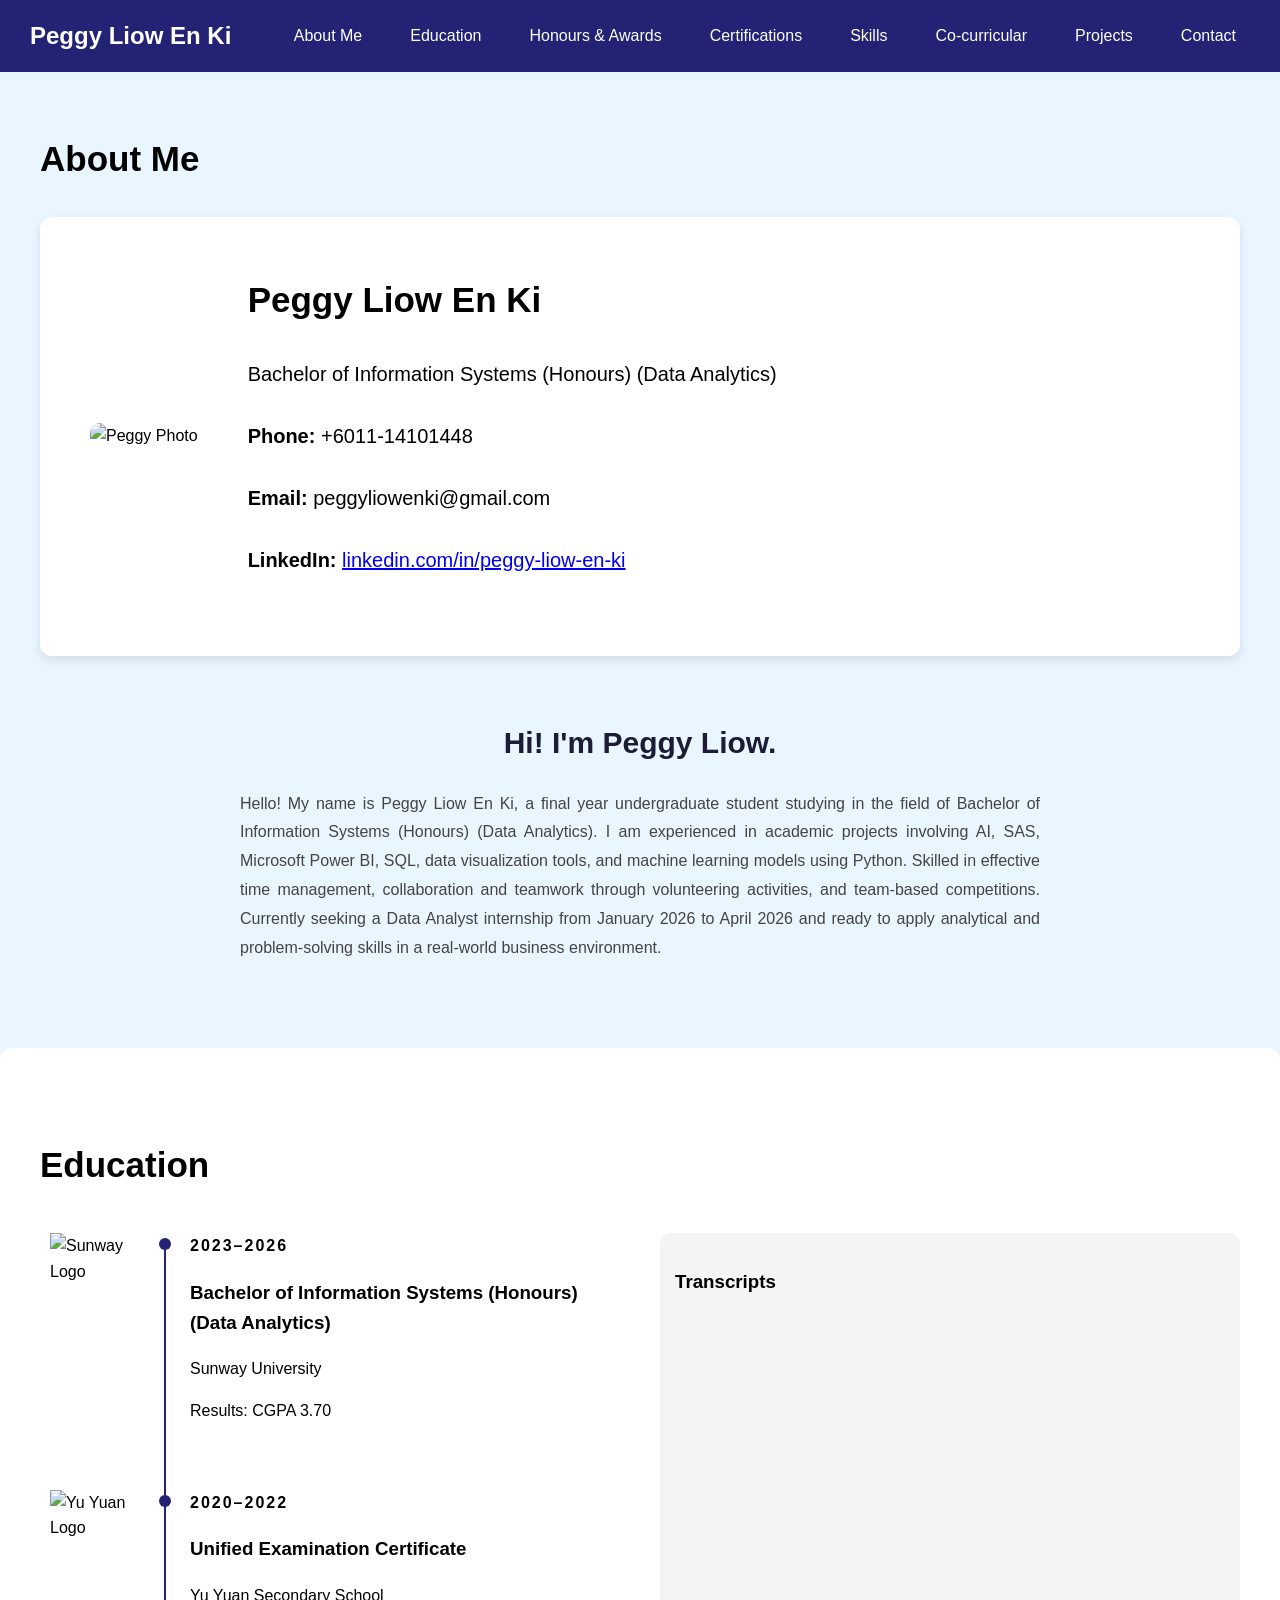
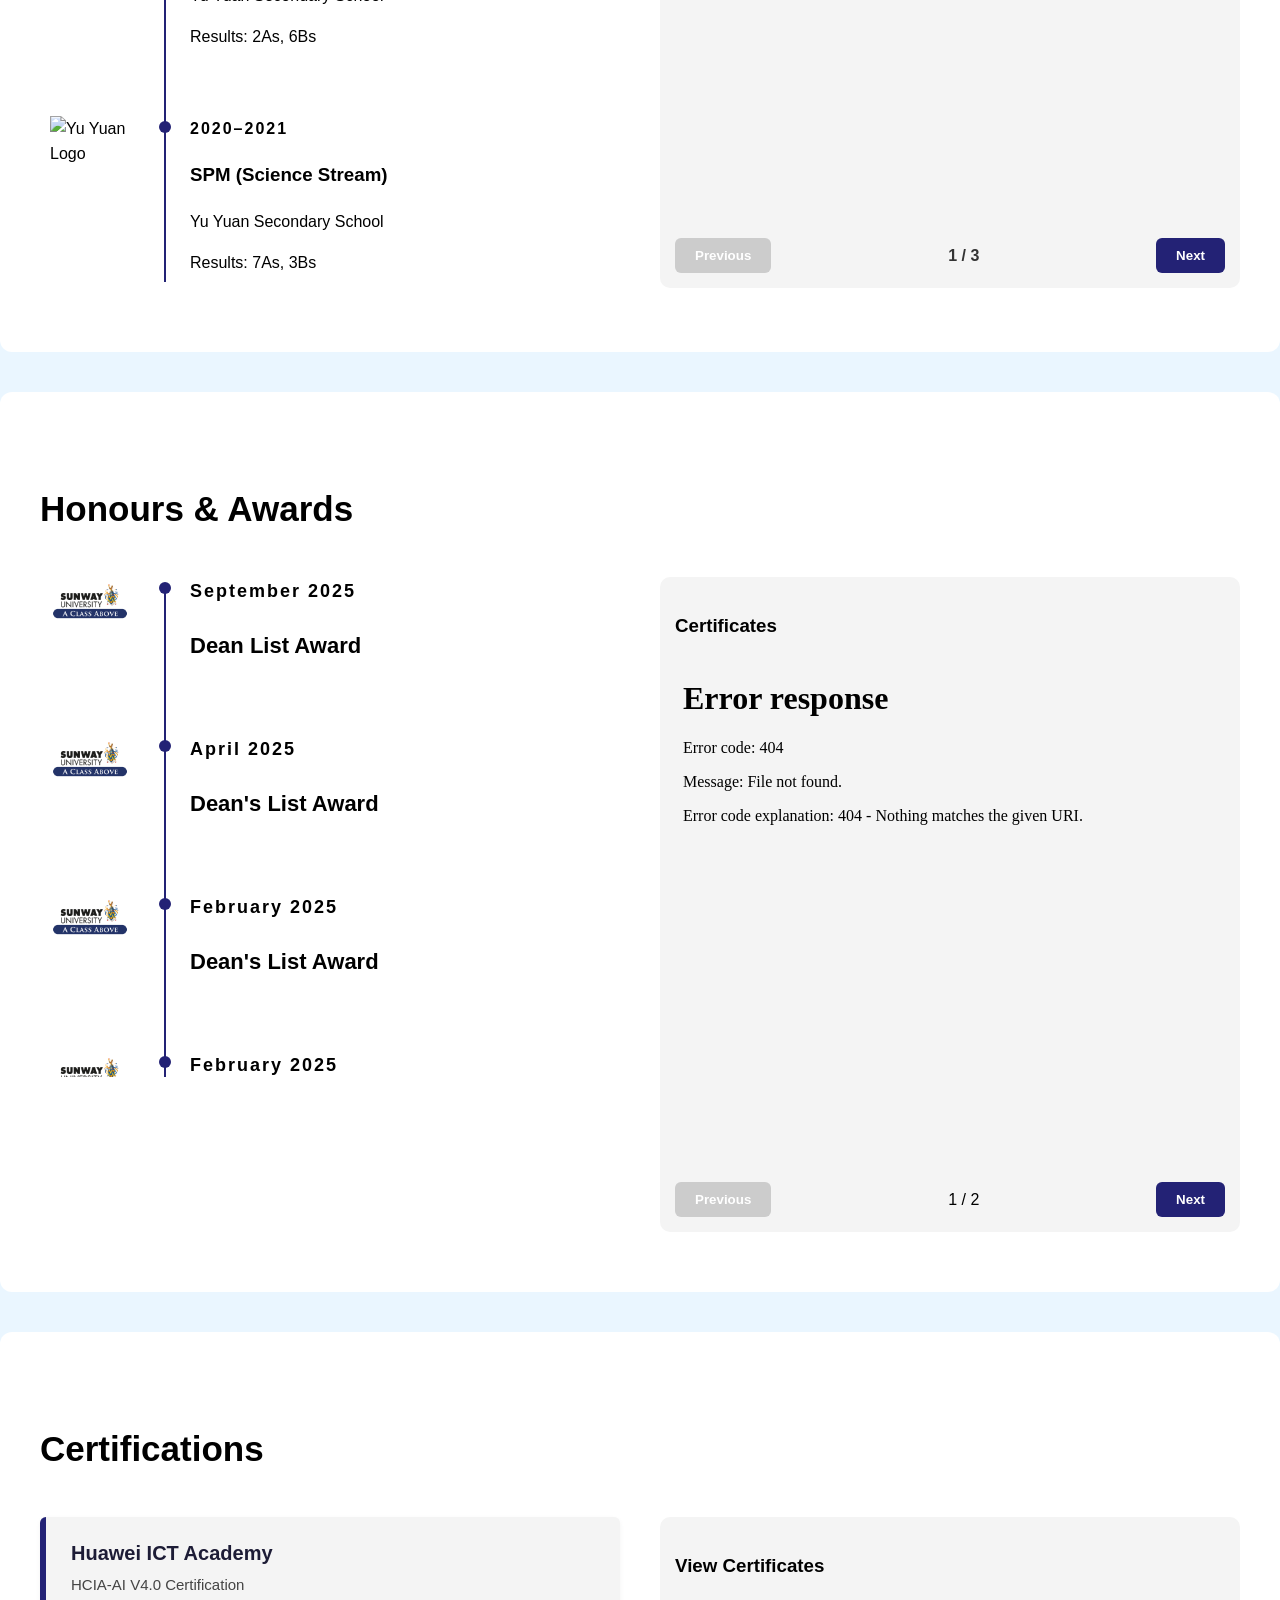
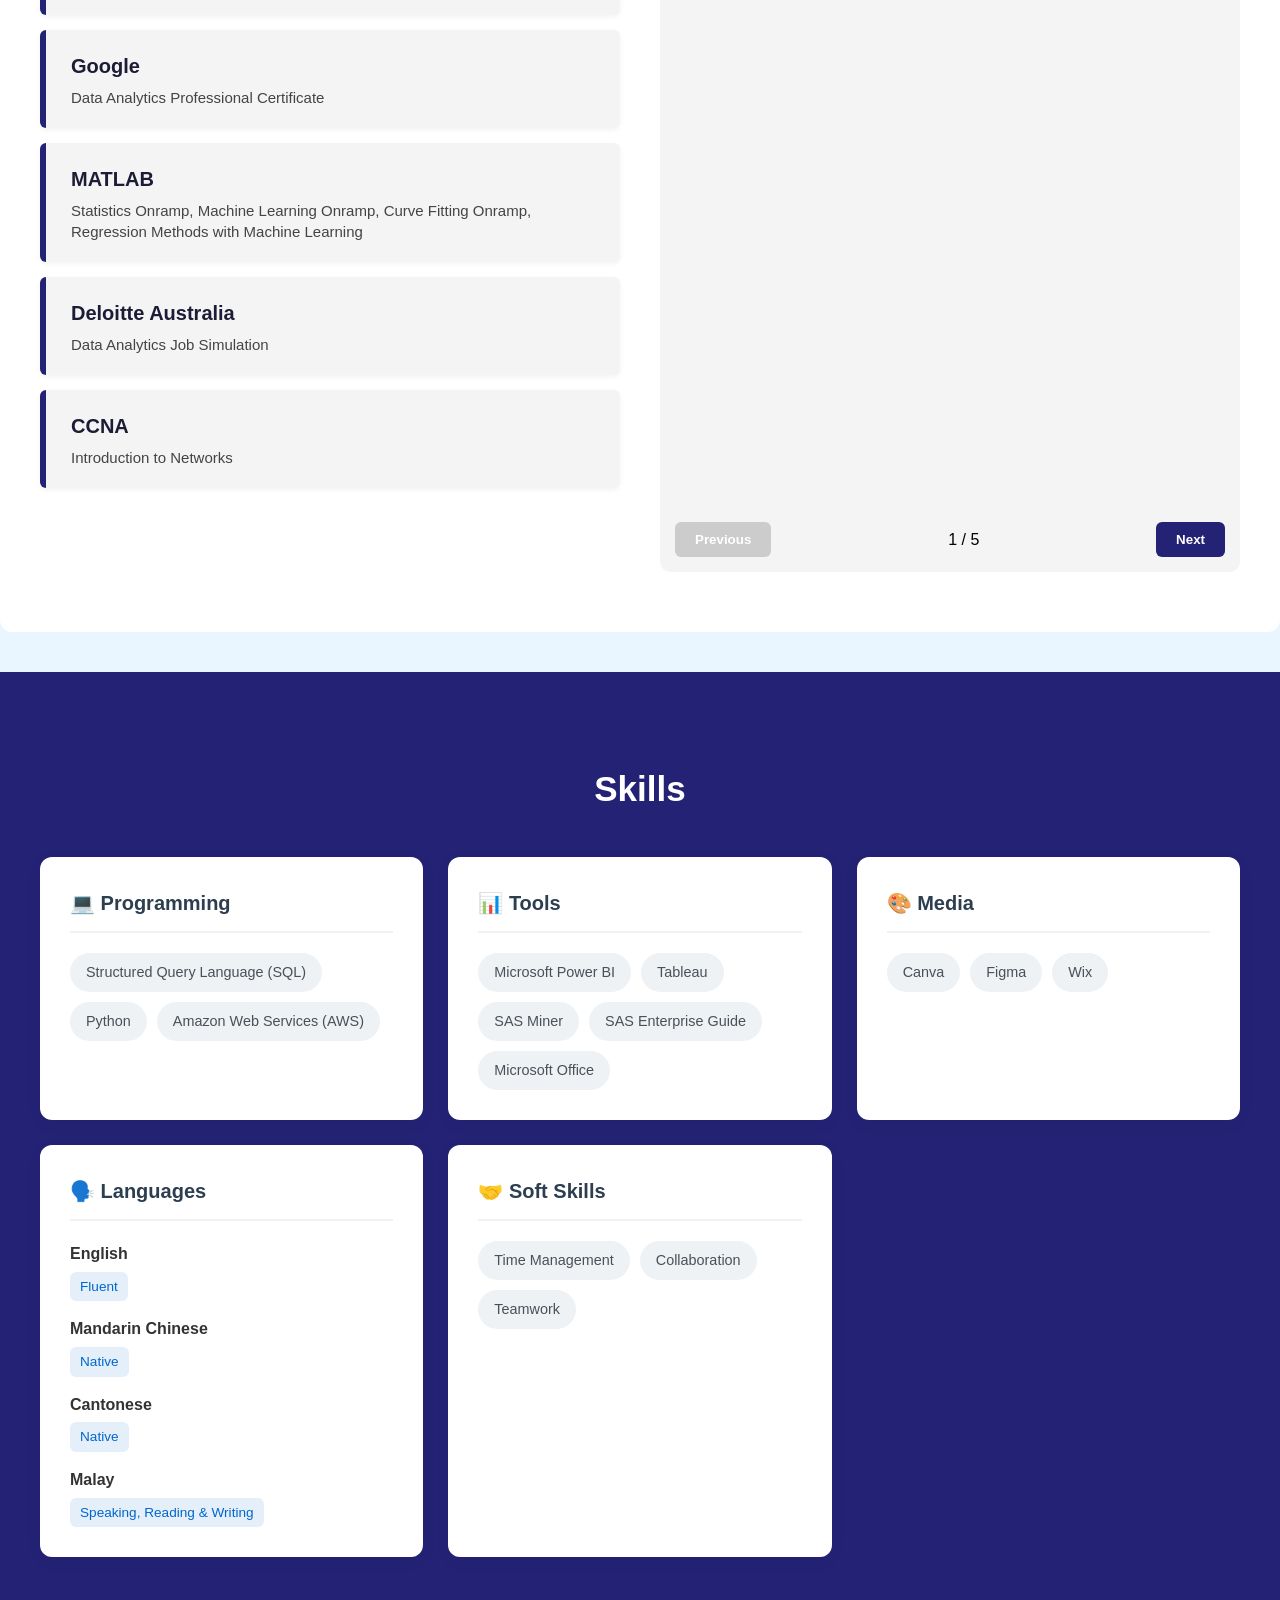
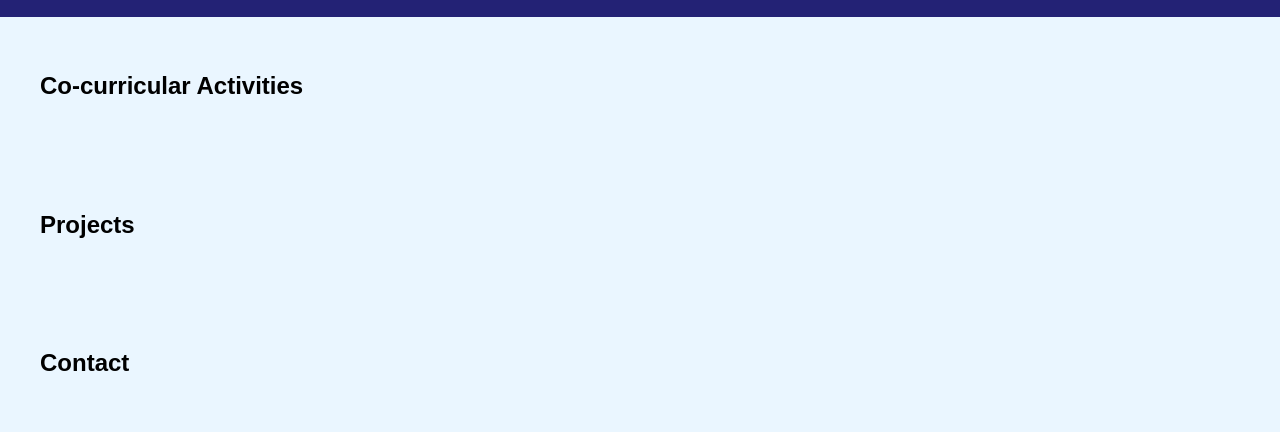
==== index.html @ f46263e5 "Amendments" ====
<!DOCTYPE html>
<html lang="en">
<head>
    <meta charset="UTF-8">
    <meta name="viewport" content="width=device-width, initial-scale=1.0">
    <title>Peggy Liow En Ki | Portfolio</title>
    <!-- This links to your CSS file below -->
    <link rel="stylesheet" href="style.css">
</head>
<body>

    <!-- Navigation -->
    <nav class="navbar">
        <h1>Peggy Liow En Ki</h1>
        <ul class="nav-links">
            <li><a href="#about">About Me</a></li>
            <li><a href="#education">Education</a></li>
            <li><a href="#awards">Honours & Awards</a></li>
            <li><a href="#certifications">Certifications</a></li>
            <li><a href="#skills">Skills</a></li>
            <li><a href="#activities">Co-curricular</a></li>
            <li><a href="#projects">Projects</a></li>
            <li><a href="#contact">Contact</a></li>
        </ul>
    </nav>

    <!-- About Section -->
    <section id="about">
        <h2>About Me</h2>

        <div class="about-container">
            <div class="about-card">
                <!-- Left: Image -->
                <div class="about-image">
                    <!-- Note: Consider changing this to a relative path like "Asset/Images/photo.avif" for web hosting -->
                    <img src="C:\Users\User\Documents\GitHub\PeggyL.github.io\Asset\Images\WhatsApp Image 2025-10-18 at 13_edited_e.avif" alt="Peggy Photo">
                </div>

                <!-- Right: Info -->
                <div class="about-info">
                    <h3>Peggy Liow En Ki</h3>
                    <p>Bachelor of Information Systems (Honours) (Data Analytics)</p>
                    <p><strong>Phone:</strong> +6011-14101448</p>
                    <p><strong>Email:</strong> peggyliowenki@gmail.com</p>
                    <p><strong>LinkedIn:</strong> 
                        <a href="https://www.linkedin.com/in/peggy-liow-en-ki-9a70a2280/" target="_blank">
                            linkedin.com/in/peggy-liow-en-ki
                        </a>
                    </p>
                </div>
            </div>
        </div>

        <div class="about-description">
            <h3 class="about-subtitle">Hi! I'm Peggy Liow.</h3>
            <p>
                Hello! My name is Peggy Liow En Ki, a final year undergraduate student studying in the field of Bachelor of Information Systems (Honours) (Data Analytics). I am experienced in academic projects involving AI, SAS, Microsoft Power BI, SQL, data visualization tools, and machine learning models using Python. 
                Skilled in effective time management, collaboration and teamwork through volunteering activities, and team-based competitions. Currently seeking a Data Analyst internship from January 2026 to April 2026 and ready to apply analytical and problem-solving skills in a real-world business environment.
            </p>
        </div>
    </section>

    <!-- Education Section -->
    <section id="education">
        <h2>Education</h2>
        
        <div class="education-container">

            <!-- LEFT: Timeline Grid -->
            <div class="education-timeline">

                <!-- Item 1 -->
                <div class="edu-item">
                    <img src="C:\Users\User\Documents\GitHub\PeggyL.github.io\Asset\Images\ea-inst-logo-sunway-uni.png" class="edu-logo" alt="Sunway Logo">
                    <div class="edu-text">
                        <div class="edu-date">2023–2026</div>
                        <div class="edu-content">
                            <h3>Bachelor of Information Systems (Honours) (Data Analytics)</h3>
                            <p>Sunway University</p>
                            <p>Results: CGPA 3.70</p>
                        </div>
                    </div>
                </div>

                <!-- Item 2 -->
                <div class="edu-item">
                    <img src="C:\Users\User\Documents\GitHub\PeggyL.github.io\Asset\Images\山打根育源独立中学-校徽.jpg" class="edu-logo" alt="Yu Yuan Logo">
                    <div class="edu-text">
                        <div class="edu-date">2020–2022</div>
                        <div class="edu-content">
                            <h3>Unified Examination Certificate</h3>
                            <p>Yu Yuan Secondary School</p>
                            <p>Results: 2As, 6Bs</p>
                        </div>
                    </div>
                </div>

                <!-- Item 3 -->
                <div class="edu-item">
                    <img src="C:\Users\User\Documents\GitHub\PeggyL.github.io\Asset\Images\山打根育源独立中学-校徽.jpg" class="edu-logo" alt="Yu Yuan Logo">
                    <div class="edu-text">
                        <div class="edu-date">2020–2021</div>
                        <div class="edu-content">
                            <h3>SPM (Science Stream)</h3>
                            <p>Yu Yuan Secondary School</p>
                            <p>Results: 7As, 3Bs</p>
                        </div>
                    </div>
                </div>

            </div>

            <!-- RIGHT: Transcript -->
            <div class="education-right">
                <h3>Transcripts</h3>
                <div class="transcript-viewer">
                    <!-- Added an ID here so JavaScript can find it -->
                    <iframe id="transcript-frame" src="Asset/Images/transcript.pdf" class="transcript-frame"></iframe>
                    
                    <!-- The Buttons -->
                    <div class="transcript-controls">
                        <button id="prev-btn" onclick="changeTranscript(-1)">Previous</button>
                        <span id="page-indicator">1 / 3</span>
                        <button id="next-btn" onclick="changeTranscript(1)">Next</button>
                    </div>
                </div>
            </div>

        </div> <!-- Closing education-container -->
    </section>

<!-- Honours & Awards Section -->
    <section id="awards">
        <h2>Honours & Awards</h2>
        
        <!-- Reusing the education-container class to keep the layout consistent -->
        <div class="education-container">

<!-- LEFT: Timeline Grid Wrapped for Scrolling -->
            <div class="timeline-scroll-area">
                <div class="education-timeline">

                    <!-- Award Item 1 -->
                    <div class="edu-item">
                        <img src="Asset/Images/ea-inst-logo-sunway-uni.png" class="edu-logo" alt="Award Logo">
                        <div class="edu-text">
                            <div class="edu-date">September 2025 </div>
                            <div class="edu-content">
                                <h3>Dean List Award</h3>
                            </div>
                        </div>
                    </div>

                    <!-- Award Item 2 -->
                    <div class="edu-item">
                        <img src="Asset/Images/ea-inst-logo-sunway-uni.png" class="edu-logo" alt="Award Logo">
                        <div class="edu-text">
                            <div class="edu-date">April 2025</div>
                            <div class="edu-content">
                                <h3>Dean's List Award</h3>
                            </div>
                        </div>
                    </div>

                    <!-- Award Item 3 -->
                    <div class="edu-item">
                        <img src="Asset/Images/ea-inst-logo-sunway-uni.png" class="edu-logo" alt="Award Logo">
                        <div class="edu-text">
                            <div class="edu-date">February 2025</div>
                            <div class="edu-content">
                                <h3>Dean's List Award</h3>                            </div>
                        </div>
                    </div>

                    <!-- Award Item 4 -->
                    <div class="edu-item">
                        <img src="Asset/Images/ea-inst-logo-sunway-uni.png" class="edu-logo" alt="Award Logo">
                        <div class="edu-text">
                            <div class="edu-date">February 2025</div>
                            <div class="edu-content">
                                <h3>Top Team in Paradox of Theron</h3>
                            </div>
                        </div>
                    </div>
                    <!-- Award Item 5 -->
                    <div class="edu-item">
                        <img src="Asset/Images/ea-inst-logo-sunway-uni.png" class="edu-logo" alt="Award Logo">
                        <div class="edu-text">
                            <div class="edu-date">September 2024</div>
                            <div class="edu-content">
                                <h3>Dean's List Award</h3>
                            </div>
                        </div>
                    </div>

<!-- Award Item 6 -->
                    <div class="edu-item">
                        <img src="Asset/Images/ea-inst-logo-sunway-uni.png" class="edu-logo" alt="Award Logo">
                        <div class="edu-text">
                            <div class="edu-date">April 2024</div>
                            <div class="edu-content">
                                <h3>Dean's List Award</h3>
                            </div>
                        </div>
                    </div>

                </div> <!-- This closes the education-timeline -->
            </div> <!-- ADD THIS MISSING TAG! This closes the timeline-scroll-area -->

            <!-- RIGHT: Certificate Viewer -->
            <div class="education-right">
                <h3>Certificates</h3>
                <div class="transcript-viewer">
                    <!-- Notice these IDs start with "award-" so they don't clash with education -->
                    <iframe id="award-frame" src="Asset/Images/award1.pdf" class="transcript-frame"></iframe>

                    <div class="transcript-controls">
                        <button id="award-prev-btn" onclick="changeAward(-1)">Previous</button>
                        <span id="award-page-indicator">1 / 2</span>
                        <button id="award-next-btn" onclick="changeAward(1)">Next</button>
                    </div>
                </div>
            </div>

        </div> <!-- Closing container -->
    </section>
    
<!-- Certifications Section -->
    <section id="certifications">
        <h2>Certifications</h2>
        
        <!-- Reusing the 50/50 split container -->
        <div class="education-container">

            <!-- LEFT: 5 Box Cards -->
            <div class="cert-cards-column">
                
                <div class="cert-card">
                    <h3>Huawei ICT Academy</h3>
                    <p>HCIA-AI V4.0 Certification</p>
                </div>
                
                <div class="cert-card">
                    <h3>Google</h3>
                    <p>Data Analytics Professional Certificate</p>
                </div>
                
                <div class="cert-card">
                    <h3>MATLAB</h3>
                    <p>Statistics Onramp, Machine Learning Onramp, Curve Fitting Onramp, Regression Methods with Machine Learning</p>
                </div>
                
                <div class="cert-card">
                    <h3>Deloitte Australia</h3>
                    <p>Data Analytics Job Simulation</p>
                </div>
                
                <div class="cert-card">
                    <h3>CCNA</h3>
                    <p>Introduction to Networks</p>
                </div>

            </div>

            <!-- RIGHT: Certificate Viewer -->
            <div class="education-right">
                <h3>View Certificates</h3>
                <div class="transcript-viewer">
                    <!-- Notice these IDs start with "cert-" -->
                    <iframe id="cert-frame" src="Asset/Images/cert1.pdf" class="transcript-frame"></iframe>
                    
                    <div class="transcript-controls">
                        <button id="cert-prev-btn" onclick="changeCert(-1)">Previous</button>
                        <span id="cert-page-indicator">1 / 5</span>
                        <button id="cert-next-btn" onclick="changeCert(1)">Next</button>
                    </div>
                </div>
            </div>

        </div>
    </section>

<section id="skills">
        <h2>Skills</h2>
        
        <div class="skills-container">
            
            <div class="skill-card">
                <h3>💻 Programming</h3>
                <div class="skill-tags">
                    <span>Structured Query Language (SQL)</span>
                    <span>Python</span>
                    <span>Amazon Web Services (AWS)</span>
                </div>
            </div>

            <div class="skill-card">
                <h3>📊 Tools</h3>
                <div class="skill-tags">
                    <span>Microsoft Power BI</span>
                    <span>Tableau</span>
                    <span>SAS Miner</span>
                    <span>SAS Enterprise Guide</span>
                    <span>Microsoft Office</span>
                </div>
            </div>

            <div class="skill-card">
                <h3>🎨 Media</h3>
                <div class="skill-tags">
                    <span>Canva</span>
                    <span>Figma</span>
                    <span>Wix</span>
                </div>
            </div>

            <div class="skill-card">
                <h3>🗣️ Languages</h3>
                <ul class="language-list">
                    <li>
                        <strong>English</strong> 
                        <span class="prof-level">Fluent</span>
                    </li>
                    <li>
                        <strong>Mandarin Chinese</strong> 
                        <span class="prof-level">Native</span>
                    </li>
                    <li>
                        <strong>Cantonese</strong> 
                        <span class="prof-level">Native</span>
                    </li>
                    <li>
                        <strong>Malay</strong> 
                        <span class="prof-level">Speaking, Reading & Writing</span>
                    </li>
                </ul>
            </div>

            <div class="skill-card">
                <h3>🤝 Soft Skills</h3>
                <div class="skill-tags">
                    <span>Time Management</span>
                    <span>Collaboration</span>
                    <span>Teamwork</span>
                </div>
            </div>

        </div>
    </section>
    
    <section id="activities">
        <h2>Co-curricular Activities</h2>
    </section>

    <section id="projects">
        <h2>Projects</h2>
    </section>

    <section id="contact">
        <h2>Contact</h2>
    </section>

    <!-- JavaScript for Transcripts placed right before the closing body tag -->
    <!-- JavaScript for Transcripts and Awards placed right before the closing body tag -->
   <script>
    // --- 1. EDUCATION TRANSCRIPTS SCRIPT ---
    const transcripts = [
        "Asset/Images/transcript.pdf",
        "Asset/Images/09c6f9_85825ce63dc04aa18d9d462241501646.pdf", 
        "Asset/Images/09c6f9_e9f26c7b61c24a979c395601b611374f.pdf"
    ];
    
    let currentIndex = 0;

    function changeTranscript(direction) {
        currentIndex += direction;
        
        if (currentIndex < 0) currentIndex = 0;
        if (currentIndex >= transcripts.length) currentIndex = transcripts.length - 1;

        document.getElementById('transcript-frame').src = transcripts[currentIndex];
        document.getElementById('page-indicator').innerText = (currentIndex + 1) + " / " + transcripts.length;
        document.getElementById('prev-btn').disabled = (currentIndex === 0);
        document.getElementById('next-btn').disabled = (currentIndex === transcripts.length - 1);
    }

    // --- 2. HONOURS & AWARDS SCRIPT ---
    // Make sure you put the correct award PDF names here!
    const awards = [
        "Asset/Images/award1.pdf", // Update this with your real award file name
        "Asset/Images/award2.pdf"  // Update this with your real award file name
    ];
    
    let currentAwardIndex = 0;

    function changeAward(direction) {
        currentAwardIndex += direction;
        
        if (currentAwardIndex < 0) currentAwardIndex = 0;
        if (currentAwardIndex >= awards.length) currentAwardIndex = awards.length - 1;

        document.getElementById('award-frame').src = awards[currentAwardIndex];
        document.getElementById('award-page-indicator').innerText = (currentAwardIndex + 1) + " / " + awards.length;
        document.getElementById('award-prev-btn').disabled = (currentAwardIndex === 0);
        document.getElementById('award-next-btn').disabled = (currentAwardIndex === awards.length - 1);
    }

    // --- 3. CERTIFICATIONS SCRIPT (This was missing!) ---
    // Moved your certification files here and fixed the slashes
    const certs = [
        "Asset/Images/Huawai Certificate.pdf", 
        "Asset/Images/GoogleDataAnalyticsProfessionalCertificatev2_Badge20251019-32-6caya5.pdf",
        "Asset/Images/Doc1.pdf",
        "Asset/Images/09c6f9_98a3c3f8e1014362b4f8fc11ae4580de~mv2.jpeg",
        "Asset/Images/CCNAITNUpdated20250927-31-i82h4q.pdf"

    ];

    let currentCertIndex = 0;

    function changeCert(direction) {
        currentCertIndex += direction;
        
        if (currentCertIndex < 0) currentCertIndex = 0;
        if (currentCertIndex >= certs.length) currentCertIndex = certs.length - 1;

        document.getElementById('cert-frame').src = certs[currentCertIndex];
        document.getElementById('cert-page-indicator').innerText = (currentCertIndex + 1) + " / " + certs.length;
        document.getElementById('cert-prev-btn').disabled = (currentCertIndex === 0);
        document.getElementById('cert-next-btn').disabled = (currentCertIndex === certs.length - 1);
    }

    // --- 4. INITIALIZE ALL ON PAGE LOAD ---
    document.addEventListener("DOMContentLoaded", function() {
        changeTranscript(0);
        changeAward(0);
        changeCert(0); // Initialize certifications too
    });
</script>

</body>
</html>
---- style.css ----
html {
    scroll-behavior: smooth;
}

body {
    font-family: Arial, sans-serif;
    background-color: #eaf6ff;
    margin: 0;
    line-height: 1.6;
}

/* --- Navigation --- */
.navbar {
    display: flex;
    justify-content: space-between;
    align-items: center;
    background-color: #232275;
    padding: 15px 30px;
    position: sticky;
    top: 0;
    z-index: 1000; /* Added to keep nav above scrolling content */
}

.navbar h1 {
    color: white;
    margin: 0;
}

.nav-links {
    list-style: none;
    display: flex;
    gap: 20px;
    margin: 0;
    padding: 0;
}

.nav-links a {
    display: inline-block;
    text-decoration: none;
    color: white;
    font-weight: 500;
    padding: 8px 14px;
    border-radius: 6px;
    transition: 0.3s;
}

.nav-links a:hover {
    background-color: #3b3a9c; /* Slightly lightened for better hover effect */
}

section {
    padding: 30px 40px;
}

/* --- About Section --- */
#about h2 {
    font-size: 35px;
    font-weight: 600;
    text-align: left;
    margin-bottom: 10px;
}

.about-container {
    display: flex;
    justify-content: center;
    margin-top: 30px;
}

.about-card {
    display: flex;
    align-items: center;
    background-color: rgb(255, 255, 255);
    padding: 50px;
    width: 1200px;
    border-radius: 12px;
    box-shadow: 0 4px 10px rgba(0,0,0,0.1);
}

.about-image img {
    width: 300px;
    height: 400px;
    object-fit: cover;
    border-radius: 10px;
    margin-right: 50px;
}

.about-info h3 {
    margin: 5px 0;
    font-size: 35px;
    font-family: Arial, sans-serif;
}

.about-info p {
    margin: 30px 0;
    font-size: 20px;
    font-family: Arial, sans-serif;
}

.about-description {
    max-width: 800px;
    margin: 30px auto 10px;      
    font-size: 16px;
    line-height: 1.8;
    text-align: justify;    
    color: #444;            
}

.about-subtitle {
    font-size: 30px;
    font-weight: 600;
    text-align: center;
    margin-top: 60px;
    margin-bottom: 20px;
    color: #1d1c36;
}

/* --- Education Section --- */
#education {
    background-color: white;
    padding: 60px 40px;
    margin: 40px auto;
    max-width: 1220px;
    border-radius: 12px;
}

#education h2 {
    font-size: 35px;
    font-weight: 600;
    text-align: left;
    margin-bottom: 10px;
}

.education-container {
    display: grid;
    /* Change this line to make both columns take exactly half the space (1 fraction each) */
    grid-template-columns: 1fr 1fr; 
    gap: 40px; /* Slightly increased the gap so the text doesn't touch the grey box */
    align-items: start;
    margin-top: 40px;
}

/* Timeline Wrapper */
.education-timeline {
    position: relative;
    display: flex;
    flex-direction: column;
    gap: 50px; /* Space between each school entry */
}

/* The long vertical line */
.education-timeline::before {
    content: "";
    position: absolute;
    left: 124px; /* Perfectly positioned between the logos and the text */
    top: 10px;
    bottom: 10px;
    width: 2px;
    background-color: #232275;
}

/* Individual School Layout */
.edu-item {
    display: grid;
    /* Logo gets 100px, Text gets the remaining space */
    grid-template-columns: 100px 1fr; 
    gap: 50px; /* Space pushing text away from the logo */
    position: relative;
}

/* The dot on the timeline */
.edu-item::before {
    content: "";
    position: absolute;
    left: 119px; /* Mathematical center overlapping the vertical line */
    top: 5px;
    width: 12px;
    height: 12px;
    background-color: #232275;
    border-radius: 50%;
    z-index: 1; /* Keeps dot above the line */
}

/* Logos */
.edu-logo {
    width: 80px;
    justify-self: center; /* Centers the logo neatly inside its 100px column */
}

/* Text Styling */
.edu-date {
    font-weight: bold;
    margin-bottom: 5px;
    letter-spacing: 2px;
}

.education-right {
    background: #f4f4f4;
    padding: 15px;
    border-radius: 10px;
}

.transcript-frame {
    width: 100%;
    height: 500px;
    border: none;
}

/* --- Transcript Controls --- */
.transcript-controls {
    display: flex;
    justify-content: space-between;
    align-items: center;
    margin-top: 15px;
}

.transcript-controls button {
    background-color: #232275;
    color: white;
    border: none;
    padding: 10px 20px;
    border-radius: 6px;
    cursor: pointer;
    font-weight: 600;
    transition: background-color 0.3s;
}

.transcript-controls button:hover {
    background-color: #3b3a9c;
}

/* Make the button look faded when it's disabled (e.g., clicking "Previous" on page 1) */
.transcript-controls button:disabled {
    background-color: #cccccc;
    cursor: not-allowed;
}

#page-indicator {
    font-weight: 600;
    color: #333;
}

#education, #awards, #certifications {
    background-color: white;
    padding: 60px 40px;
    margin: 40px auto;
    max-width: 1220px;
    border-radius: 12px;
}

/* 1. The main "Honours & Awards" title at the top */
#awards h2 {
    font-size: 35px; /* Change this number to make the main title bigger or smaller */
}

/* 2. The title of the specific award (e.g., "Best Presenter Award") */
#awards .edu-content h3 {
    font-size: 22px; 
}

/* 3. The description text under the award */
#awards .edu-content p {
    font-size: 16px; 
}

/* 4. The year/date of the award */
#awards .edu-date {
    font-size: 18px; 
}

/* --- Make Honours & Awards Timeline Scrollable --- */
#awards .timeline-scroll-area {
    max-height: 500px;   /* Limits the height so it matches the PDF viewer */
    overflow-y: auto;    /* Adds the vertical scrollbar */
    padding-right: 20px; /* Adds breathing room so the scrollbar doesn't touch the text */
}

/* Custom Scrollbar Styling */
#awards .timeline-scroll-area::-webkit-scrollbar {
    width: 8px;
}

#awards .timeline-scroll-area::-webkit-scrollbar-track {
    background: #f4f4f4; 
    border-radius: 10px;
}

#awards .timeline-scroll-area::-webkit-scrollbar-thumb {
    background: #232275; /* Matches your navbar and buttons */
    border-radius: 10px;
}

#awards .timeline-scroll-area::-webkit-scrollbar-thumb:hover {
    background: #3b3a9c; 
}

/* --- Certifications Section Styling --- */
#certifications h2 {
    font-size: 35px;
    font-weight: 600;
    text-align: left;
    margin-bottom: 10px;
}

.cert-cards-column {
    display: flex;
    flex-direction: column;
    gap: 15px; /* Space between each card */
}

/* Individual Box Card */
.cert-card {
    background-color: #f4f4f4;
    border-left: 6px solid #232275; /* Adds a nice dark blue stripe on the left */
    padding: 20px 25px;
    border-radius: 6px;
    box-shadow: 0 2px 5px rgba(0,0,0,0.05);
    transition: transform 0.2s ease, box-shadow 0.2s ease;
}

/* Make the cards pop out slightly when hovered */
.cert-card:hover {
    transform: translateX(5px);
    box-shadow: 0 4px 8px rgba(0,0,0,0.1);
}

.cert-card h3 {
    margin: 0 0 5px 0;
    font-size: 20px;
    color: #1d1c36;
}

.cert-card p {
    margin: 0;
    font-size: 15px;
    color: #444;
    line-height: 1.4;
}

/* =========================================
   SKILLS SECTION
   ========================================= */

#skills {
    padding: 60px 20px;
    background-color: #232275; /* Light grey background to make white cards pop */
}

#skills h2 {
    text-align: center;
    margin-bottom: 40px;
    font-size: 35px;
    color: #ffffff;
}

/* The Grid Layout for the Cards */
.skills-container {
    display: grid;
    /* This creates responsive columns: 
       Cards will be at least 300px wide, and will fill available space */
    grid-template-columns: repeat(auto-fit, minmax(300px, 1fr));
    gap: 25px;
    max-width: 1200px;
    margin: 0 auto;
}

/* The White Card Styling */
.skill-card {
    background-color: #ffffff;
    border-radius: 12px; /* Rounded corners */
    padding: 30px;
    box-shadow: 0 4px 15px rgba(0, 0, 0, 0.05); /* Soft shadow */
    transition: transform 0.3s ease, box-shadow 0.3s ease;
}

/* Subtle lift effect when you hover over a card */
.skill-card:hover {
    transform: translateY(-5px);
    box-shadow: 0 8px 25px rgba(0, 0, 0, 0.1);
}

.skill-card h3 {
    margin-top: 0;
    margin-bottom: 20px;
    font-size: 1.25rem;
    color: #2c3e50;
    border-bottom: 2px solid #eef2f5; /* Subtle dividing line under the title */
    padding-bottom: 12px;
}

/* Pill-shaped Tags for Skills */
.skill-tags {
    display: flex;
    flex-wrap: wrap; /* Allows tags to wrap to the next line */
    gap: 10px;
}

.skill-tags span {
    background-color: #eef2f5; /* Light blue-grey background */
    color: #495057;
    padding: 8px 16px;
    border-radius: 20px; /* Makes them pill-shaped */
    font-size: 0.9rem;
    font-weight: 500;
    transition: background-color 0.2s;
}

/* Highlight the tag slightly when hovered */
.skill-tags span:hover {
    background-color: #dfdceb; 
}

/* Custom List for Languages */
.language-list {
    list-style-type: none;
    padding: 0;
    margin: 0;
    display: flex;
    flex-direction: column;
    gap: 15px;
}

.language-list li {
    display: flex;
    flex-direction: column;
    gap: 5px;
}

.language-list strong {
    color: #333;
    font-size: 1rem;
}

/* The proficiency label */
.prof-level {
    font-size: 0.85rem;
    color: #0066cc; /* A nice professional blue */
    background-color: rgba(0, 102, 204, 0.1);
    padding: 4px 10px;
    border-radius: 6px;
    width: fit-content;
}
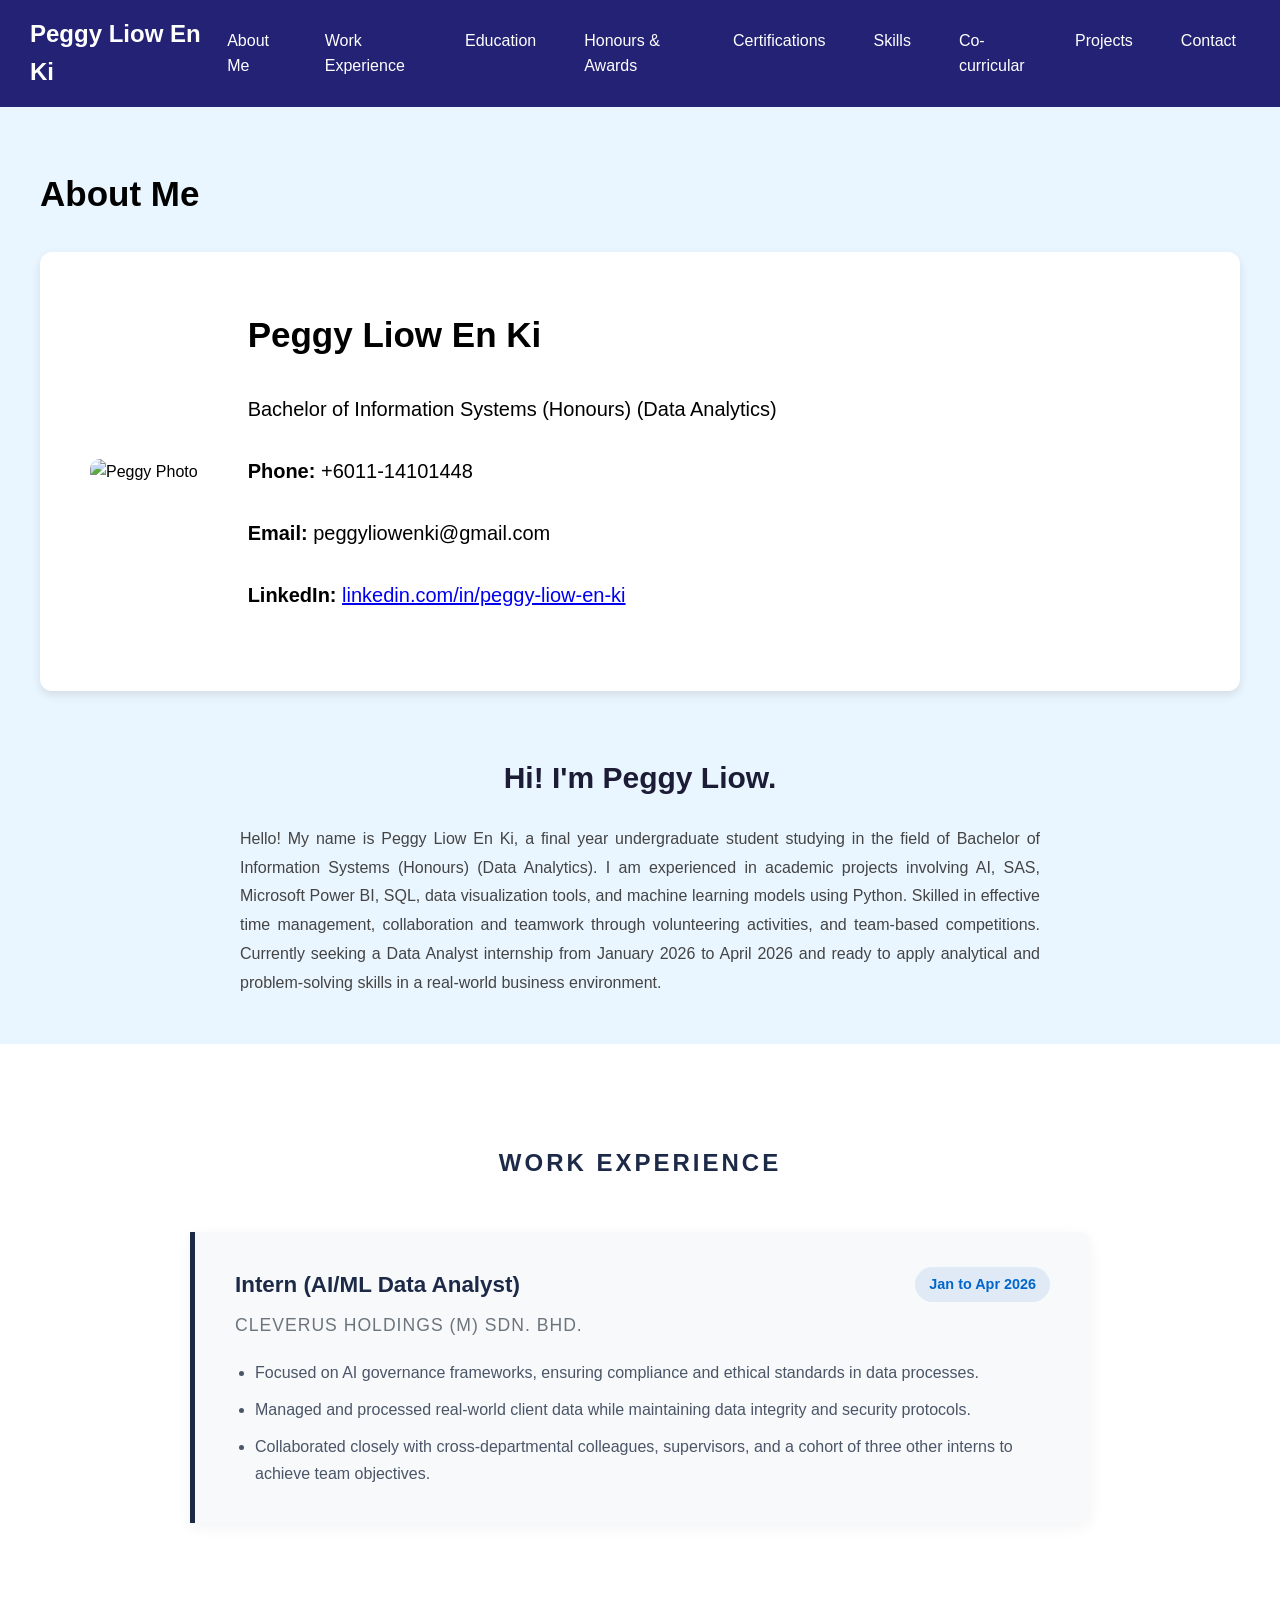
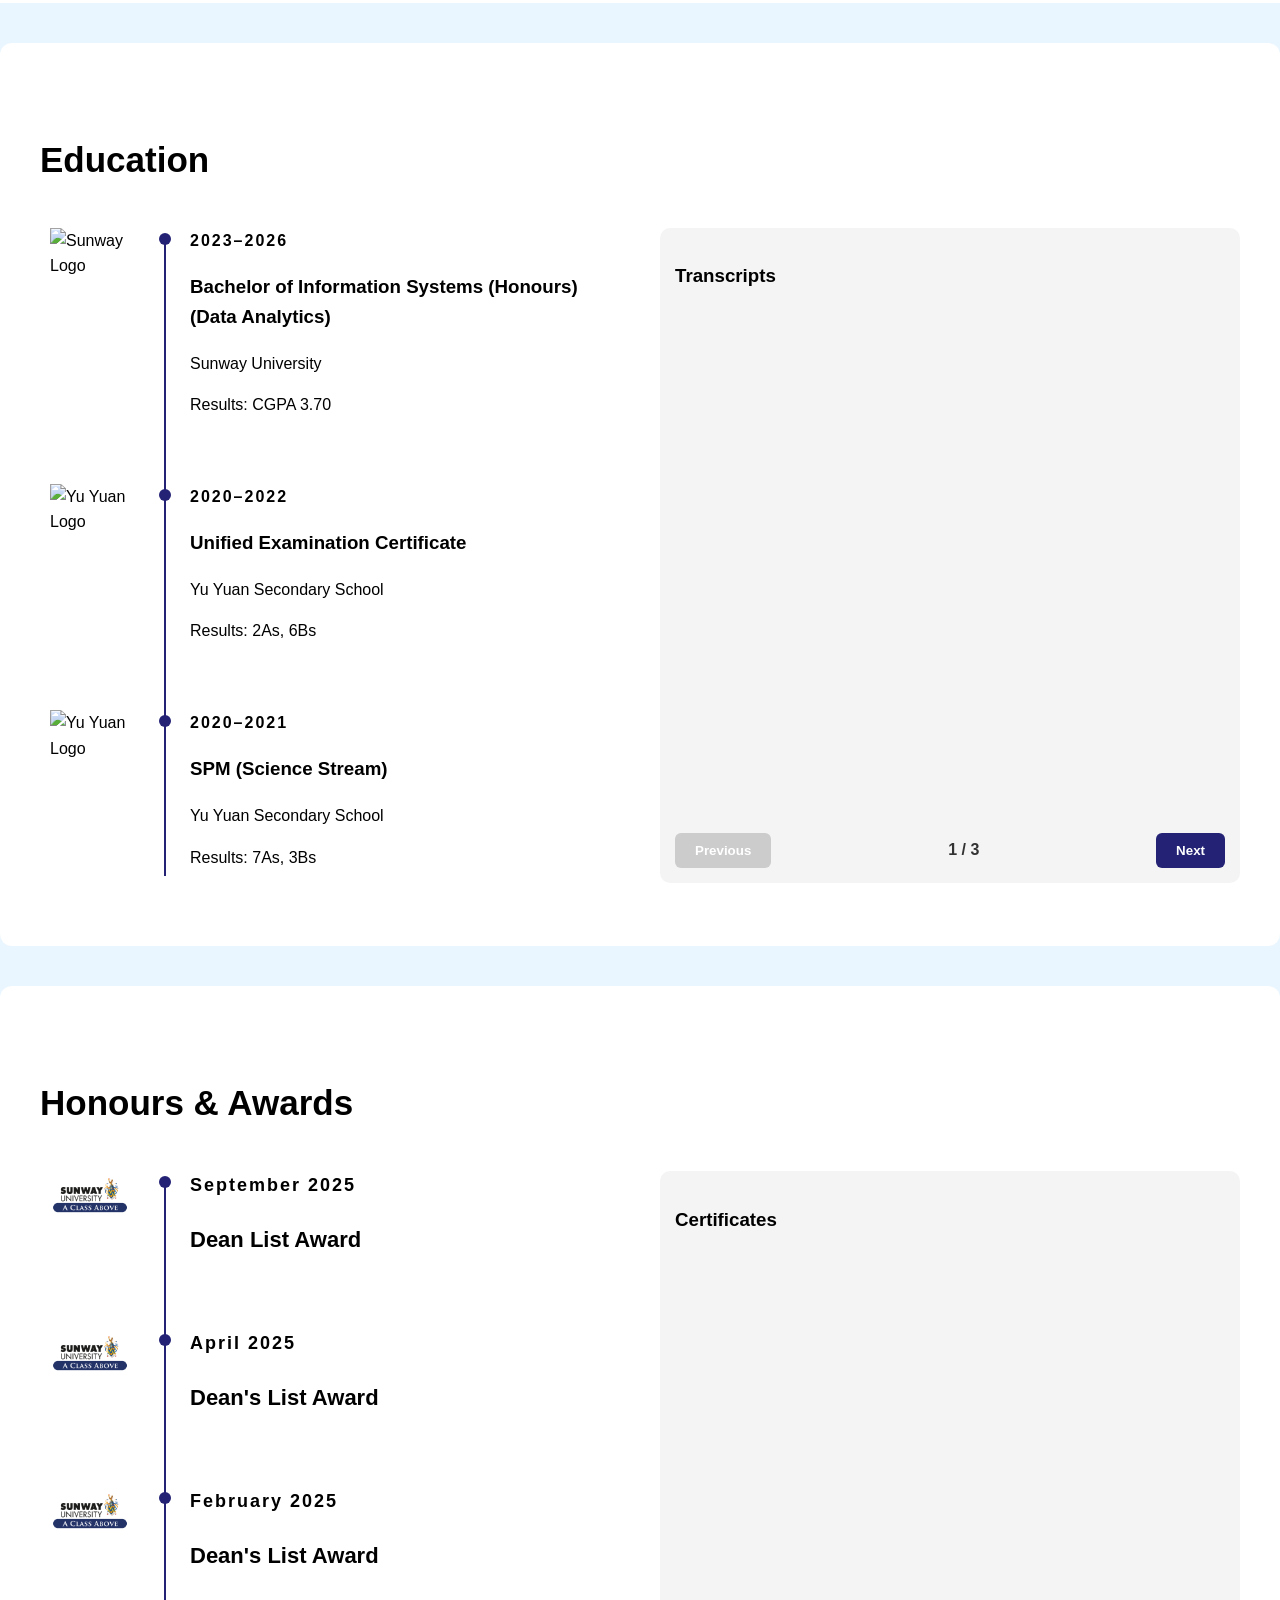
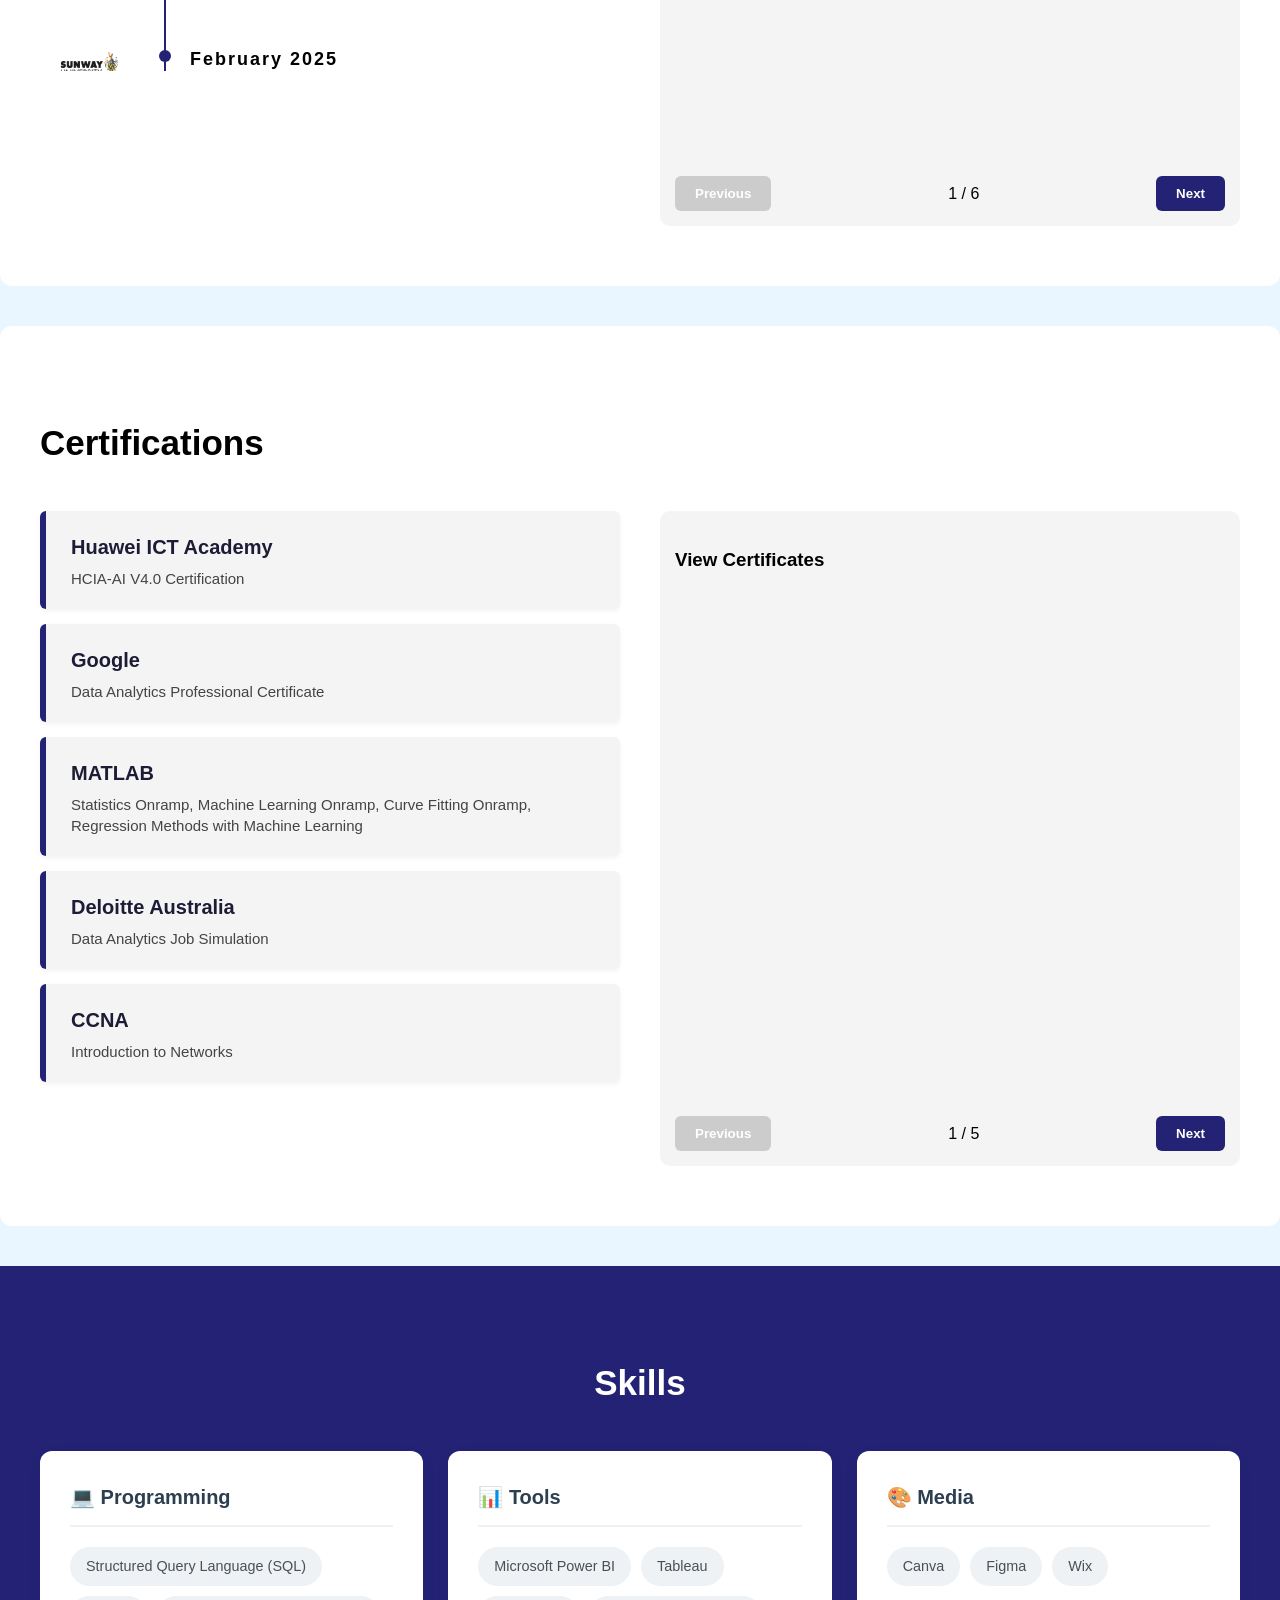
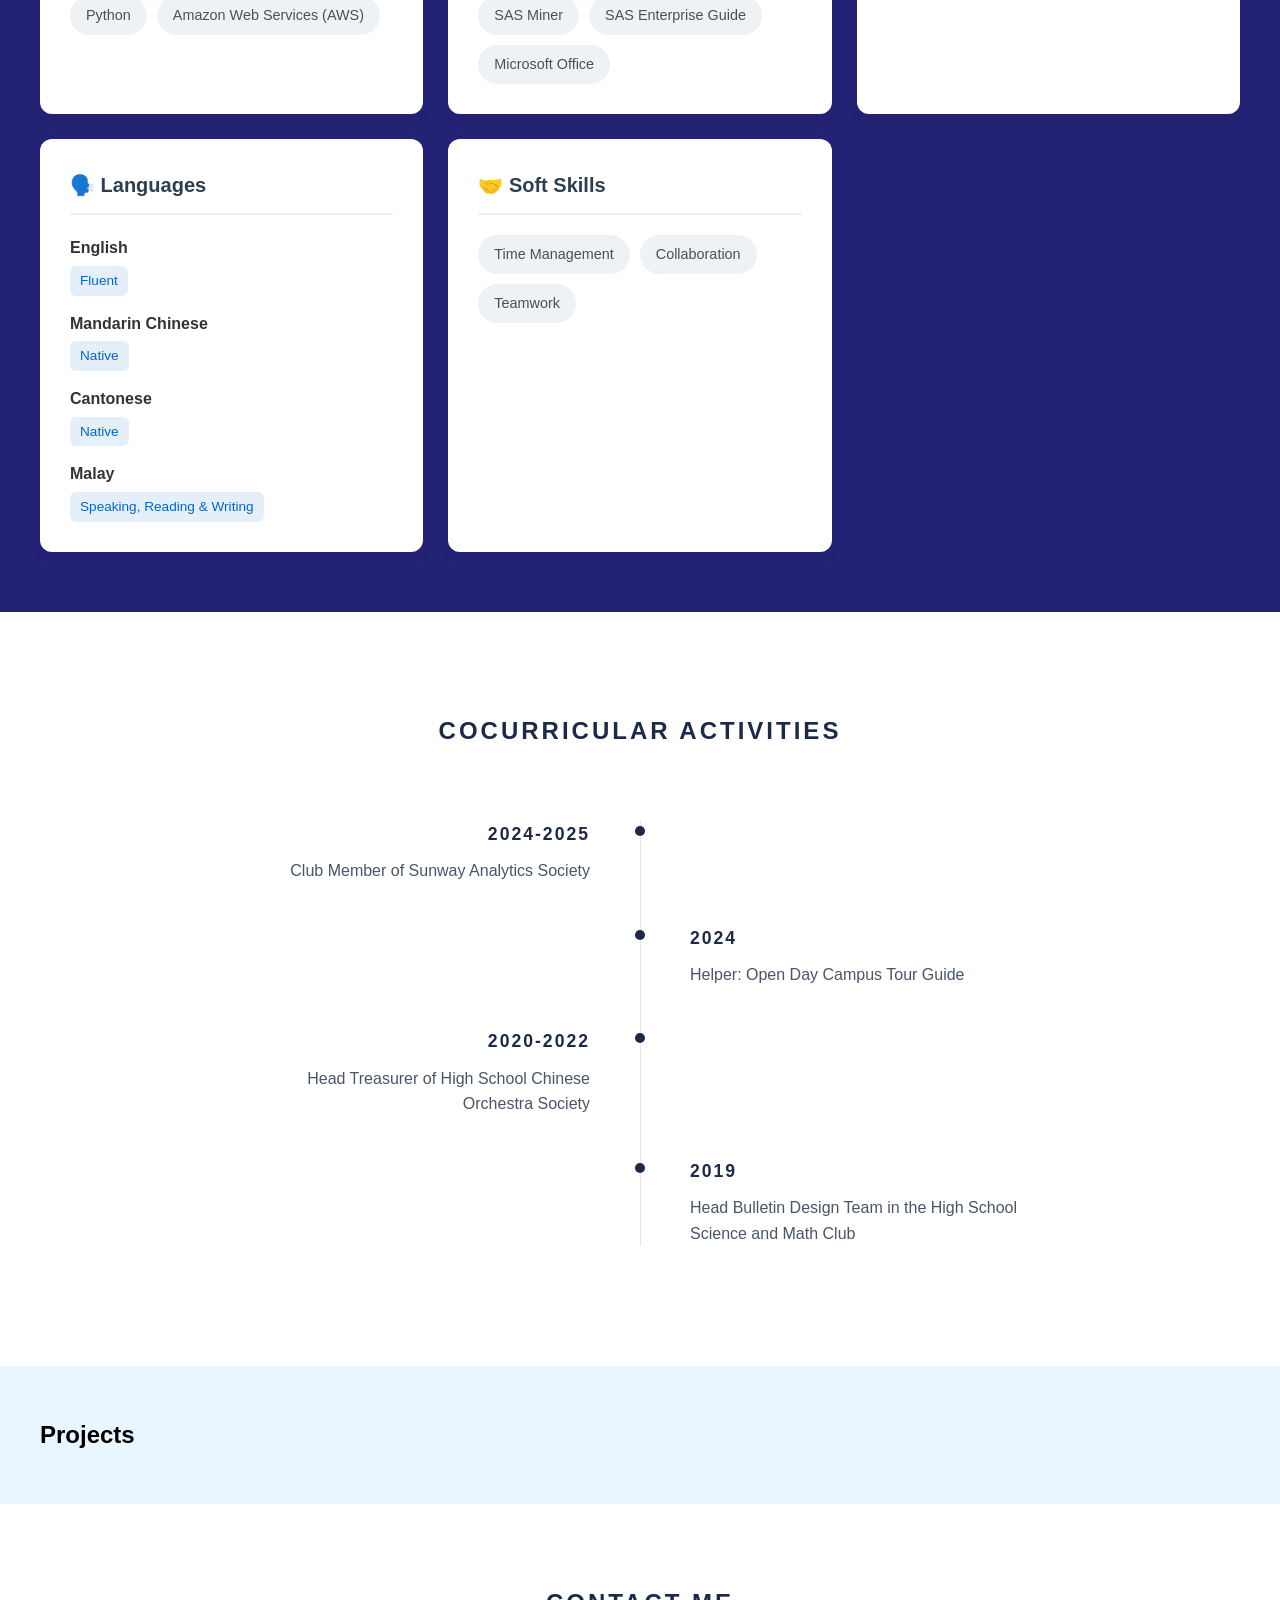
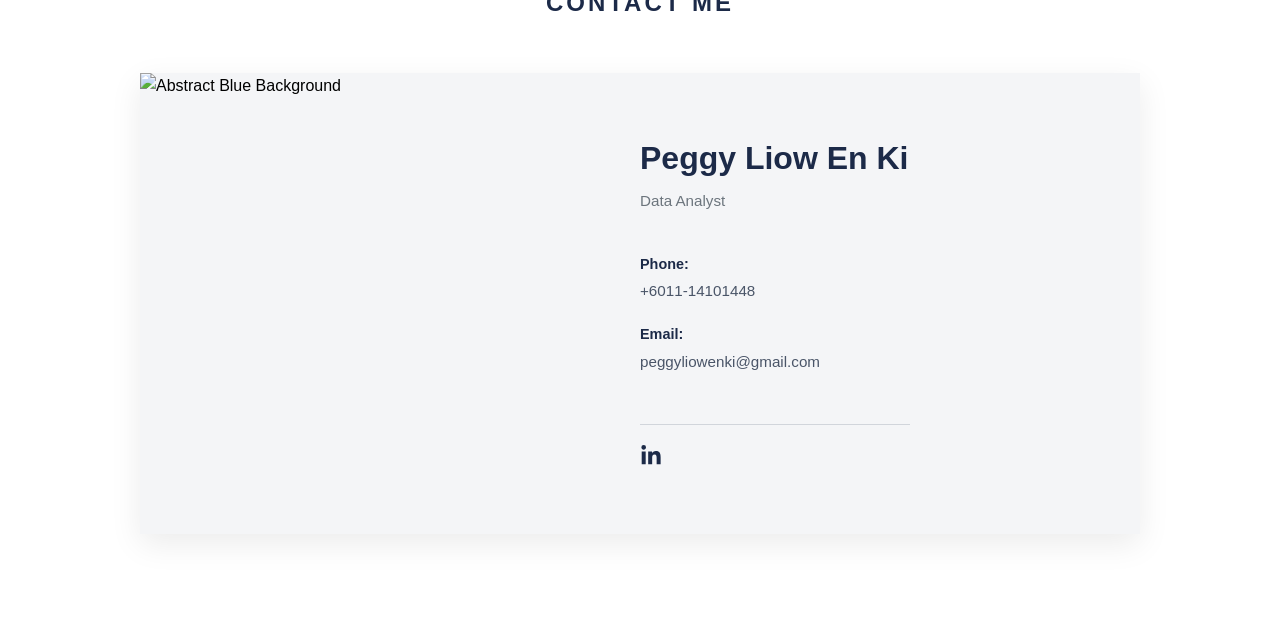
==== commit 85d4d6c3: "5th amendment" ====
--- a/index.html
+++ b/index.html
@@ -14,6 +14,7 @@
         <h1>Peggy Liow En Ki</h1>
         <ul class="nav-links">
             <li><a href="#about">About Me</a></li>
+            <li><a href="#experience">Work Experience</a></li> 
             <li><a href="#education">Education</a></li>
             <li><a href="#awards">Honours & Awards</a></li>
             <li><a href="#certifications">Certifications</a></li>
@@ -58,6 +59,27 @@
                 Skilled in effective time management, collaboration and teamwork through volunteering activities, and team-based competitions. Currently seeking a Data Analyst internship from January 2026 to April 2026 and ready to apply analytical and problem-solving skills in a real-world business environment.
             </p>
         </div>
+    </section>
+
+    <section id="experience">
+        <h2>Work Experience</h2>
+        
+        <div class="experience-container">
+            
+            <div class="experience-card">
+                <div class="exp-header">
+                    <h3>Intern (AI/ML Data Analyst)</h3>
+                    <span class="exp-date">Jan to Apr 2026</span>
+                </div>
+                <h4 class="exp-company">Cleverus Holdings (M) Sdn. Bhd.</h4>
+                <ul class="exp-details">
+                    <li>Focused on AI governance frameworks, ensuring compliance and ethical standards in data processes.</li>
+                    <li>Managed and processed real-world client data while maintaining data integrity and security protocols.</li>
+                    <li>Collaborated closely with cross-departmental colleagues, supervisors, and a cohort of three other interns to achieve team objectives.</li>
+                </ul>
+            </div>
+
+            </div>
     </section>
 
     <!-- Education Section -->
@@ -347,17 +369,84 @@
 
         </div>
     </section>
-    
-    <section id="activities">
-        <h2>Co-curricular Activities</h2>
+
+<section id="activities">
+        <h2>Cocurricular Activities</h2>
+        
+        <div class="timeline-container">
+            
+            <div class="timeline-item left">
+                <div class="timeline-content">
+                    <h3 class="timeline-date">2024-2025</h3>
+                    <p>Club Member of Sunway Analytics Society</p>
+                </div>
+            </div>
+
+            <div class="timeline-item right">
+                <div class="timeline-content">
+                    <h3 class="timeline-date">2024</h3>
+                    <p>Helper: Open Day Campus Tour Guide</p>
+                </div>
+            </div>
+
+            <div class="timeline-item left">
+                <div class="timeline-content">
+                    <h3 class="timeline-date">2020-2022</h3>
+                    <p>Head Treasurer of High School Chinese Orchestra Society</p>
+                </div>
+            </div>
+
+            <div class="timeline-item right">
+                <div class="timeline-content">
+                    <h3 class="timeline-date">2019</h3>
+                    <p>Head Bulletin Design Team in the High School Science and Math Club</p>
+                </div>
+            </div>
+
+        </div>
     </section>
 
     <section id="projects">
         <h2>Projects</h2>
     </section>
 
-    <section id="contact">
-        <h2>Contact</h2>
+<section id="contact">
+        <h2>CONTACT ME</h2>
+        
+        <div class="contact-wrapper">
+            <div class="contact-image-col">
+                <img src="C:\Users\User\Documents\GitHub\PeggyL.github.io\Asset\Images\09c6f9_d61f5ae347034ae1ad9f41b50434dc09~mv2.avif" alt="Abstract Blue Background">
+            </div>
+
+            <div class="contact-details-col">
+                <div class="contact-header">
+                    <h3>Peggy Liow En Ki</h3>
+                    <p class="contact-title">Data Analyst</p>
+                </div>
+
+                <div class="contact-info-list">
+                    <div class="info-item">
+                        <strong>Phone:</strong>
+                        <p>+6011-14101448</p>
+                    </div>
+                    
+                    <div class="info-item">
+                        <strong>Email:</strong>
+                        <p><a href="mailto:peggyliowenki@gmail.com">peggyliowenki@gmail.com</a></p>
+                    </div>
+                </div>
+
+                <hr class="contact-divider">
+
+                <div class="contact-social">
+                    <a href="https://www.linkedin.com/in/peggy-liow-en-ki-9a70a2280/" target="_blank" title="LinkedIn Profile">
+                        <svg class="linkedin-icon" xmlns="http://www.w3.org/2000/svg" viewBox="0 0 448 512">
+                            <path d="M100.28 448H7.4V148.9h92.88zM53.79 108.1C24.09 108.1 0 83.5 0 53.8a53.79 53.79 0 0 1 107.58 0c0 29.7-24.1 54.3-53.79 54.3zM447.9 448h-92.68V302.4c0-34.7-.7-79.2-48.29-79.2-48.29 0-55.69 37.7-55.69 76.7V448h-92.78V148.9h89.08v40.8h1.3c12.4-23.5 42.69-48.3 87.88-48.3 94 0 111.28 61.9 111.28 142.3V448z"/>
+                        </svg>
+                    </a>
+                </div>
+            </div>
+        </div>
     </section>
 
     <!-- JavaScript for Transcripts placed right before the closing body tag -->
@@ -384,11 +473,16 @@
         document.getElementById('next-btn').disabled = (currentIndex === transcripts.length - 1);
     }
 
-    // --- 2. HONOURS & AWARDS SCRIPT ---
-    // Make sure you put the correct award PDF names here!
+// --- 2. HONOURS & AWARDS SCRIPT ---
+    // Here are the 6 files for your Honours & Awards section. 
+    // Replace the file names below with the exact names of your files!
     const awards = [
-        "Asset/Images/award1.pdf", // Update this with your real award file name
-        "Asset/Images/award2.pdf"  // Update this with your real award file name
+        "C:/Users/User/Documents/GitHub/PeggyL.github.io/Asset/Images/September 2025.pdf",  
+        "C:/Users/User/Documents/GitHub/PeggyL.github.io/Asset/Images/April 2025.pdf",   // File 2: April 2025 Dean List
+        "C:/Users/User/Documents/GitHub/PeggyL.github.io/Asset/Images/February 2025.pdf",   // File 3: Feb 2025 Dean List
+        "C:/Users/User/Documents/GitHub/PeggyL.github.io/Asset/Images/Paradox of theron.pdf",    // File 4: Paradox of Theron
+        "C:/Users/User/Documents/GitHub/PeggyL.github.io/Asset/Images/September 2024.pdf",  // File 5: Sept 2024 Dean List
+        "C:/Users/User/Documents/GitHub/PeggyL.github.io/Asset/Images/April 2024.pdf"    // File 6: April 2024 Dean List
     ];
     
     let currentAwardIndex = 0;
@@ -400,6 +494,7 @@
         if (currentAwardIndex >= awards.length) currentAwardIndex = awards.length - 1;
 
         document.getElementById('award-frame').src = awards[currentAwardIndex];
+        // This will automatically update the text to say "1 / 6", "2 / 6", etc.
         document.getElementById('award-page-indicator').innerText = (currentAwardIndex + 1) + " / " + awards.length;
         document.getElementById('award-prev-btn').disabled = (currentAwardIndex === 0);
         document.getElementById('award-next-btn').disabled = (currentAwardIndex === awards.length - 1);
--- a/style.css
+++ b/style.css
@@ -438,4 +438,356 @@
     padding: 4px 10px;
     border-radius: 6px;
     width: fit-content;
+}
+
+/* =========================================
+   CONTACT SECTION
+   ========================================= */
+
+#contact {
+    padding: 60px 20px 100px 20px;
+    background-color: #ffffff;
+    text-align: center;
+}
+
+#contact h2 {
+    font-size: 1.5rem;
+    letter-spacing: 3px;
+    color: #1c2a48; /* Dark Navy Blue */
+    margin-bottom: 50px;
+    text-transform: uppercase;
+}
+
+/* The Main Split Container */
+.contact-wrapper {
+    display: flex;
+    max-width: 1000px; /* Limits how wide the box gets */
+    margin: 0 auto;
+    background-color: #f4f5f7; /* Very light grey background */
+    box-shadow: 0 10px 30px rgba(0, 0, 0, 0.08); /* Soft shadow */
+    text-align: left;
+    overflow: hidden; /* Keeps the image corners sharp if you add border-radius */
+}
+
+/* Left Image Column */
+.contact-image-col {
+    flex: 1; /* Takes up 50% of space */
+    display: flex;
+}
+
+.contact-image-col img {
+    width: 100%;
+    height: 100%;
+    object-fit: cover; /* Ensures image fills the space without stretching */
+    min-height: 400px; /* Ensures it doesn't collapse */
+}
+
+/* Right Text Column */
+.contact-details-col {
+    flex: 1; /* Takes up 50% of space */
+    padding: 60px 50px;
+    display: flex;
+    flex-direction: column;
+    justify-content: center;
+}
+
+.contact-header h3 {
+    font-size: 2rem;
+    color: #1c2a48; /* Dark Navy Blue */
+    margin: 0 0 5px 0;
+}
+
+.contact-title {
+    font-size: 0.95rem;
+    color: #6c757d;
+    font-weight: 300;
+    margin: 0 0 40px 0;
+}
+
+/* Contact Info Text */
+.info-item {
+    margin-bottom: 20px;
+}
+
+.info-item strong {
+    font-size: 0.9rem;
+    color: #1c2a48;
+    display: block;
+    margin-bottom: 3px;
+}
+
+.info-item p {
+    margin: 0;
+    font-size: 0.95rem;
+    color: #4a5568;
+}
+
+.info-item a {
+    color: #4a5568;
+    text-decoration: none;
+    transition: color 0.2s ease;
+}
+
+.info-item a:hover {
+    color: #0066cc;
+}
+
+/* Divider Line */
+.contact-divider {
+    border: 0;
+    height: 1px;
+    background-color: #d1d5db;
+    margin: 30px 0 20px 0;
+    width: 60%; /* Doesn't go all the way across, like the image */
+    margin-left: 0;
+}
+
+/* Social Icon */
+.linkedin-icon {
+    width: 22px;
+    height: 22px;
+    fill: #1c2a48; /* Dark Navy Blue */
+    transition: fill 0.2s ease, transform 0.2s ease;
+}
+
+.linkedin-icon:hover {
+    fill: #0a66c2; /* LinkedIn Official Blue on hover */
+    transform: translateY(-2px);
+}
+
+/* --- Mobile Responsiveness --- */
+/* On smaller screens, stack the layout instead of side-by-side */
+@media (max-width: 768px) {
+    .contact-wrapper {
+        flex-direction: column;
+    }
+    
+    .contact-image-col img {
+        min-height: 250px;
+    }
+
+    .contact-details-col {
+        padding: 40px 30px;
+    }
+}
+/* =========================================
+   CO-CURRICULAR ACTIVITIES TIMELINE
+   ========================================= */
+
+#activities {
+    padding: 80px 20px;
+    background-color: #ffffff;
+}
+
+#activities h2 {
+    text-align: center;
+    text-transform: uppercase;
+    letter-spacing: 3px;
+    color: #1c2a48; /* Dark Navy Blue */
+    margin-bottom: 70px;
+}
+
+/* The invisible box holding the timeline */
+.timeline-container {
+    position: relative;
+    max-width: 900px;
+    margin: 0 auto;
+}
+
+/* The central vertical line */
+.timeline-container::after {
+    content: '';
+    position: absolute;
+    width: 1px;
+    background-color: #e5e7eb; /* Very light grey line */
+    top: 0;
+    bottom: 0;
+    left: 50%;
+    margin-left: -0.5px; /* Keeps the 1px line perfectly centered */
+}
+
+/* Each individual block holding the text */
+.timeline-item {
+    padding: 0 50px; /* Space between text and the center line */
+    position: relative;
+    width: 50%;
+    box-sizing: border-box; /* Prevents padding from breaking the width */
+    margin-bottom: 40px;
+}
+
+/* The small navy blue dots on the center line */
+.timeline-item::after {
+    content: '';
+    position: absolute;
+    width: 10px;
+    height: 10px;
+    background-color: #1c2a48; 
+    border-radius: 50%;
+    top: 6px; /* Aligns the dot with the year text */
+    z-index: 1; /* Keeps the dot on top of the line */
+}
+
+/* Pushes left items to the left side and aligns text right */
+.left {
+    left: 0;
+    text-align: right;
+}
+
+/* Pushes right items to the right side and aligns text left */
+.right {
+    left: 50%;
+    text-align: left;
+}
+
+/* Positions the dot on the right edge of left items */
+.left::after {
+    right: -5px; 
+}
+
+/* Positions the dot on the left edge of right items */
+.right::after {
+    left: -5px; 
+}
+
+/* Typography Styling */
+.timeline-date {
+    margin: 0 0 10px 0;
+    font-size: 1.1rem;
+    color: #1c2a48;
+    letter-spacing: 2px;
+}
+
+.timeline-content p {
+    margin: 0;
+    color: #4a5568; /* Slightly muted text for the description */
+    font-weight: 300;
+    line-height: 1.6;
+}
+
+/* --- Mobile Responsiveness --- */
+/* For screens smaller than 768px (tablets and phones) */
+@media screen and (max-width: 768px) {
+    /* Move the vertical line to the far left side */
+    .timeline-container::after {
+        left: 20px;
+    }
+    
+    /* Make all items take up 100% width and align text left */
+    .timeline-item {
+        width: 100%;
+        padding-left: 50px; /* Make room for the line on the left */
+        padding-right: 20px;
+        text-align: left;
+    }
+    
+    /* Push the 'right' items back to the left edge */
+    .right {
+        left: 0;
+    }
+    
+    /* Move all dots to sit perfectly on the new left-aligned line */
+    .left::after, .right::after {
+        left: 15px; 
+    }
+}
+/* =========================================
+   WORK EXPERIENCE SECTION
+   ========================================= */
+
+#experience {
+    padding: 80px 20px;
+    background-color: #ffffff; 
+}
+
+#experience h2 {
+    text-align: center;
+    text-transform: uppercase;
+    letter-spacing: 3px;
+    color: #1c2a48; /* Dark Navy Blue */
+    margin-bottom: 50px;
+}
+
+.experience-container {
+    max-width: 900px;
+    margin: 0 auto;
+    display: flex;
+    flex-direction: column;
+    gap: 25px;
+}
+
+/* The Experience Card styling */
+.experience-card {
+    background-color: #f8f9fa; /* Very light grey */
+    border-left: 5px solid #1c2a48; /* Navy blue accent line */
+    padding: 35px 40px;
+    border-radius: 0 10px 10px 0; /* Rounds the right corners only */
+    box-shadow: 0 4px 15px rgba(0, 0, 0, 0.05);
+    transition: transform 0.3s ease, box-shadow 0.3s ease;
+}
+
+.experience-card:hover {
+    transform: translateX(5px); /* Slight slide right on hover */
+    box-shadow: 0 8px 20px rgba(0, 0, 0, 0.08);
+}
+
+.exp-header {
+    display: flex;
+    justify-content: space-between;
+    align-items: center;
+    margin-bottom: 8px;
+}
+
+.exp-header h3 {
+    margin: 0;
+    font-size: 1.4rem;
+    color: #1c2a48;
+}
+
+/* Pill-shaped date tag */
+.exp-date {
+    font-weight: 600;
+    color: #0066cc;
+    background-color: rgba(0, 102, 204, 0.1);
+    padding: 6px 14px;
+    border-radius: 20px;
+    font-size: 0.9rem;
+    white-space: nowrap;
+}
+
+.exp-company {
+    margin: 0 0 20px 0;
+    font-size: 1.1rem;
+    color: #6c757d;
+    font-weight: 500;
+    text-transform: uppercase;
+    letter-spacing: 1px;
+}
+
+/* Bullet points inside the card */
+.exp-details {
+    margin: 0;
+    padding-left: 20px;
+    color: #4a5568;
+    line-height: 1.7;
+}
+
+.exp-details li {
+    margin-bottom: 10px;
+}
+
+.exp-details li:last-child {
+    margin-bottom: 0;
+}
+
+/* --- Mobile Responsiveness --- */
+@media (max-width: 600px) {
+    .exp-header {
+        flex-direction: column;
+        align-items: flex-start;
+        gap: 12px;
+    }
+    
+    .experience-card {
+        padding: 25px 20px;
+    }
 }
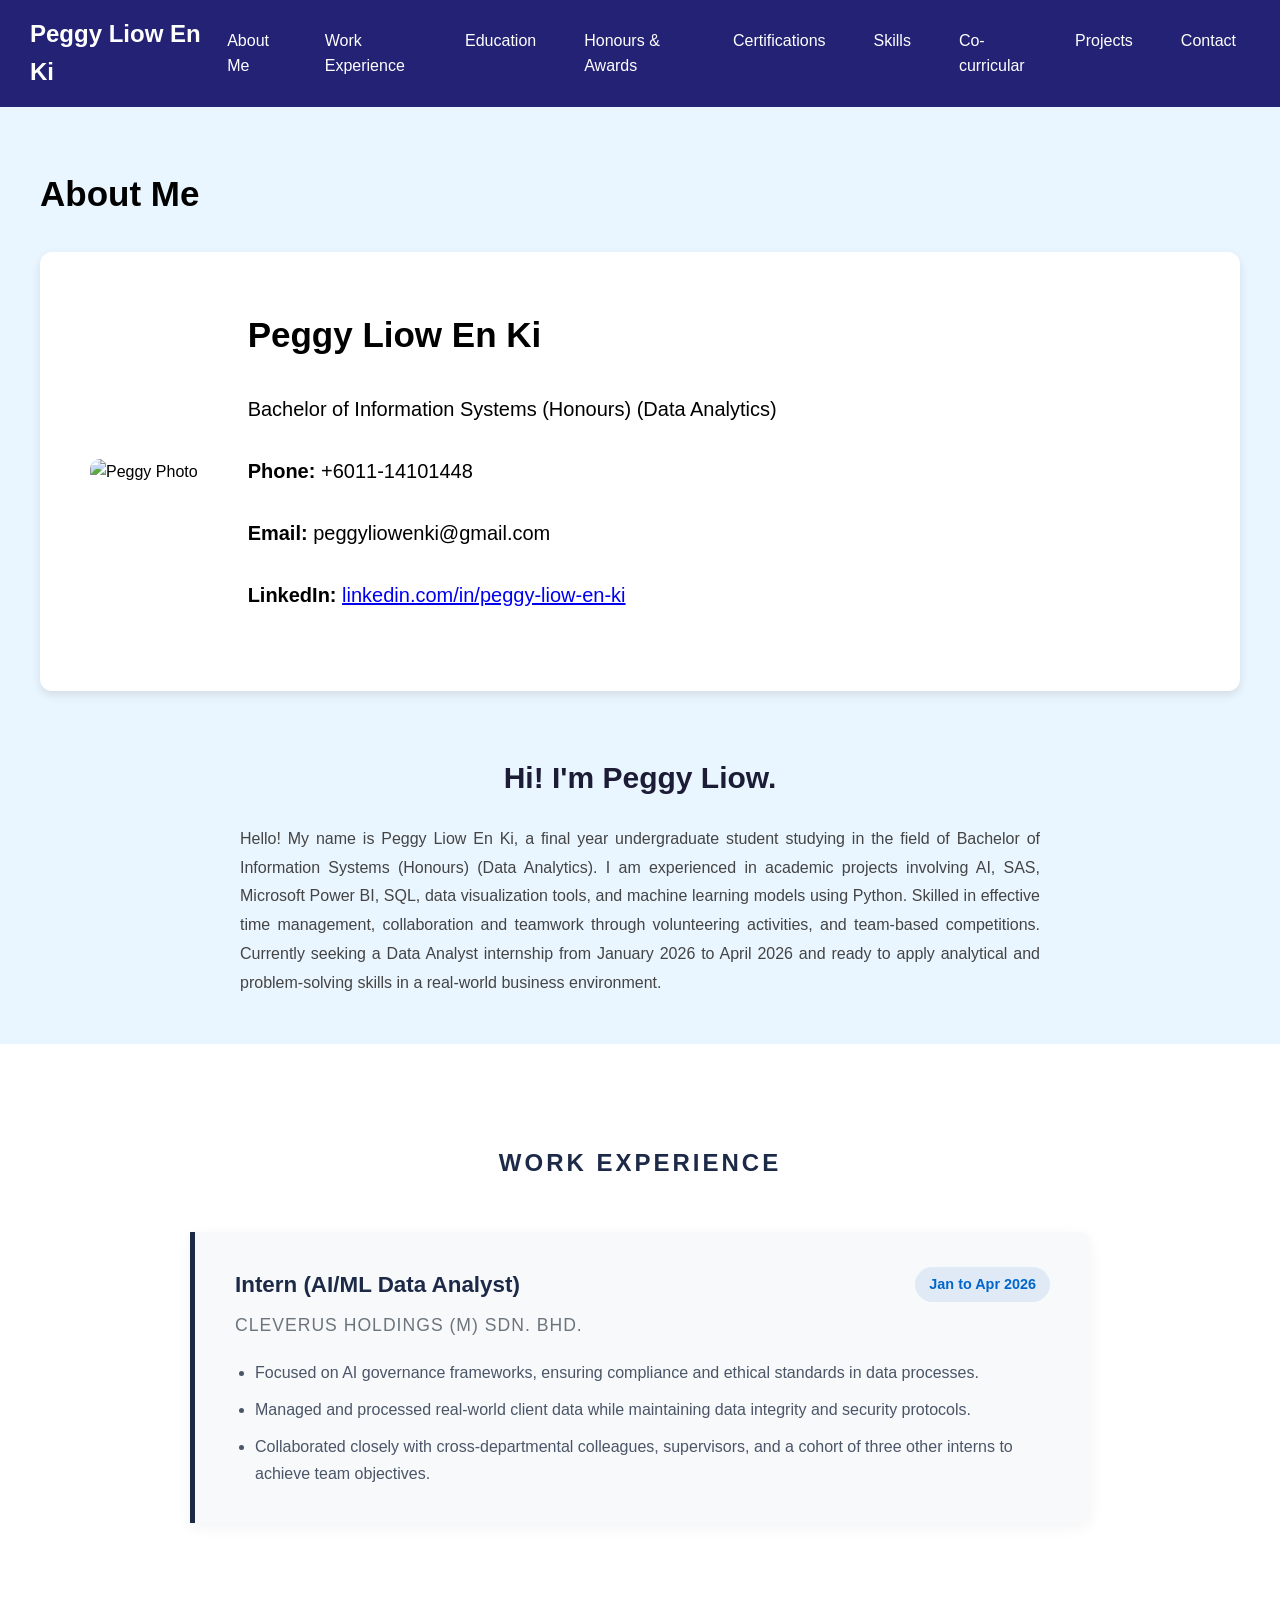
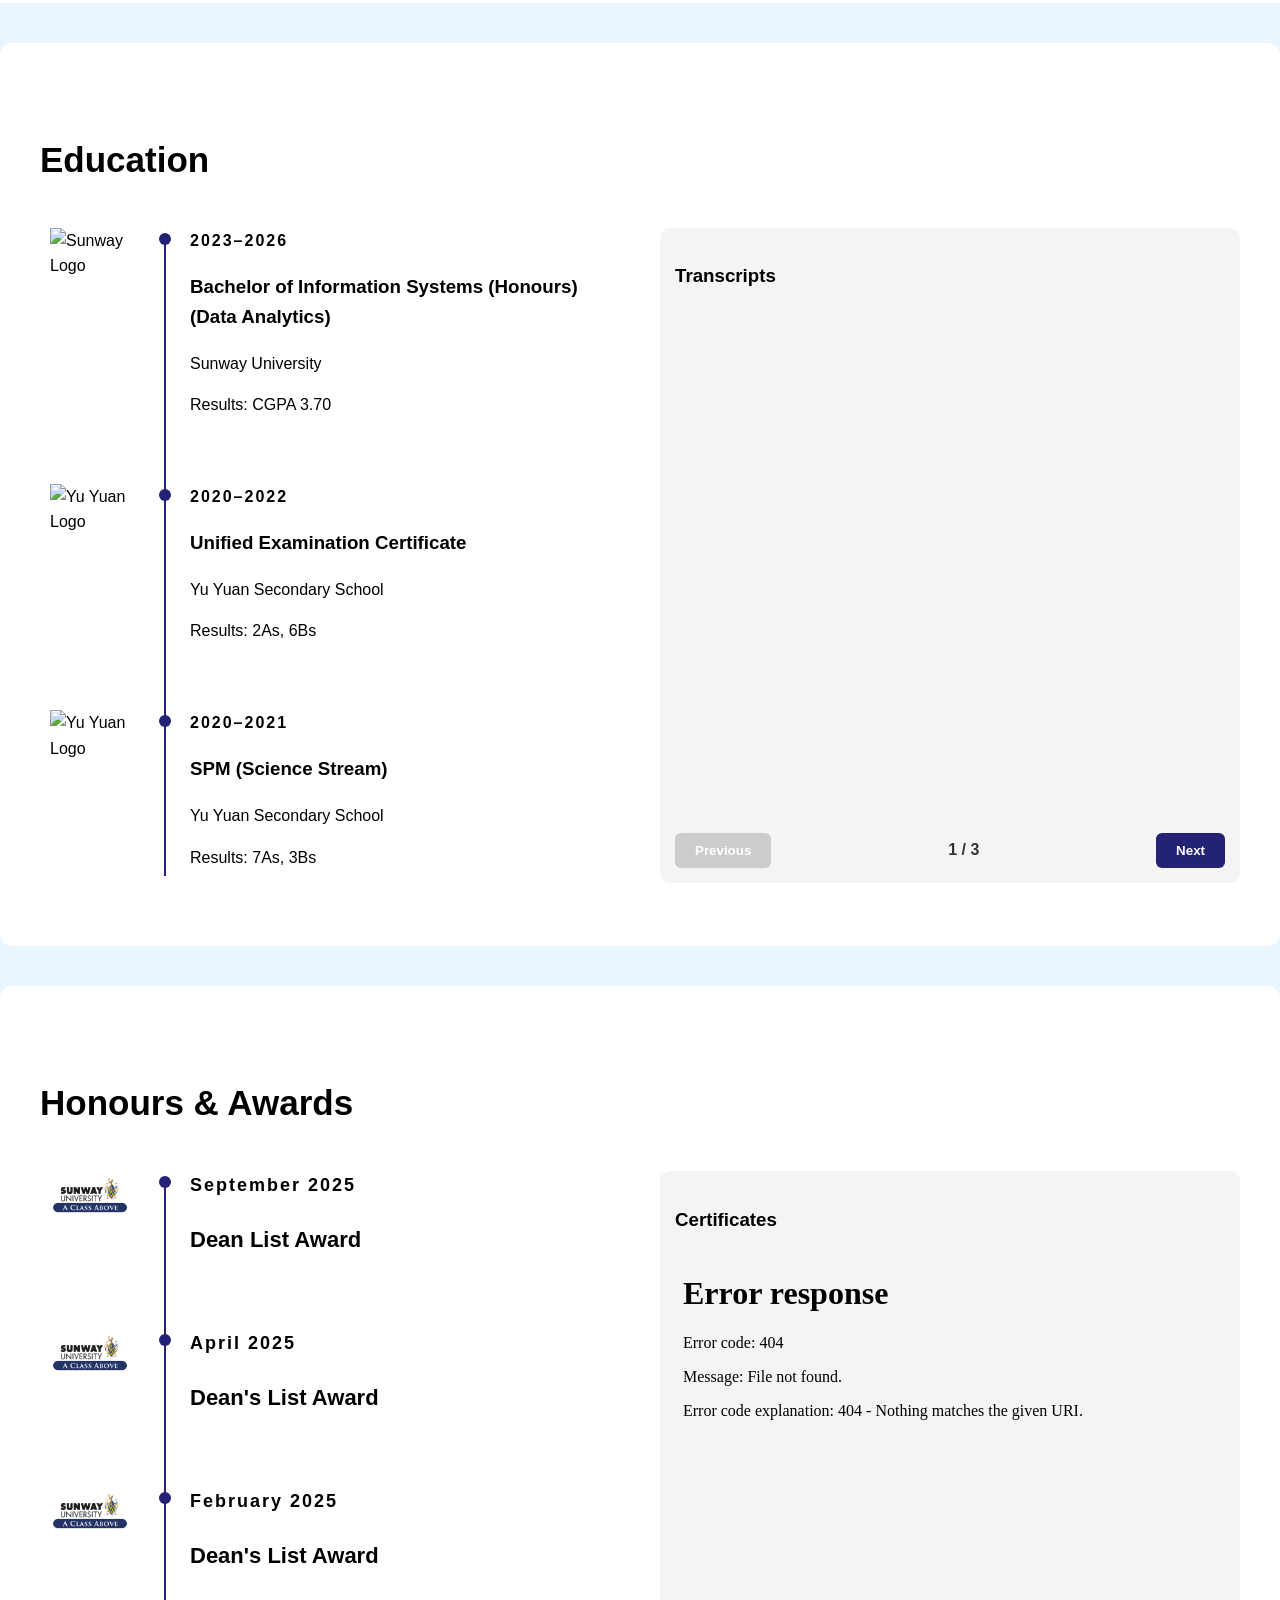
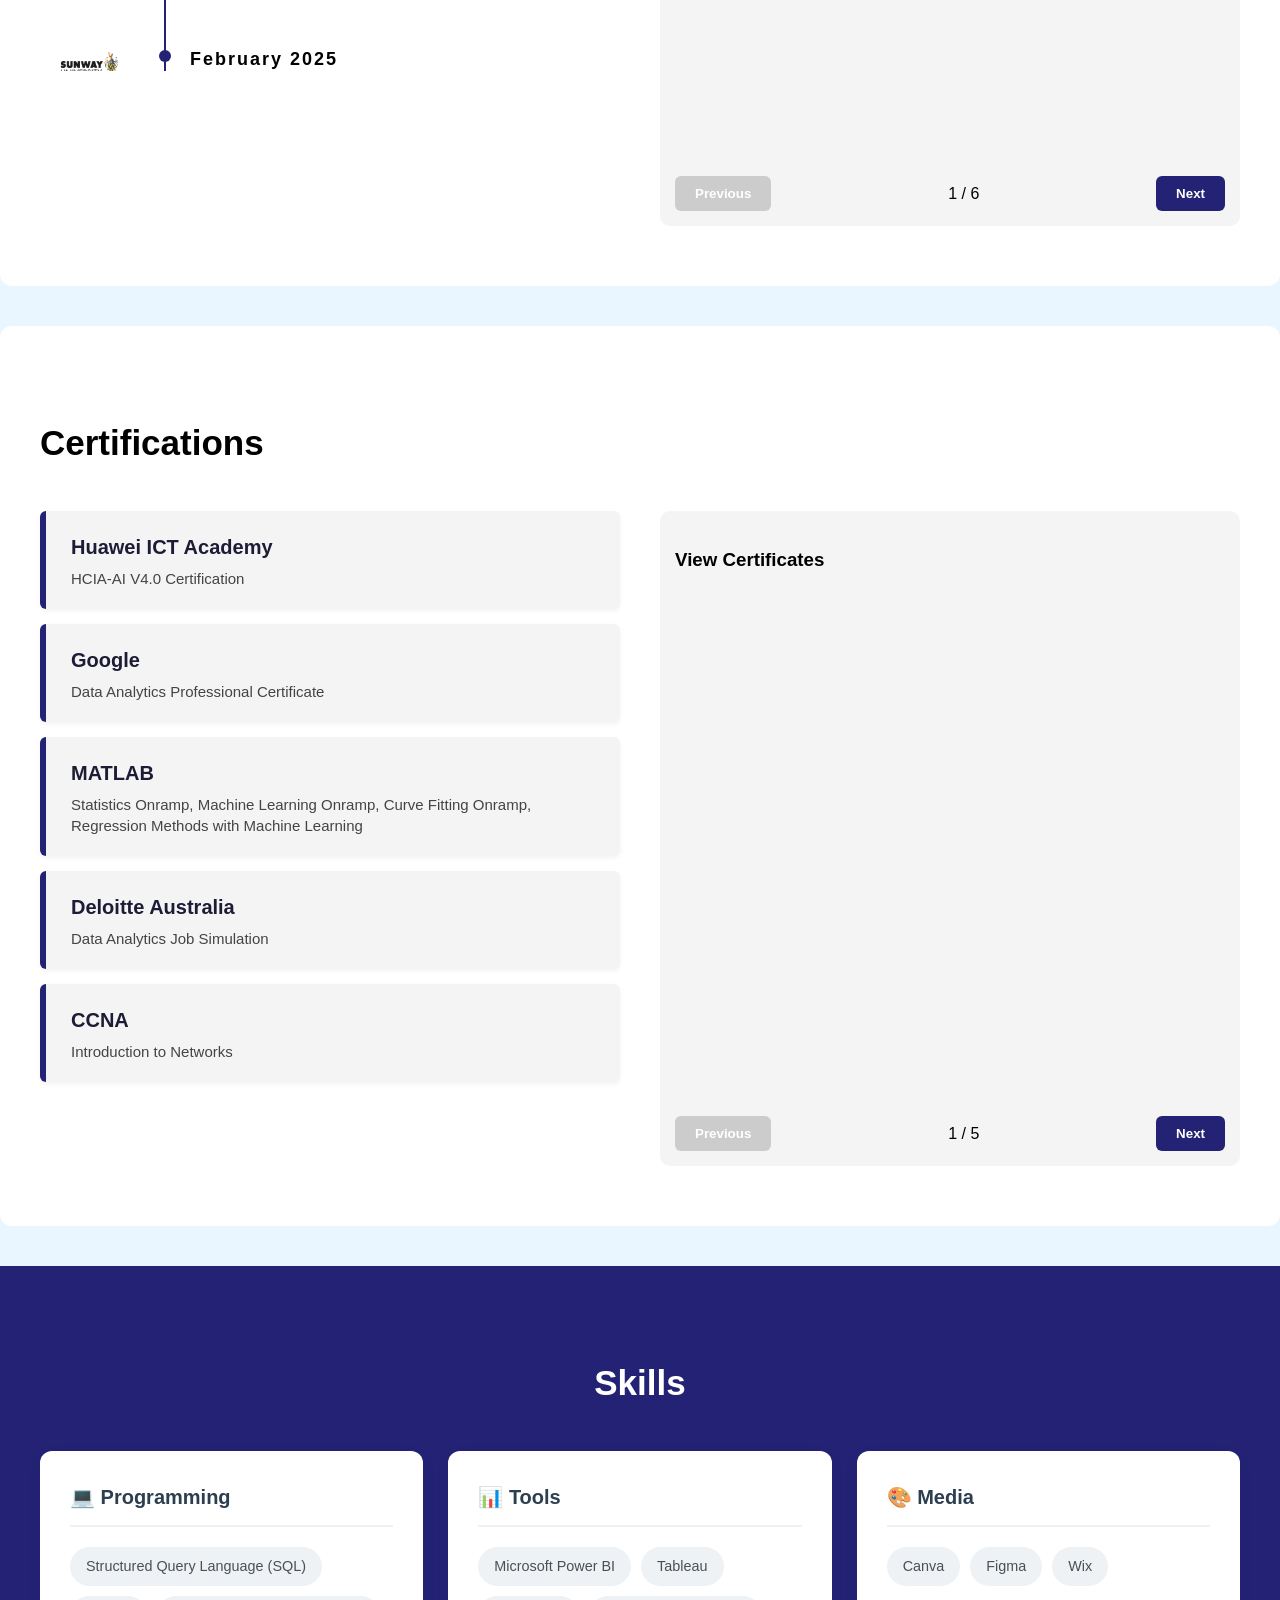
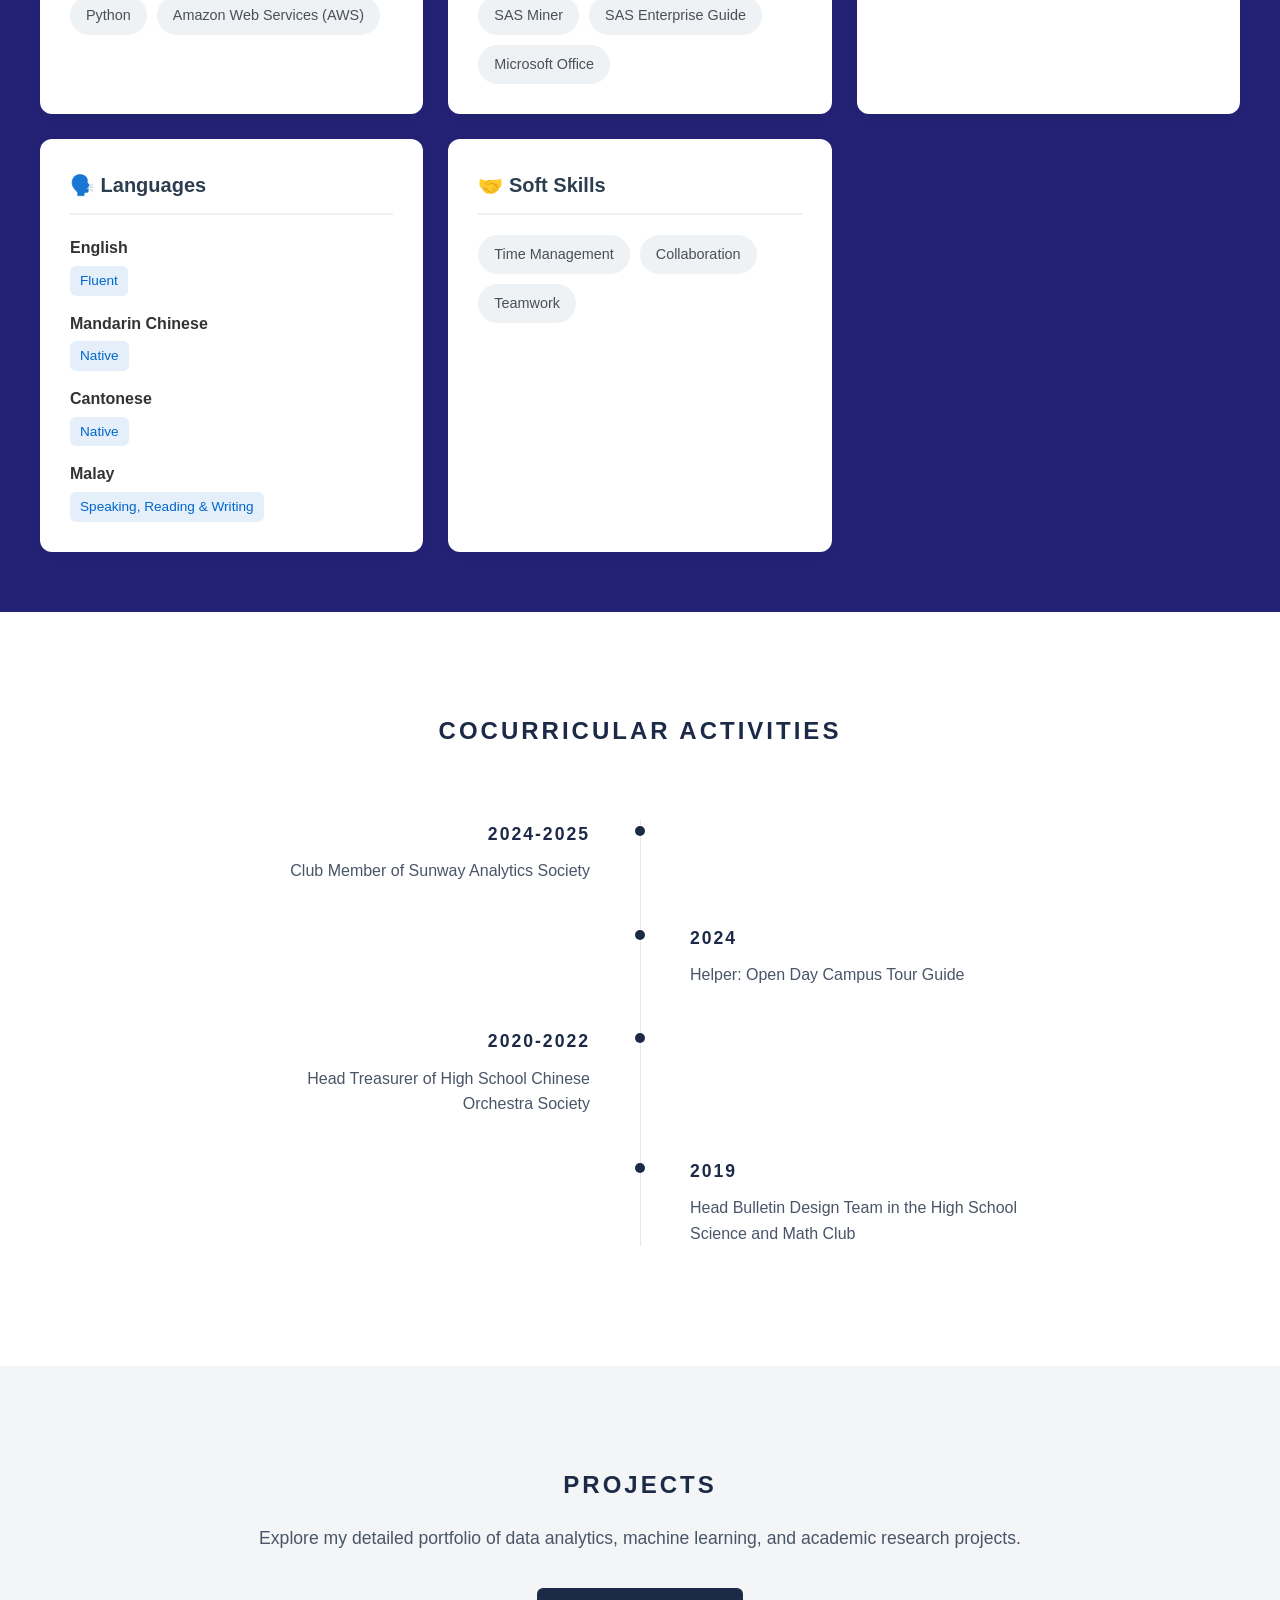
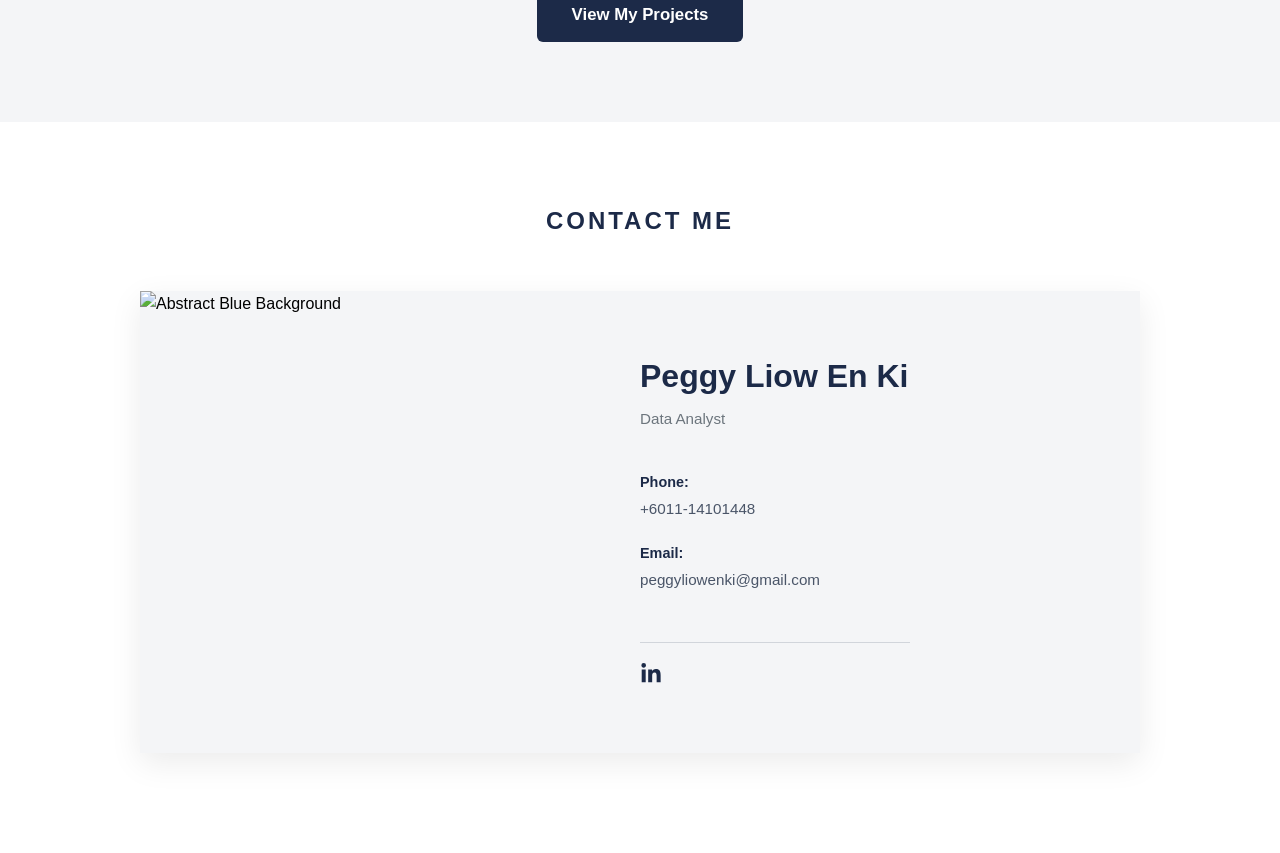
==== commit b27caf08: "amendments" ====
--- a/index.html
+++ b/index.html
@@ -20,7 +20,7 @@
             <li><a href="#certifications">Certifications</a></li>
             <li><a href="#skills">Skills</a></li>
             <li><a href="#activities">Co-curricular</a></li>
-            <li><a href="#projects">Projects</a></li>
+            <li><a href="projects.html">Projects</a></li>
             <li><a href="#contact">Contact</a></li>
         </ul>
     </nav>
@@ -406,8 +406,10 @@
         </div>
     </section>
 
-    <section id="projects">
+<section id="projects-teaser">
         <h2>Projects</h2>
+        <p>Explore my detailed portfolio of data analytics, machine learning, and academic research projects.</p>
+        <a href="projects.html" class="project-btn">View My Projects</a>
     </section>
 
 <section id="contact">
--- a/style.css
+++ b/style.css
@@ -790,4 +790,46 @@
     .experience-card {
         padding: 25px 20px;
     }
+}
+
+/* =========================================
+   PROJECTS TEASER SECTION
+   ========================================= */
+
+#projects-teaser {
+    text-align: center;
+    padding: 80px 20px;
+    background-color: #f4f5f7; /* Matches your contact section background */
+}
+
+#projects-teaser h2 {
+    text-transform: uppercase;
+    letter-spacing: 3px;
+    color: #1c2a48;
+    margin-bottom: 20px;
+}
+
+#projects-teaser p {
+    color: #4a5568;
+    margin-bottom: 35px;
+    font-size: 1.1rem;
+}
+
+/* Call to Action Button */
+.project-btn {
+    display: inline-block;
+    background-color: #1c2a48; /* Navy Blue */
+    color: #ffffff;
+    padding: 14px 35px;
+    text-decoration: none;
+    border-radius: 6px;
+    font-size: 1.05rem;
+    font-weight: 600;
+    transition: background-color 0.3s ease, transform 0.2s ease, box-shadow 0.3s ease;
+}
+
+.project-btn:hover {
+    background-color: #0066cc; /* Lighter professional blue */
+    transform: translateY(-3px);
+    box-shadow: 0 6px 15px rgba(0, 102, 204, 0.3);
 }
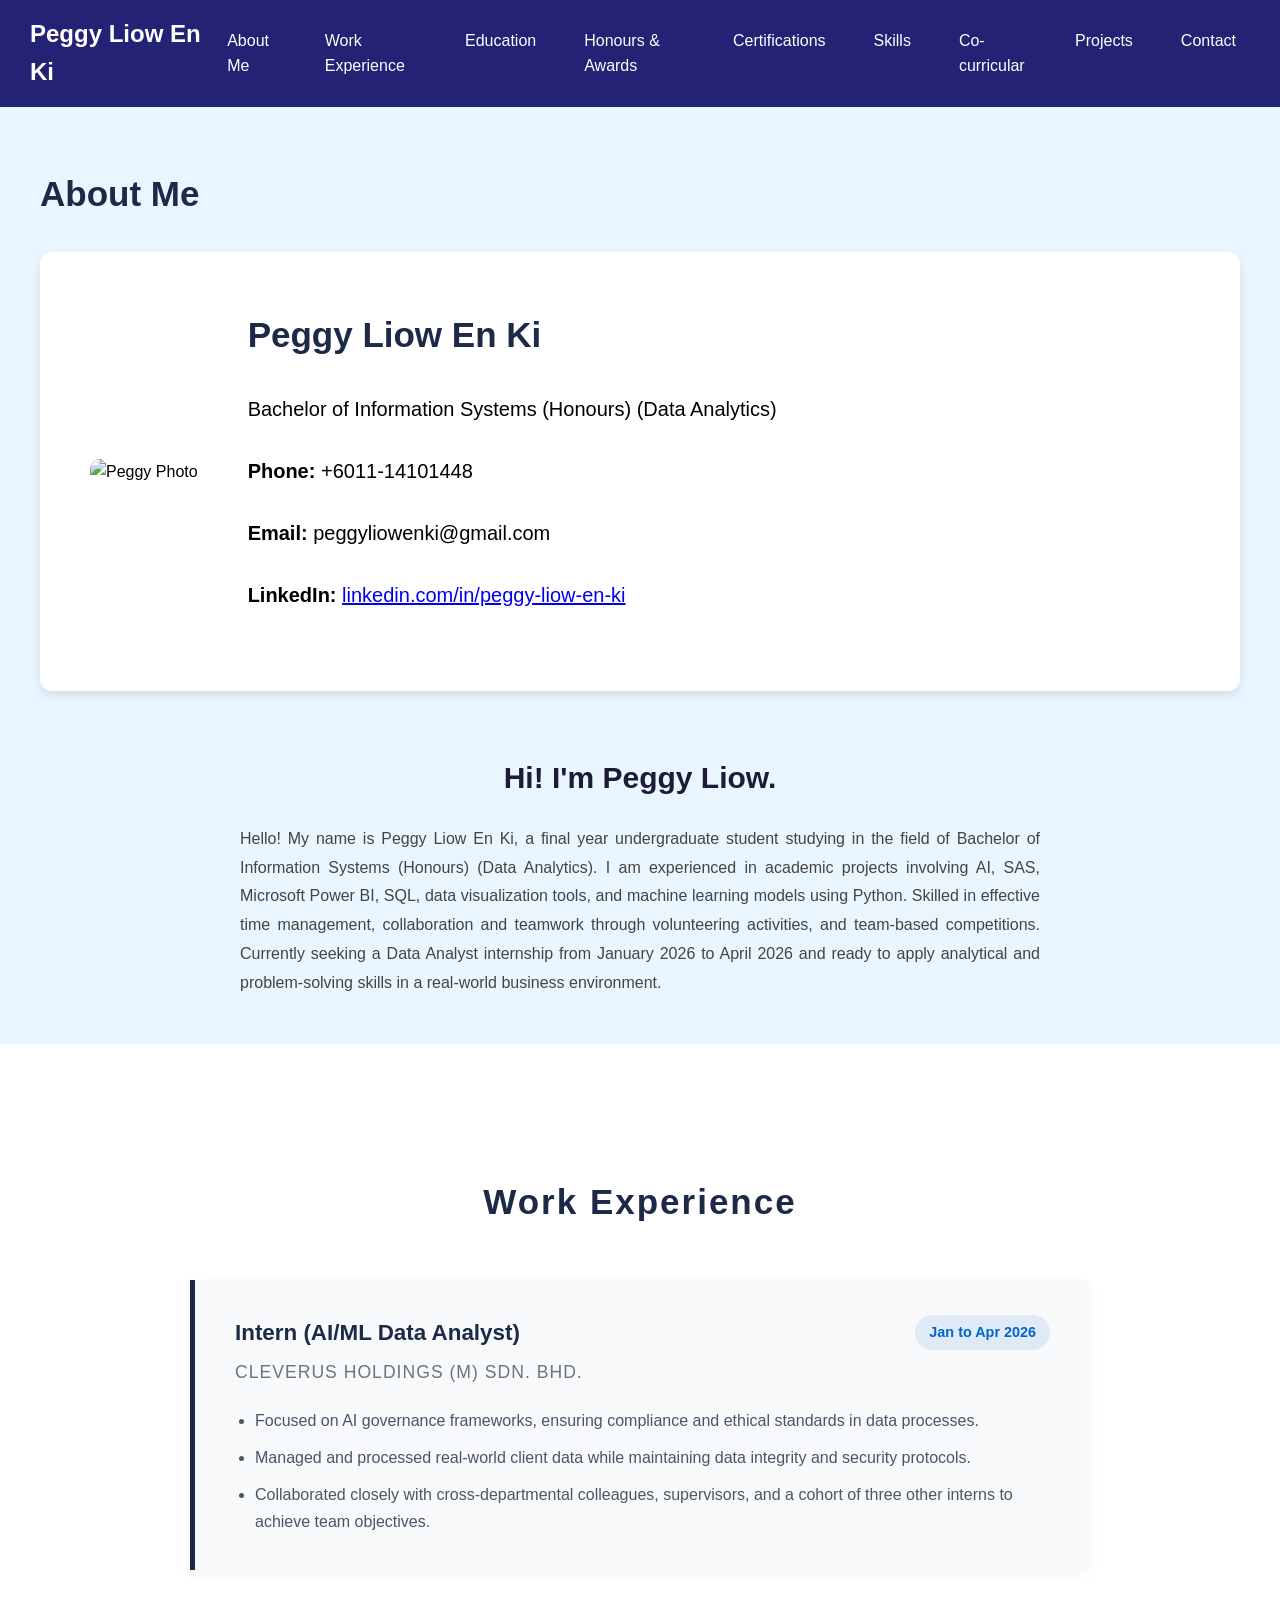
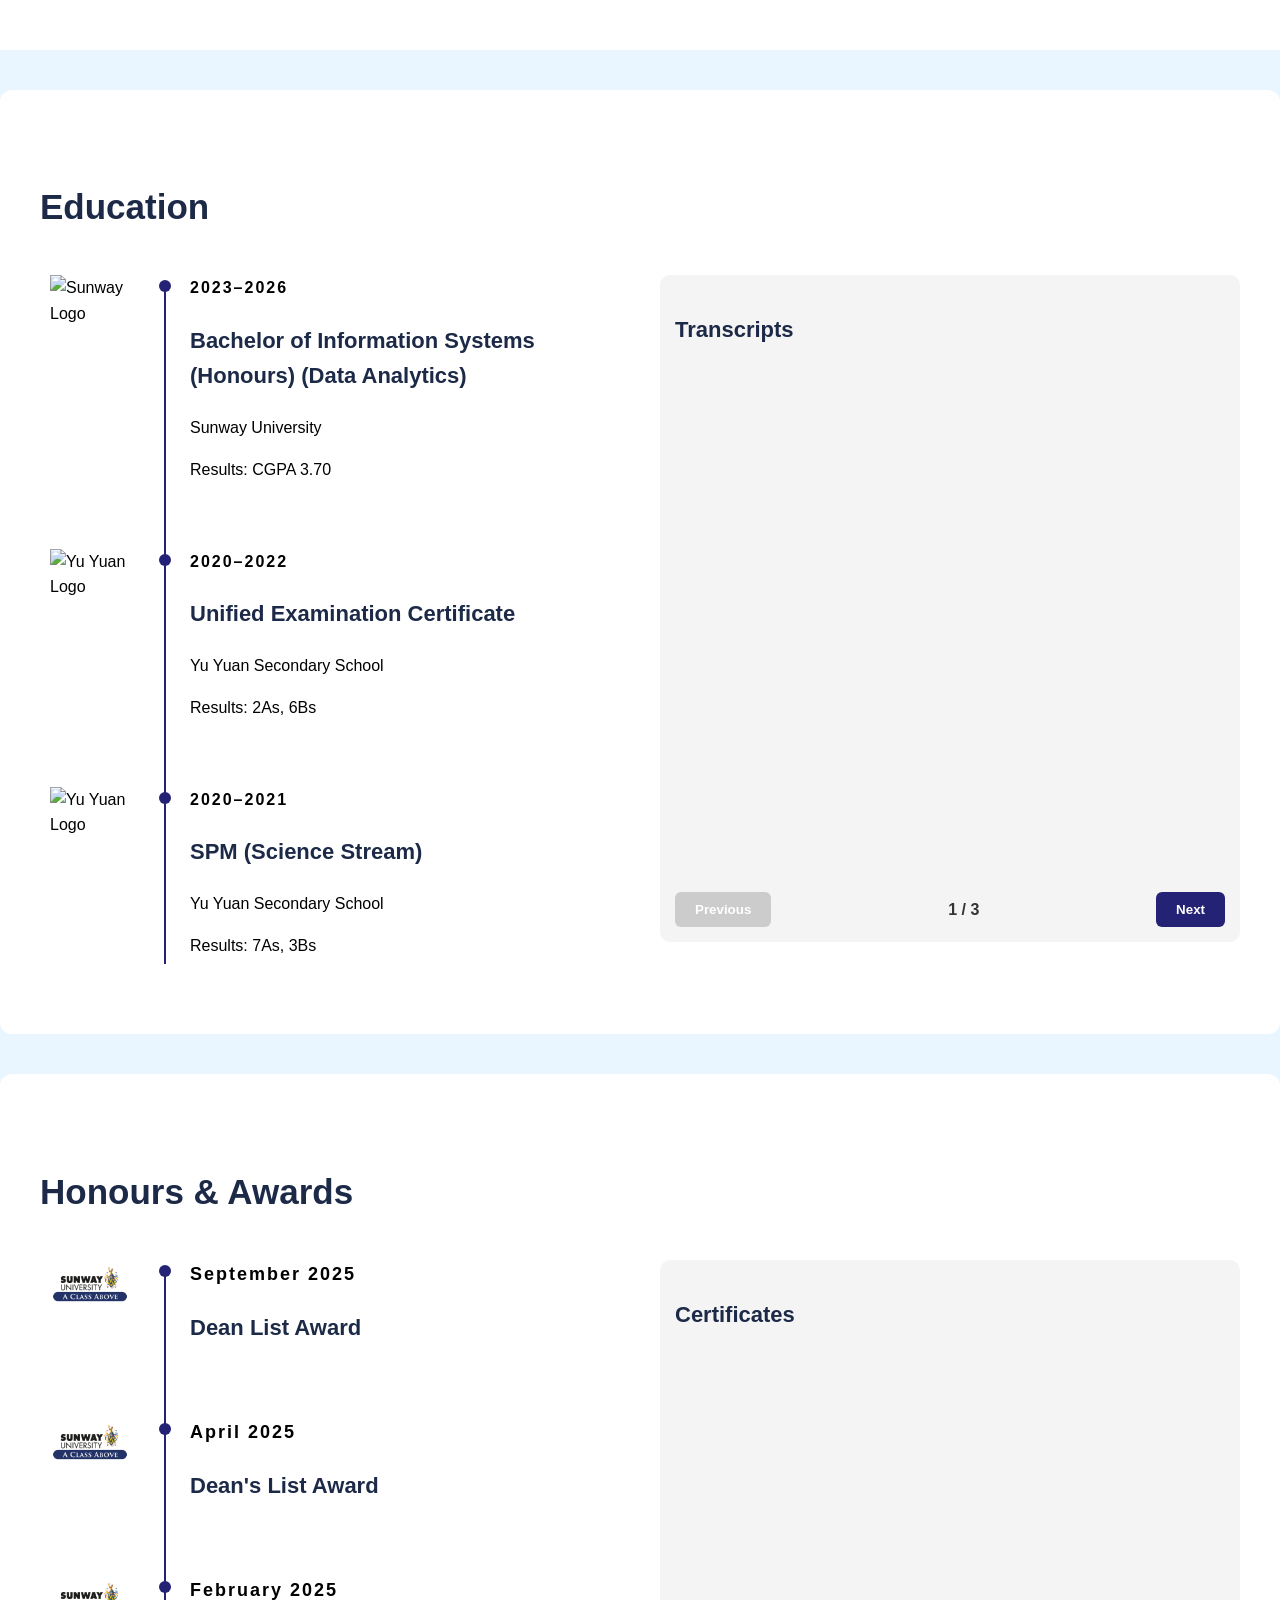
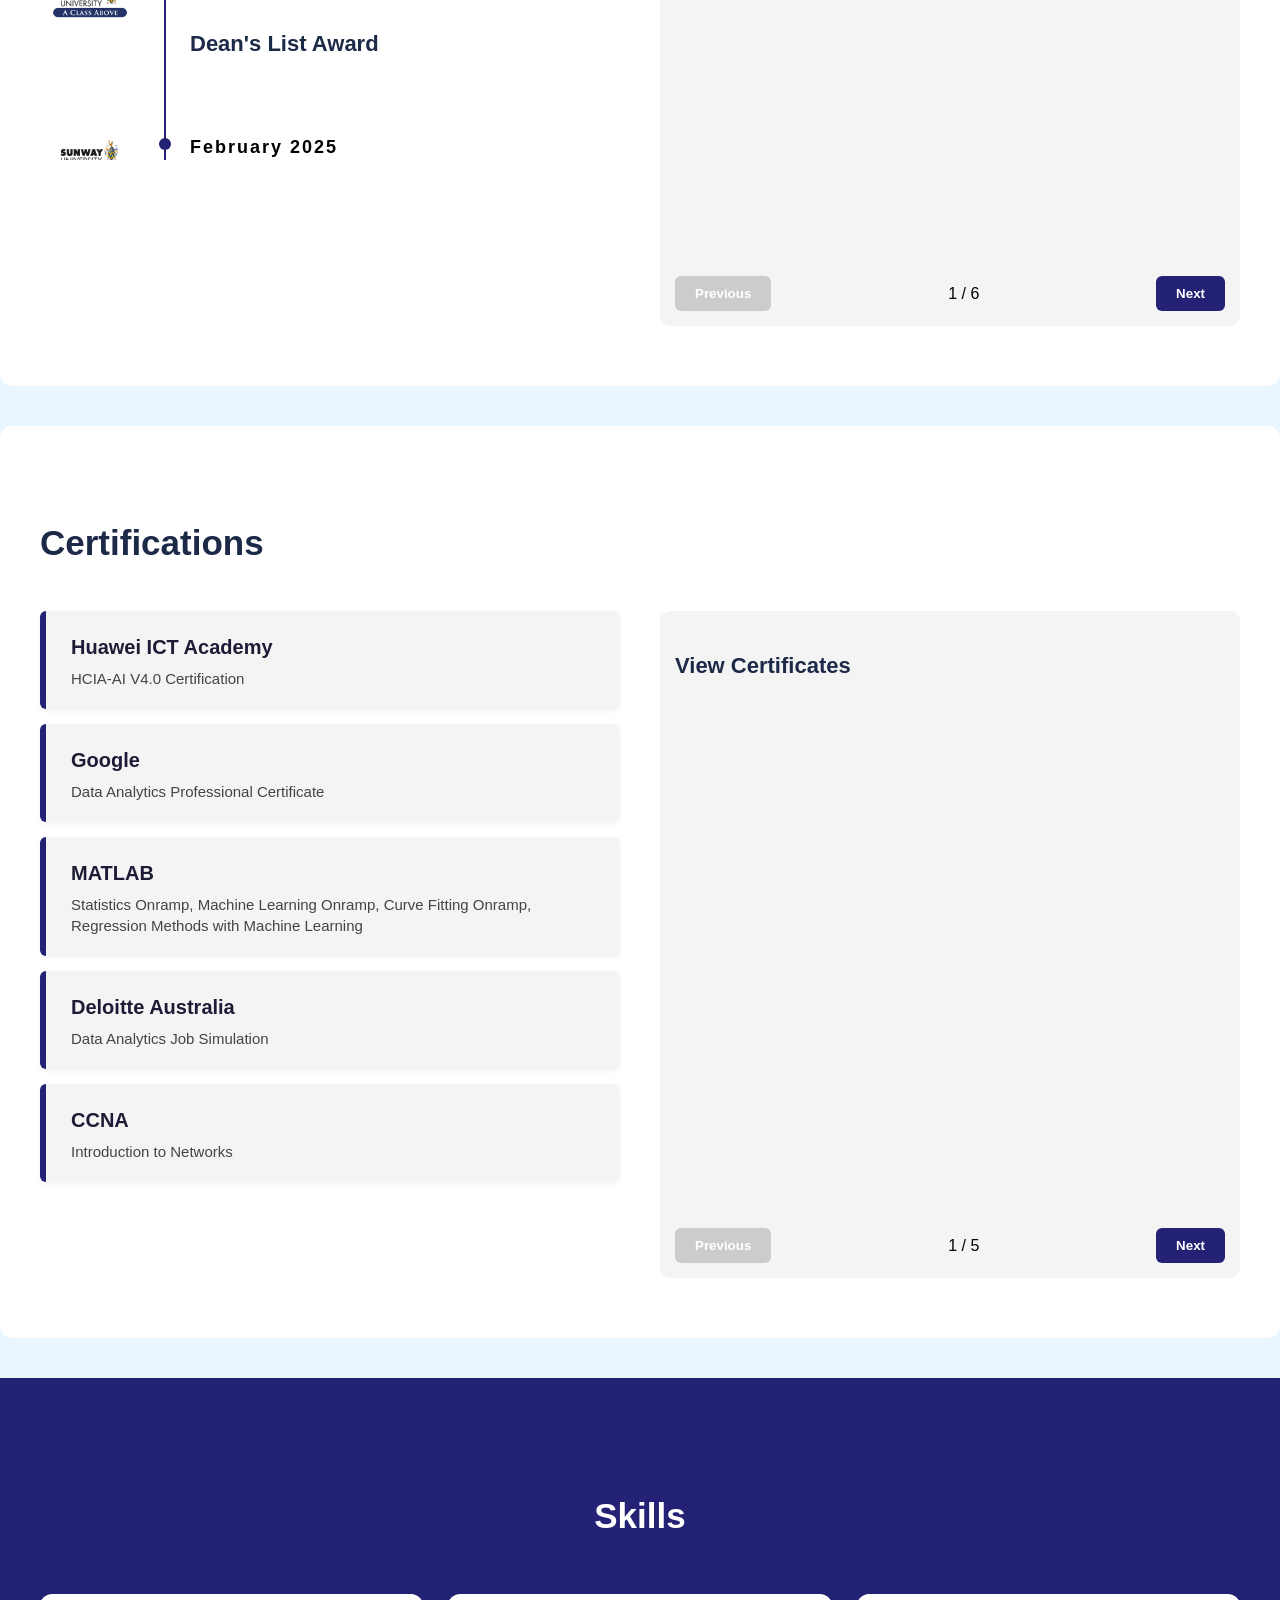
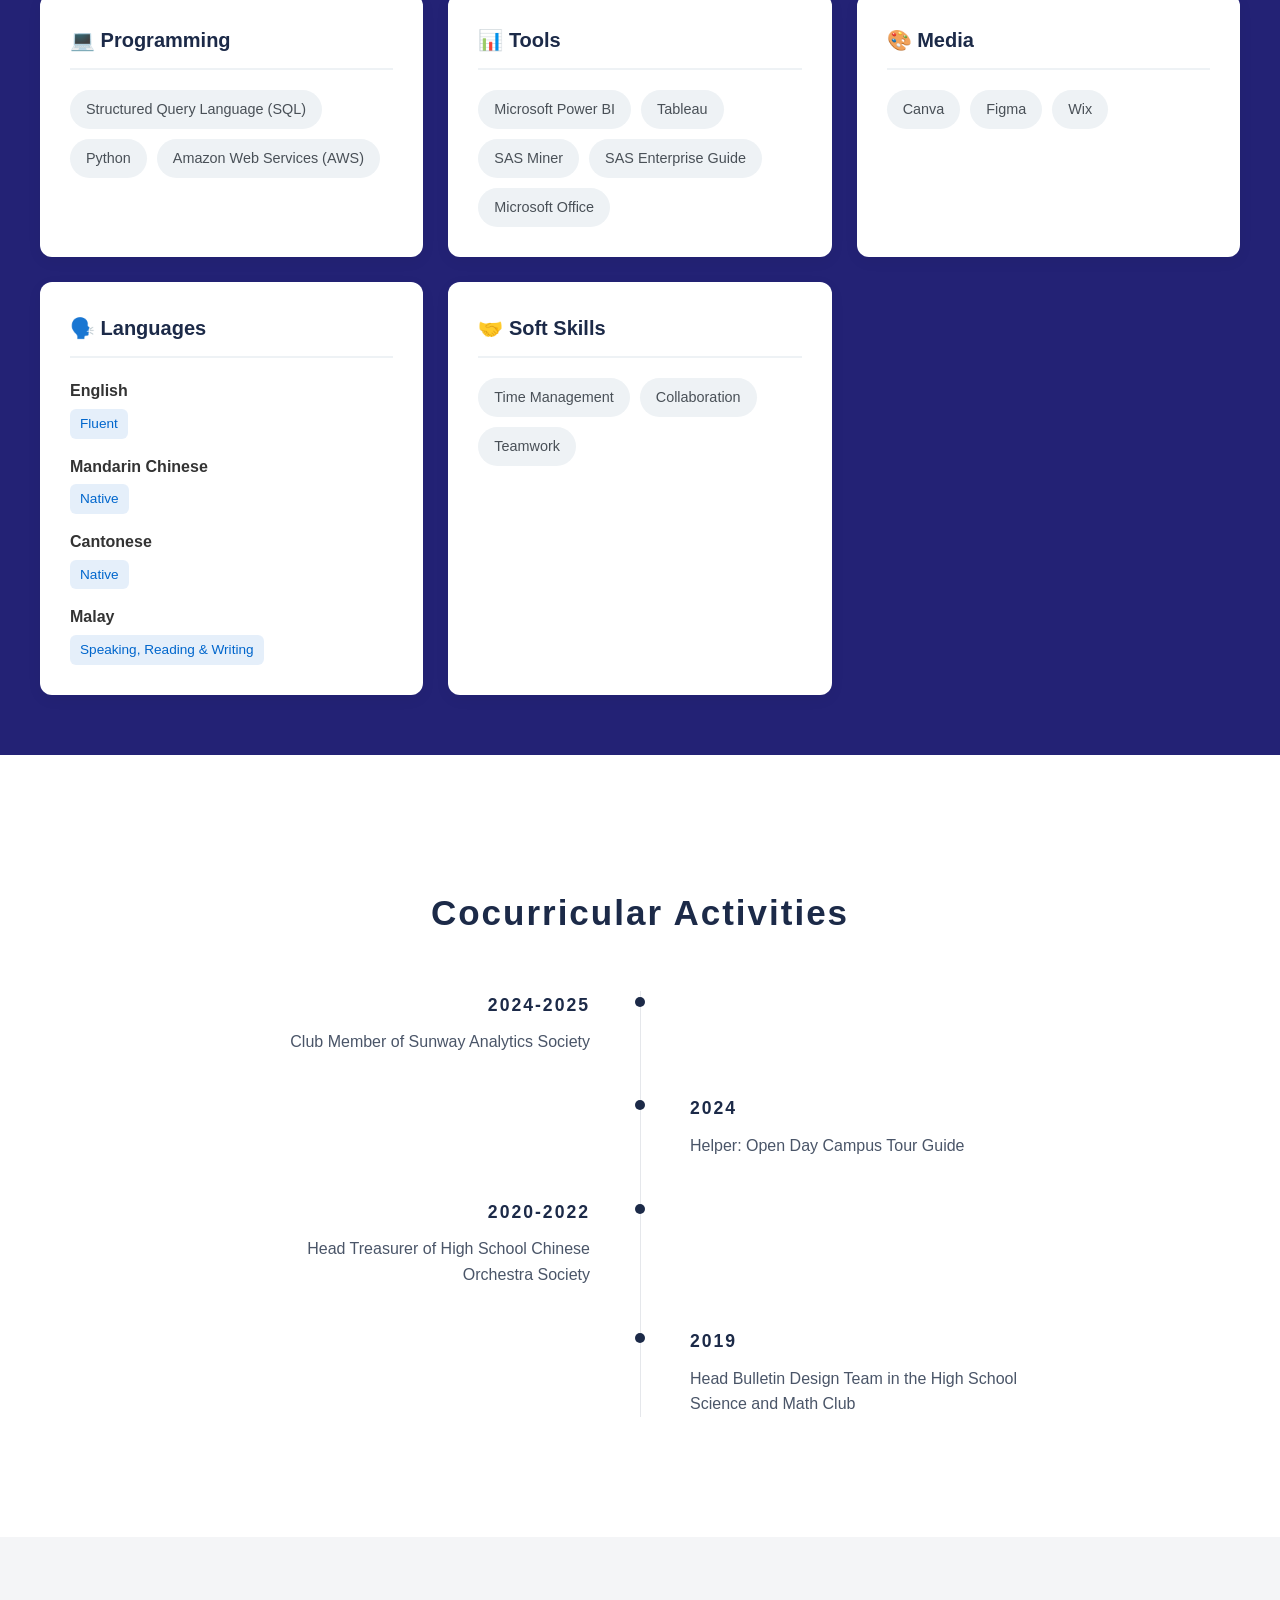
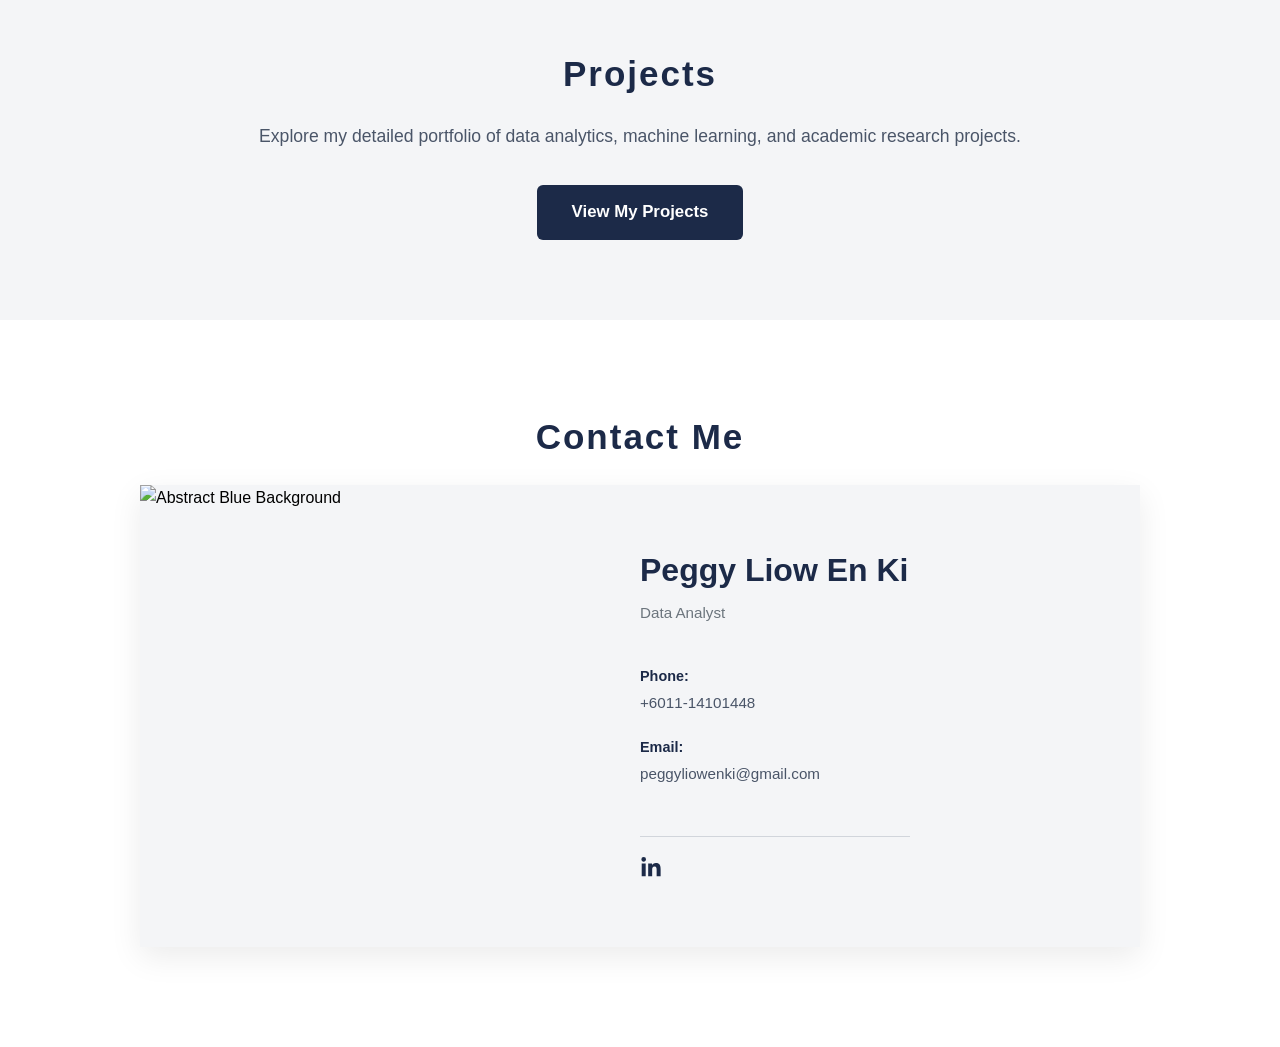
==== commit b5c848c4: "amendments" ====
--- a/index.html
+++ b/index.html
@@ -413,7 +413,7 @@
     </section>
 
 <section id="contact">
-        <h2>CONTACT ME</h2>
+        <h2>Contact Me</h2>
         
         <div class="contact-wrapper">
             <div class="contact-image-col">
--- a/style.css
+++ b/style.css
@@ -1,3 +1,19 @@
+/* --- Global Typography --- */
+h2 {
+    font-family: 'Arial', sans-serif;
+    font-size: 35px;
+    font-weight: 600;
+    color: #1c2a48; /* Primary title color */
+    margin-bottom: 20px;
+}
+
+h3 {
+    font-family: 'Arial', sans-serif;
+    font-size: 22px;
+    font-weight: 600;
+    color: #1c2a48;
+}
+
 html {
     scroll-behavior: smooth;
 }
@@ -346,10 +362,9 @@
 }
 
 #skills h2 {
-    text-align: center;
-    margin-bottom: 40px;
+    color: #ffffff;
     font-size: 35px;
-    color: #ffffff;
+    font-weight: 600;
 }
 
 /* The Grid Layout for the Cards */
@@ -382,7 +397,7 @@
     margin-top: 0;
     margin-bottom: 20px;
     font-size: 1.25rem;
-    color: #2c3e50;
+    color: #1c2a48;
     border-bottom: 2px solid #eef2f5; /* Subtle dividing line under the title */
     padding-bottom: 12px;
 }
@@ -451,11 +466,11 @@
 }
 
 #contact h2 {
-    font-size: 1.5rem;
-    letter-spacing: 3px;
-    color: #1c2a48; /* Dark Navy Blue */
-    margin-bottom: 50px;
-    text-transform: uppercase;
+    font-size: 35px;
+    font-weight: 600;
+    letter-spacing: 2px;
+    color: #1c2a48;
+    text-transform: none; /* optional: remove uppercase for consistency */
 }
 
 /* The Main Split Container */
@@ -579,12 +594,14 @@
     background-color: #ffffff;
 }
 
-#activities h2 {
-    text-align: center;
-    text-transform: uppercase;
-    letter-spacing: 3px;
-    color: #1c2a48; /* Dark Navy Blue */
-    margin-bottom: 70px;
+#activities h2,
+#experience h2,
+#projects-teaser h2 {
+    font-size: 35px;
+    font-weight: 600;
+    letter-spacing: 2px;
+    color: #1c2a48;
+    text-transform: none;
 }
 
 /* The invisible box holding the timeline */
@@ -699,14 +716,6 @@
     background-color: #ffffff; 
 }
 
-#experience h2 {
-    text-align: center;
-    text-transform: uppercase;
-    letter-spacing: 3px;
-    color: #1c2a48; /* Dark Navy Blue */
-    margin-bottom: 50px;
-}
-
 .experience-container {
     max-width: 900px;
     margin: 0 auto;
@@ -800,13 +809,6 @@
     text-align: center;
     padding: 80px 20px;
     background-color: #f4f5f7; /* Matches your contact section background */
-}
-
-#projects-teaser h2 {
-    text-transform: uppercase;
-    letter-spacing: 3px;
-    color: #1c2a48;
-    margin-bottom: 20px;
 }
 
 #projects-teaser p {
@@ -832,4 +834,132 @@
     background-color: #0066cc; /* Lighter professional blue */
     transform: translateY(-3px);
     box-shadow: 0 6px 15px rgba(0, 102, 204, 0.3);
+}
+
+/* =========================================
+   PROJECTS PAGE STYLES
+   ========================================= */
+
+.projects-page {
+    background-color: #ffffff;
+}
+
+.projects-main {
+    /* Changed 120px to 40px to reduce the top gap */
+    padding: 40px 5% 80px 5%; 
+    max-width: 1400px;
+    margin: 0 auto;
+}
+
+.category-title {
+    font-size: 1.5rem;
+    letter-spacing: 3px;
+    color: #1c2a48;
+    text-transform: uppercase;
+    border-bottom: 1px solid #1c2a48; /* Full width border under title */
+    padding-bottom: 15px;
+    margin-bottom: 20px;
+}
+
+/* Tabs Navigation */
+.project-tabs {
+    display: flex;
+    gap: 30px;
+    margin-bottom: 50px;
+    flex-wrap: wrap; /* Ensures the 6 group tabs wrap nicely on smaller screens */
+}
+
+/* Added .group-tab-link here */
+.tab-link, .group-tab-link {
+    background: none;
+    border: none;
+    border-bottom: 2px solid transparent;
+    padding: 10px 5px;
+    font-size: 1.1rem;
+    color: #4a5568;
+    cursor: pointer;
+    transition: all 0.2s ease;
+    font-family: inherit;
+}
+
+/* Added .group-tab-link:hover here */
+.tab-link:hover, .group-tab-link:hover {
+    color: #1c2a48;
+}
+
+/* Added .group-tab-link.active here */
+.tab-link.active, .group-tab-link.active {
+    color: #1c2a48;
+    border-bottom: 2px solid #1c2a48; /* Highlight active tab */
+    font-weight: 600;
+}
+/* Tab Content Layout (Split Screen) */
+.project-split-layout {
+    display: flex;
+    gap: 50px;
+    width: 100%;
+}
+
+/* Left Side: Text Info */
+.project-info {
+    flex: 0 0 35%; /* Takes up 35% of the width */
+}
+
+.project-info h3 {
+    font-size: 1.4rem;
+    color: #1c2a48;
+    letter-spacing: 2px;
+    margin-top: 0;
+    margin-bottom: 20px;
+}
+
+.project-info p {
+    font-size: 1.05rem;
+    line-height: 1.8;
+    color: #4a5568;
+    text-align: justify;
+}
+
+/* Right Side: PDF Viewer */
+.project-pdf {
+    flex: 1; /* Takes up remaining space */
+    background-color: #323639; /* Dark background like standard PDF viewers */
+    border-radius: 8px;
+    overflow: hidden;
+    height: 700px; /* Adjust height as needed */
+    box-shadow: 0 10px 30px rgba(0,0,0,0.15);
+}
+
+.project-pdf iframe {
+    width: 100%;
+    height: 100%;
+    border: none;
+}
+
+/* --- Mobile Responsiveness for Projects Page --- */
+@media (max-width: 992px) {
+    .project-split-layout {
+        flex-direction: column;
+    }
+    
+    .project-info {
+        flex: none;
+        width: 100%;
+    }
+    
+    .project-pdf {
+        height: 500px; /* Shorter on mobile */
+    }
+    
+    .project-tabs {
+        flex-wrap: wrap; /* Allows tabs to wrap on small screens */
+        gap: 15px;
+    }
+}
+
+#skills h2,
+#activities h2,
+#experience h2 {
+    text-align: center;
+    margin: 50px;
 }
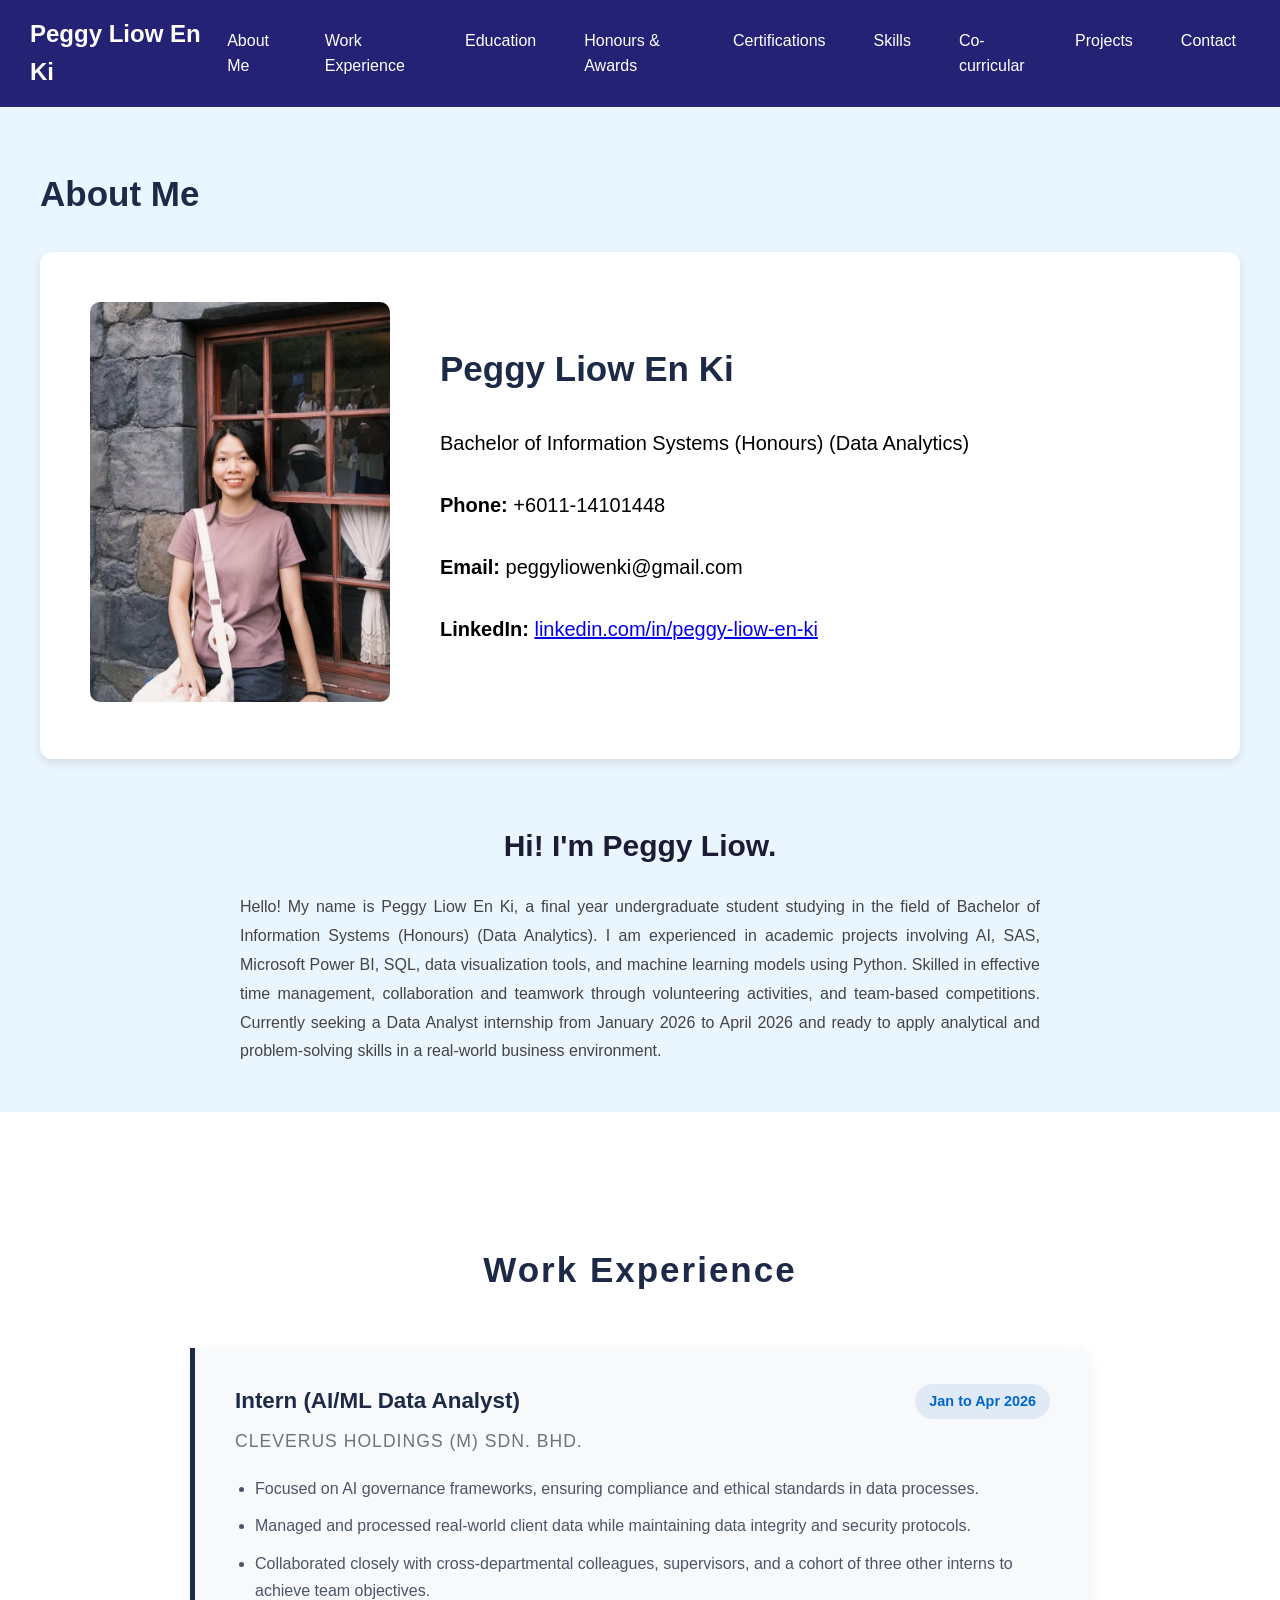
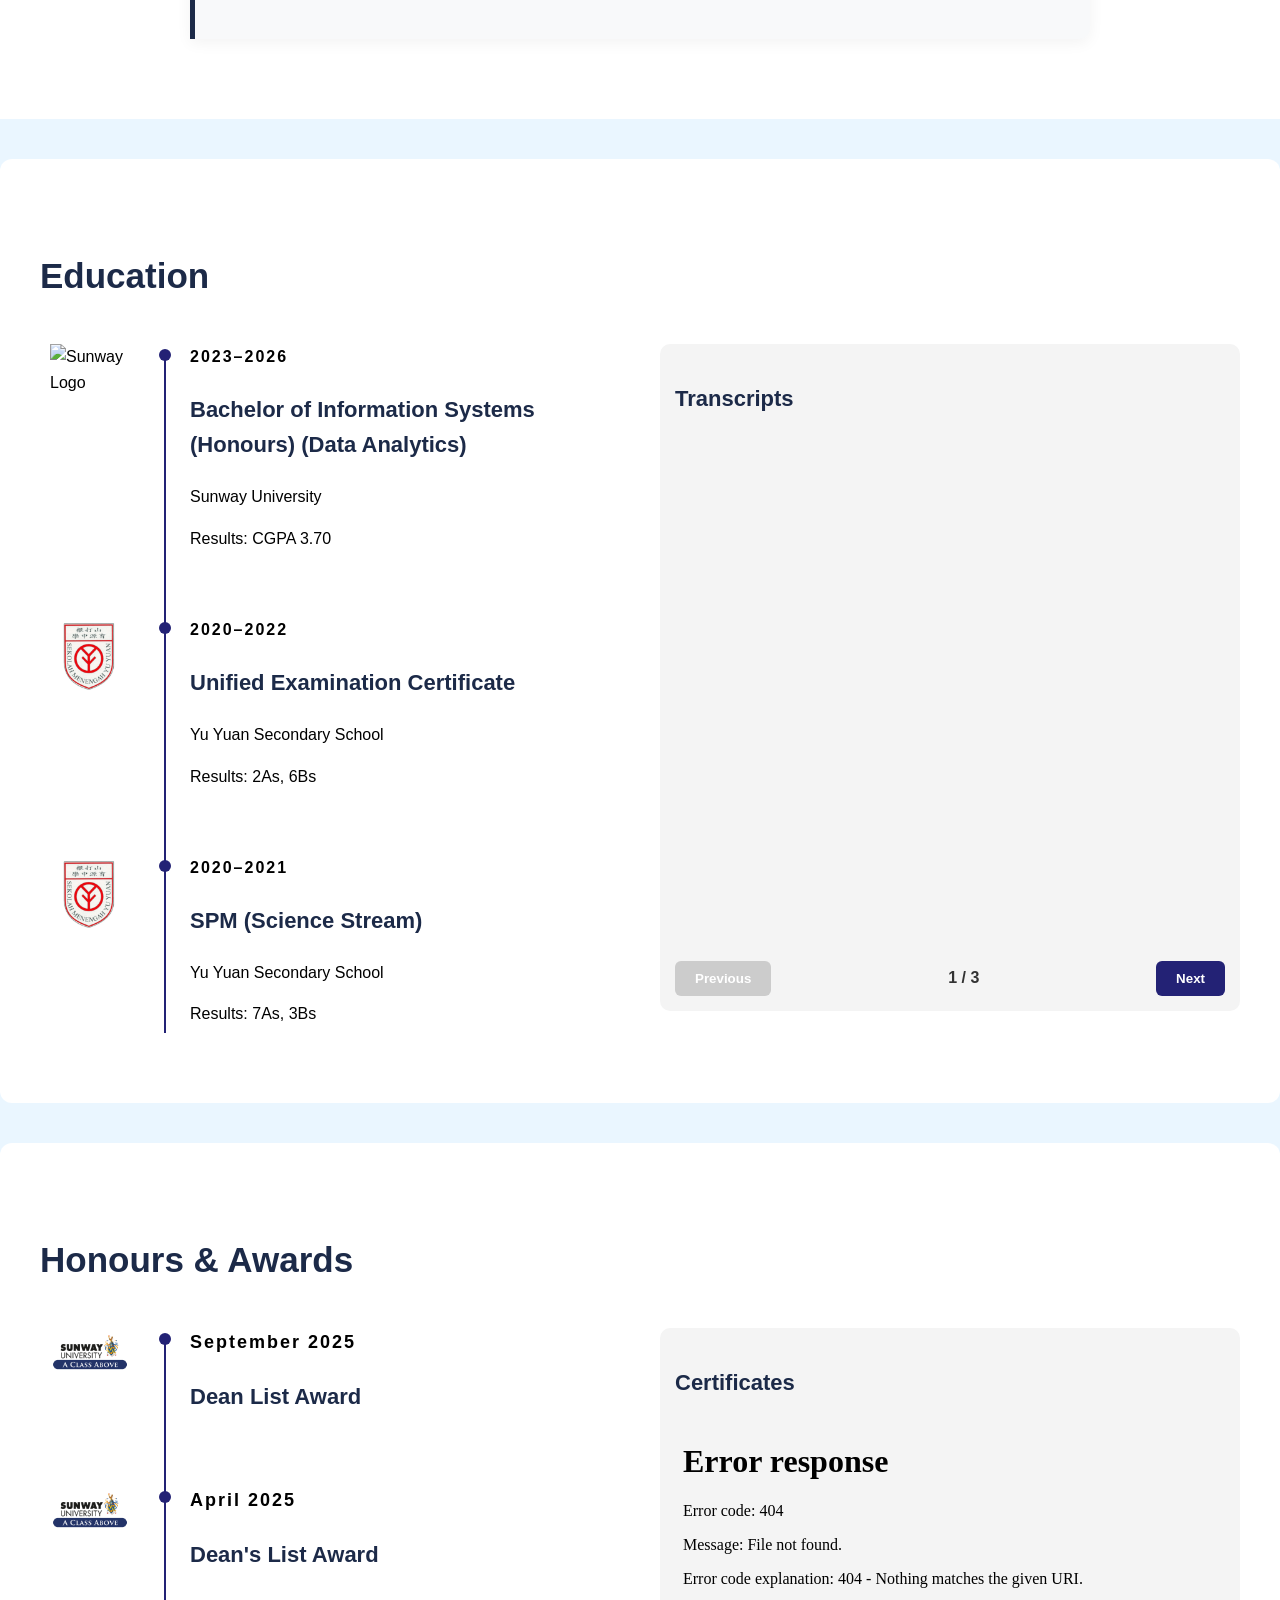
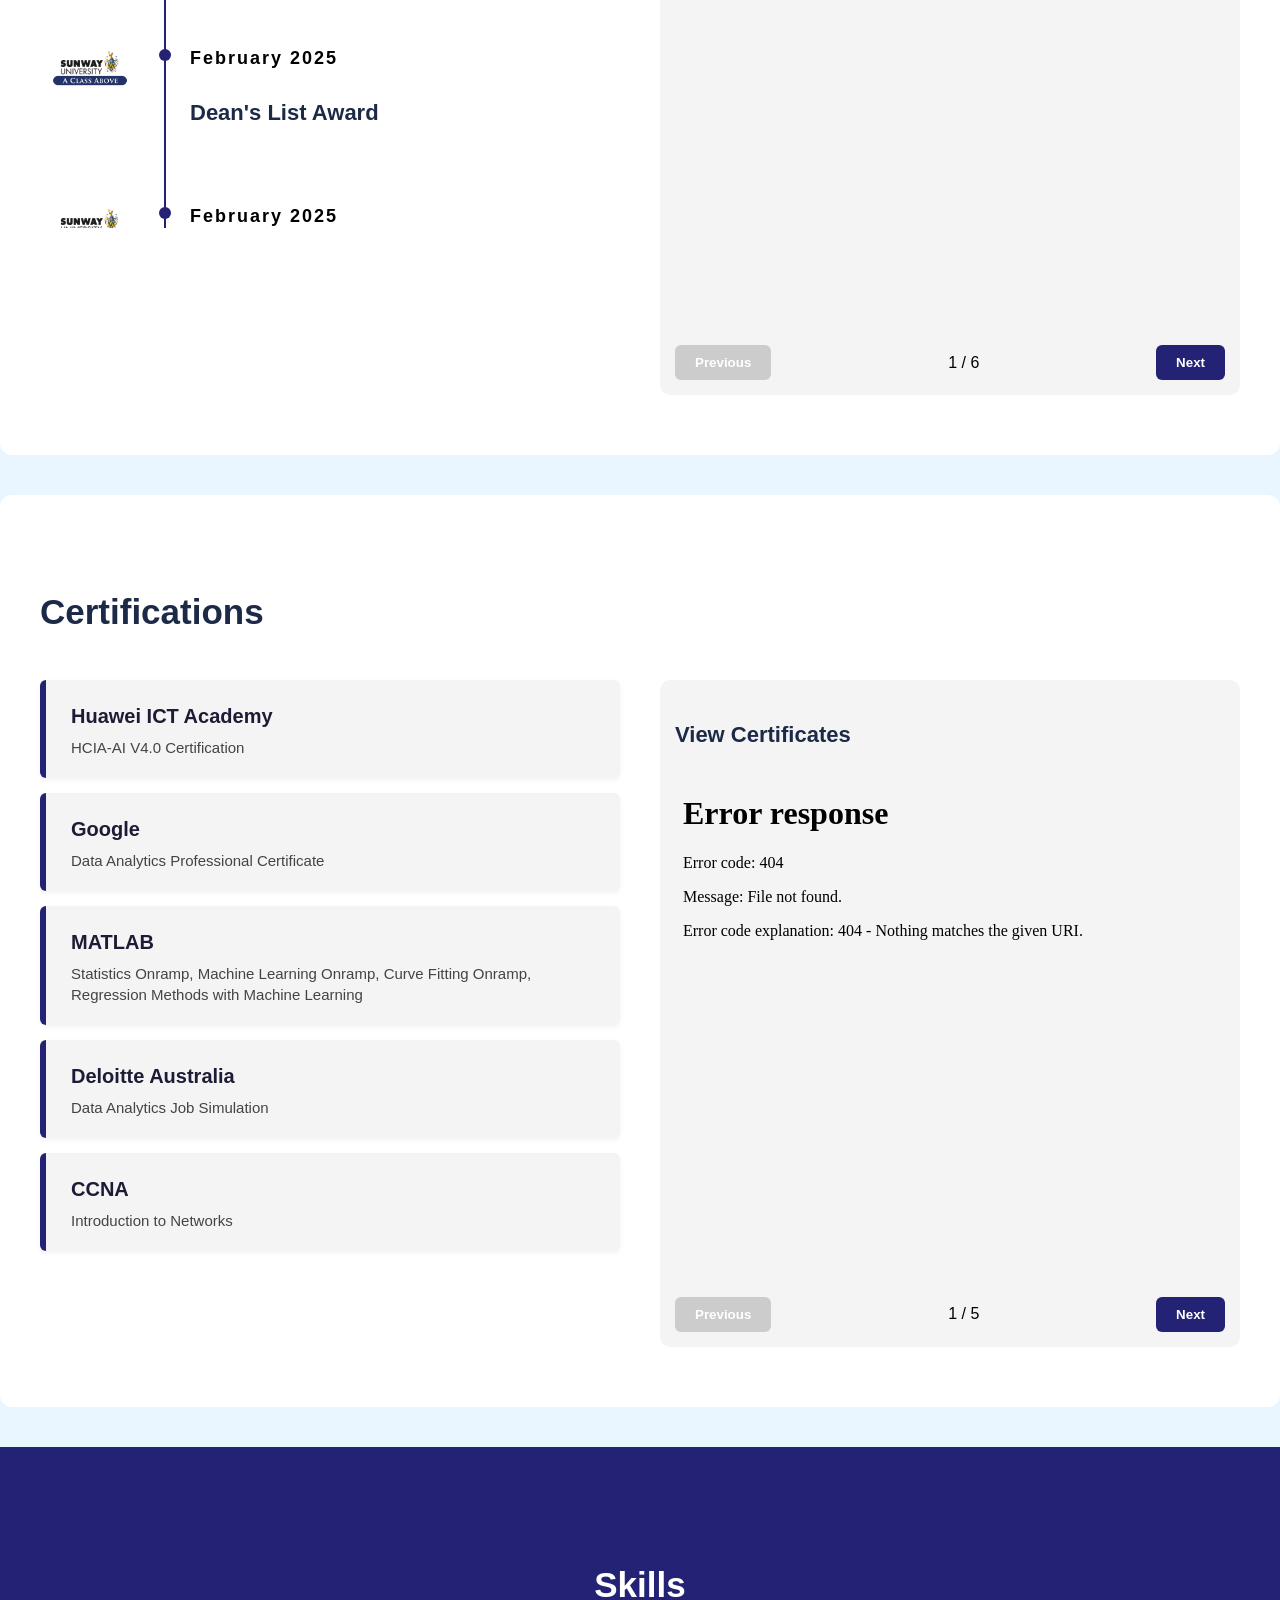
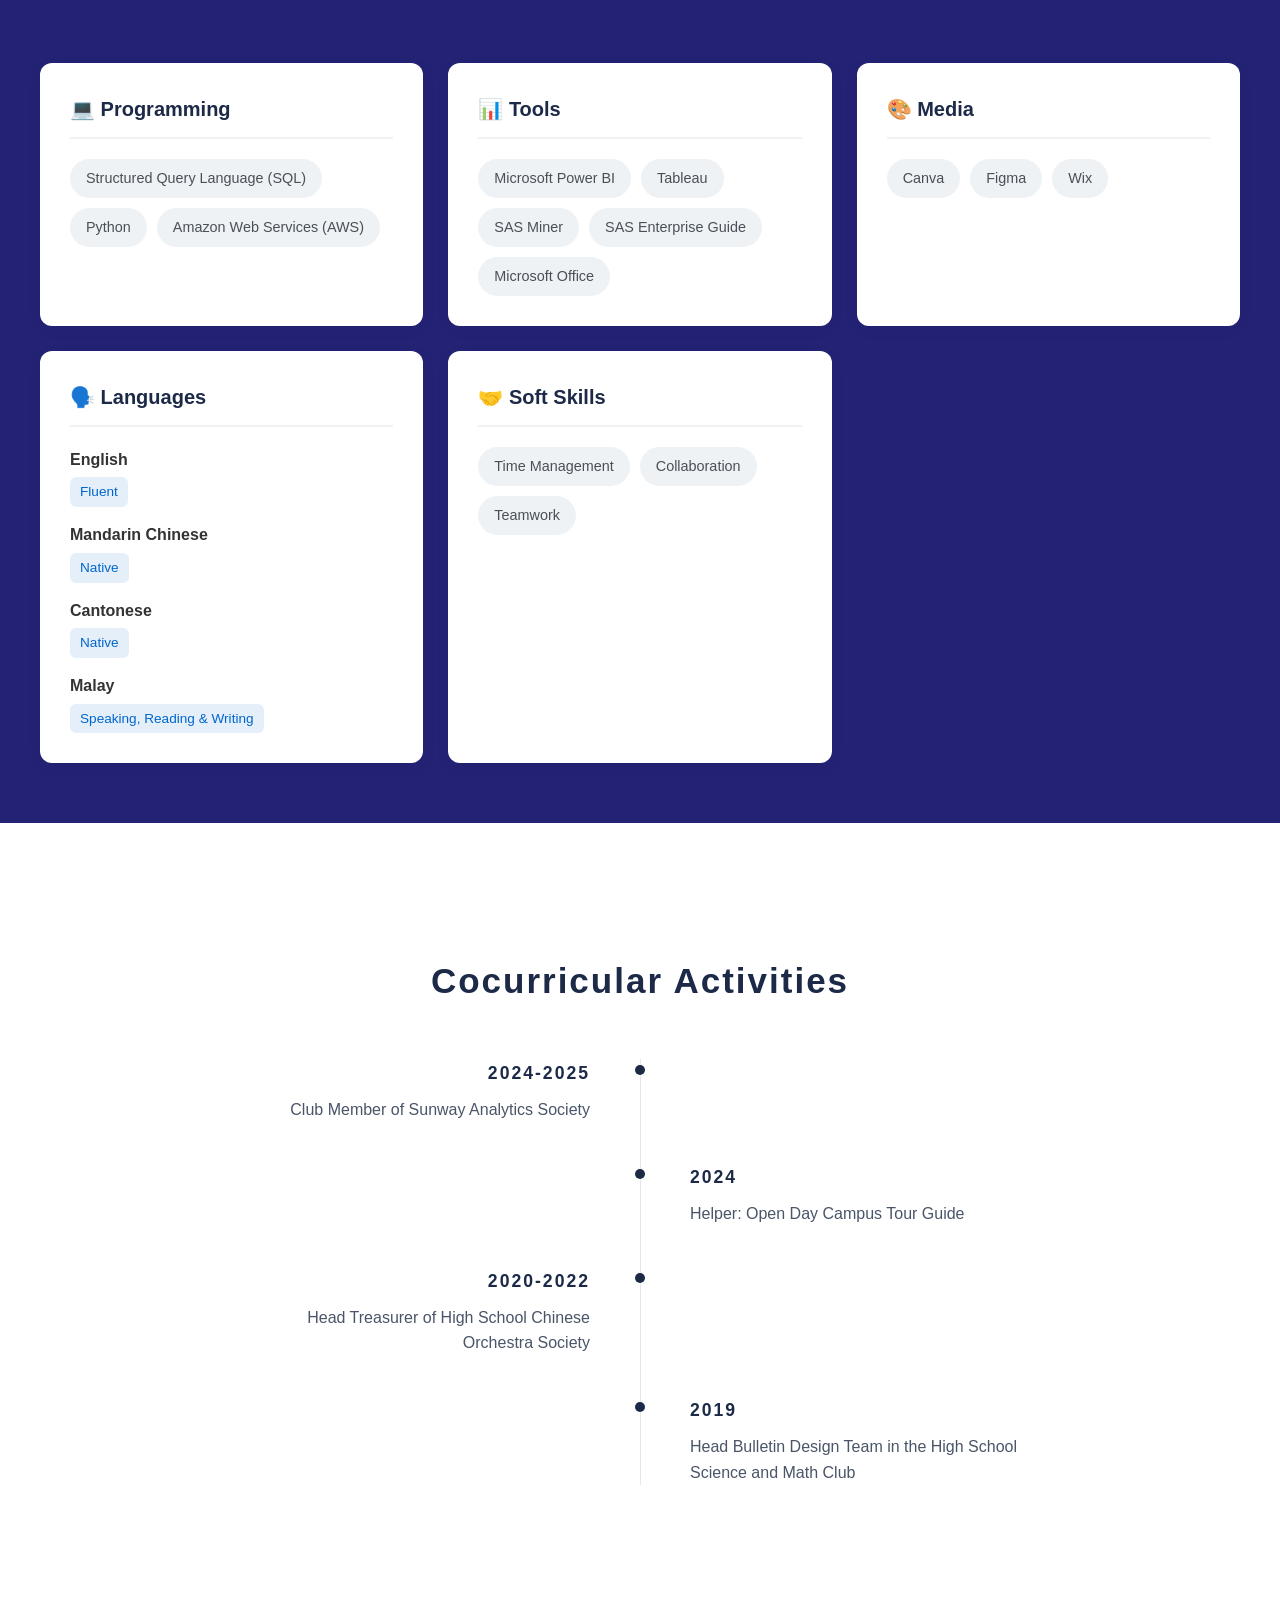
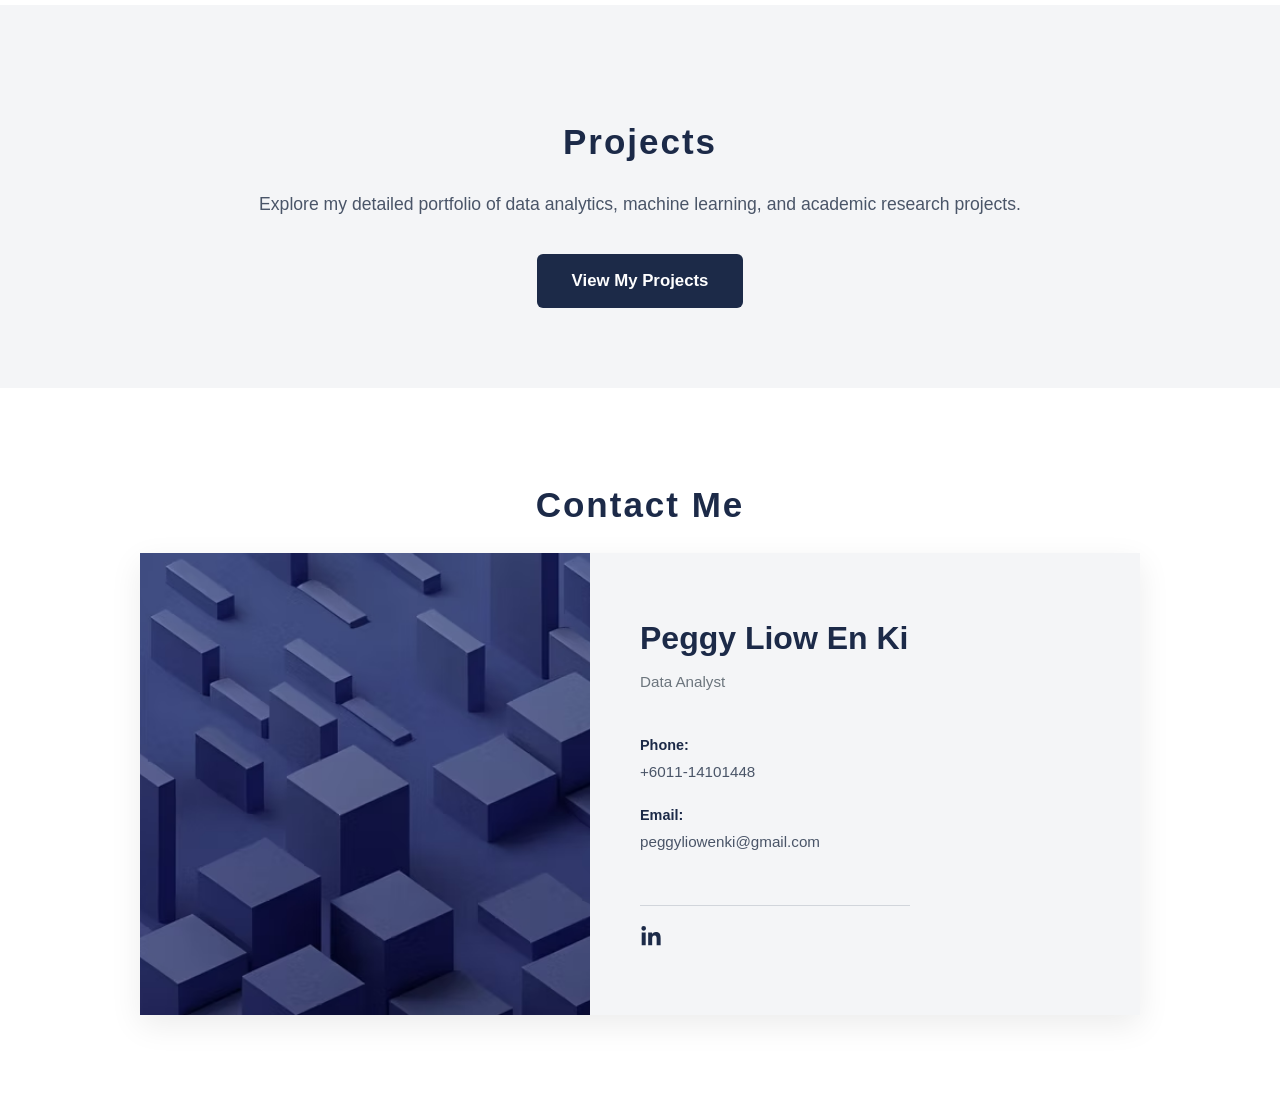
==== commit 82b7fea2: "Update index.html" ====
--- a/index.html
+++ b/index.html
@@ -34,7 +34,7 @@
                 <!-- Left: Image -->
                 <div class="about-image">
                     <!-- Note: Consider changing this to a relative path like "Asset/Images/photo.avif" for web hosting -->
-                    <img src="C:\Users\User\Documents\GitHub\PeggyL.github.io\Asset\Images\WhatsApp Image 2025-10-18 at 13_edited_e.avif" alt="Peggy Photo">
+                    <img src="Asset/Images/WhatsApp Image 2025-10-18 at 13_edited_e.avif" alt="Peggy Photo">
                 </div>
 
                 <!-- Right: Info -->
@@ -106,7 +106,7 @@
 
                 <!-- Item 2 -->
                 <div class="edu-item">
-                    <img src="C:\Users\User\Documents\GitHub\PeggyL.github.io\Asset\Images\山打根育源独立中学-校徽.jpg" class="edu-logo" alt="Yu Yuan Logo">
+                    <img src="Asset\Images\山打根育源独立中学-校徽.jpg" class="edu-logo" alt="Yu Yuan Logo">
                     <div class="edu-text">
                         <div class="edu-date">2020–2022</div>
                         <div class="edu-content">
@@ -119,7 +119,7 @@
 
                 <!-- Item 3 -->
                 <div class="edu-item">
-                    <img src="C:\Users\User\Documents\GitHub\PeggyL.github.io\Asset\Images\山打根育源独立中学-校徽.jpg" class="edu-logo" alt="Yu Yuan Logo">
+                    <img src="Asset\Images\山打根育源独立中学-校徽.jpg" class="edu-logo" alt="Yu Yuan Logo">
                     <div class="edu-text">
                         <div class="edu-date">2020–2021</div>
                         <div class="edu-content">
@@ -417,7 +417,7 @@
         
         <div class="contact-wrapper">
             <div class="contact-image-col">
-                <img src="C:\Users\User\Documents\GitHub\PeggyL.github.io\Asset\Images\09c6f9_d61f5ae347034ae1ad9f41b50434dc09~mv2.avif" alt="Abstract Blue Background">
+                <img src="Asset\Images\09c6f9_d61f5ae347034ae1ad9f41b50434dc09~mv2.avif" alt="Abstract Blue Background">
             </div>
 
             <div class="contact-details-col">
@@ -479,12 +479,12 @@
     // Here are the 6 files for your Honours & Awards section. 
     // Replace the file names below with the exact names of your files!
     const awards = [
-        "C:/Users/User/Documents/GitHub/PeggyL.github.io/Asset/Images/September 2025.pdf",  
-        "C:/Users/User/Documents/GitHub/PeggyL.github.io/Asset/Images/April 2025.pdf",   // File 2: April 2025 Dean List
-        "C:/Users/User/Documents/GitHub/PeggyL.github.io/Asset/Images/February 2025.pdf",   // File 3: Feb 2025 Dean List
-        "C:/Users/User/Documents/GitHub/PeggyL.github.io/Asset/Images/Paradox of theron.pdf",    // File 4: Paradox of Theron
-        "C:/Users/User/Documents/GitHub/PeggyL.github.io/Asset/Images/September 2024.pdf",  // File 5: Sept 2024 Dean List
-        "C:/Users/User/Documents/GitHub/PeggyL.github.io/Asset/Images/April 2024.pdf"    // File 6: April 2024 Dean List
+        "Asset/Images/September 2025.pdf",  
+        "Asset/Images/April 2025.pdf",   // File 2: April 2025 Dean List
+        "Asset/Images/February 2025.pdf",   // File 3: Feb 2025 Dean List
+        "Asset/Images/Paradox of theron.pdf",    // File 4: Paradox of Theron
+        "Asset/Images/September 2024.pdf",  // File 5: Sept 2024 Dean List
+        "Asset/Images/April 2024.pdf"    // File 6: April 2024 Dean List
     ];
     
     let currentAwardIndex = 0;
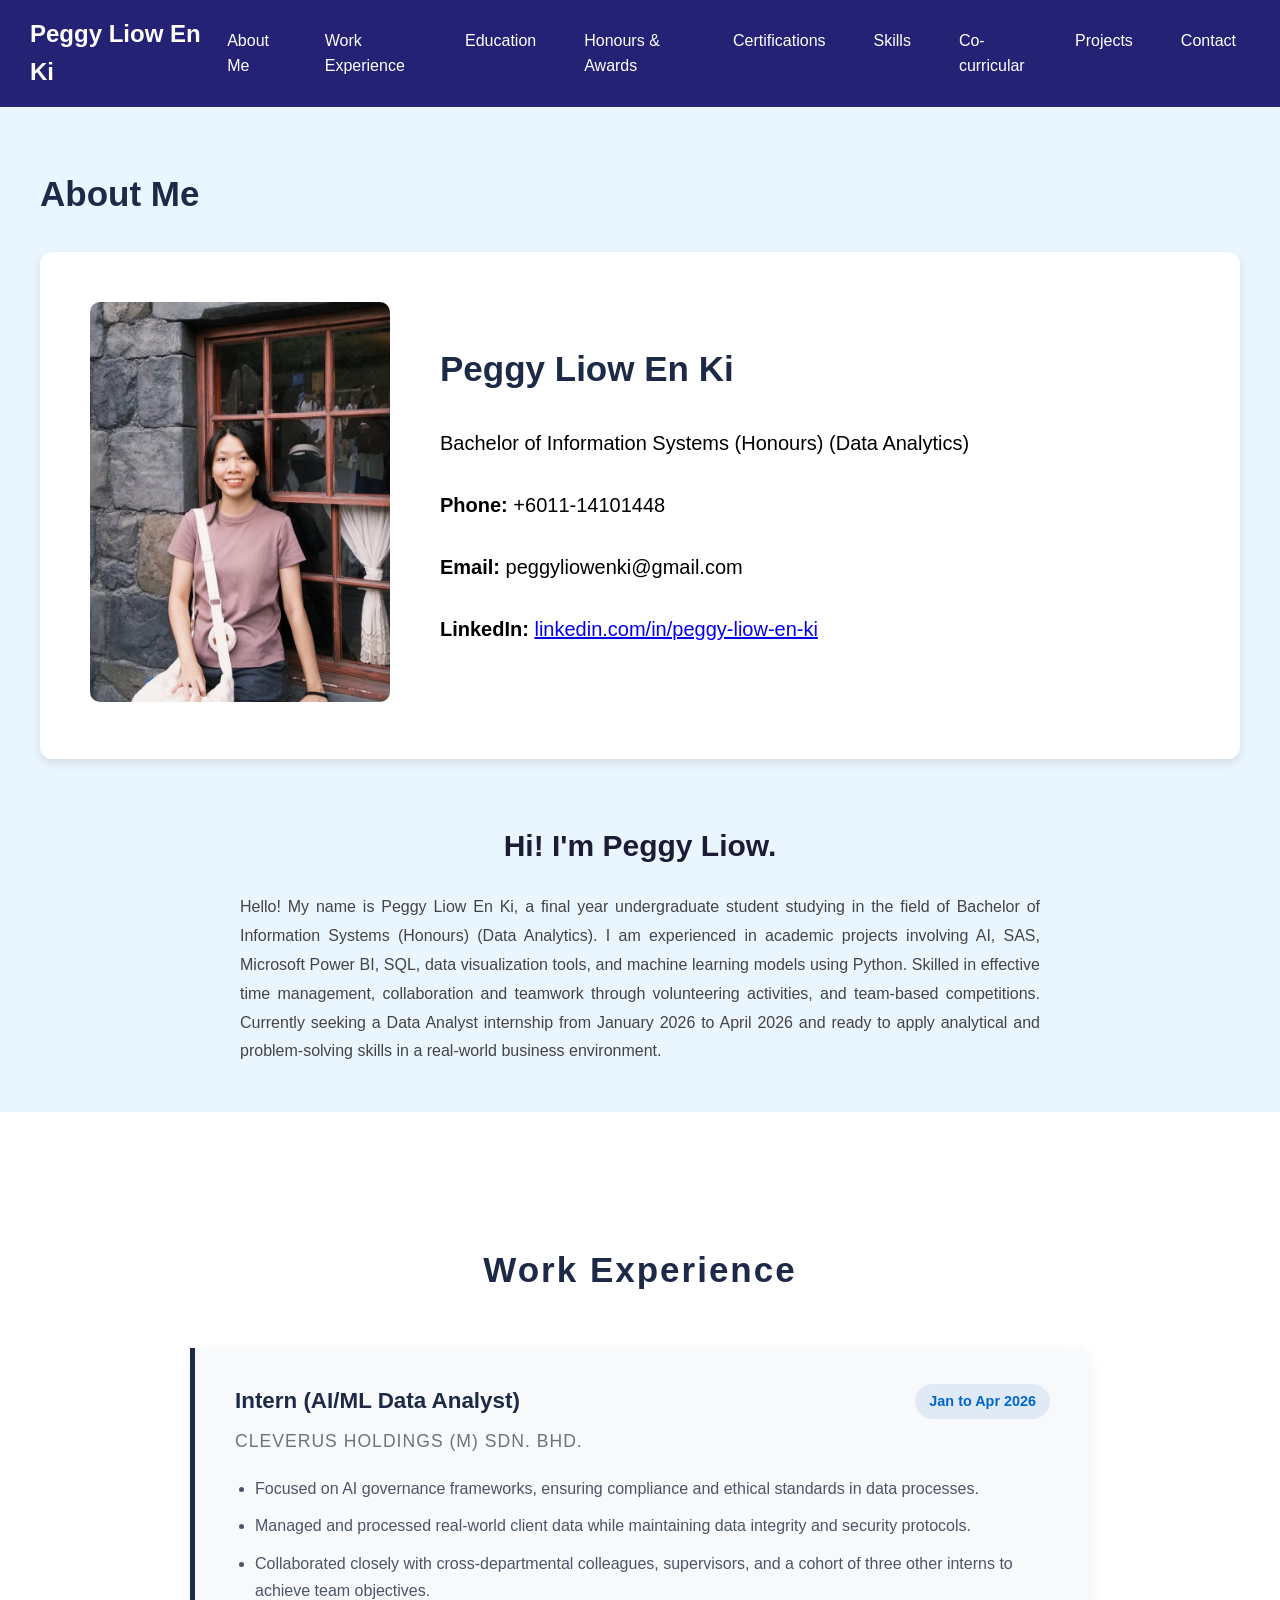
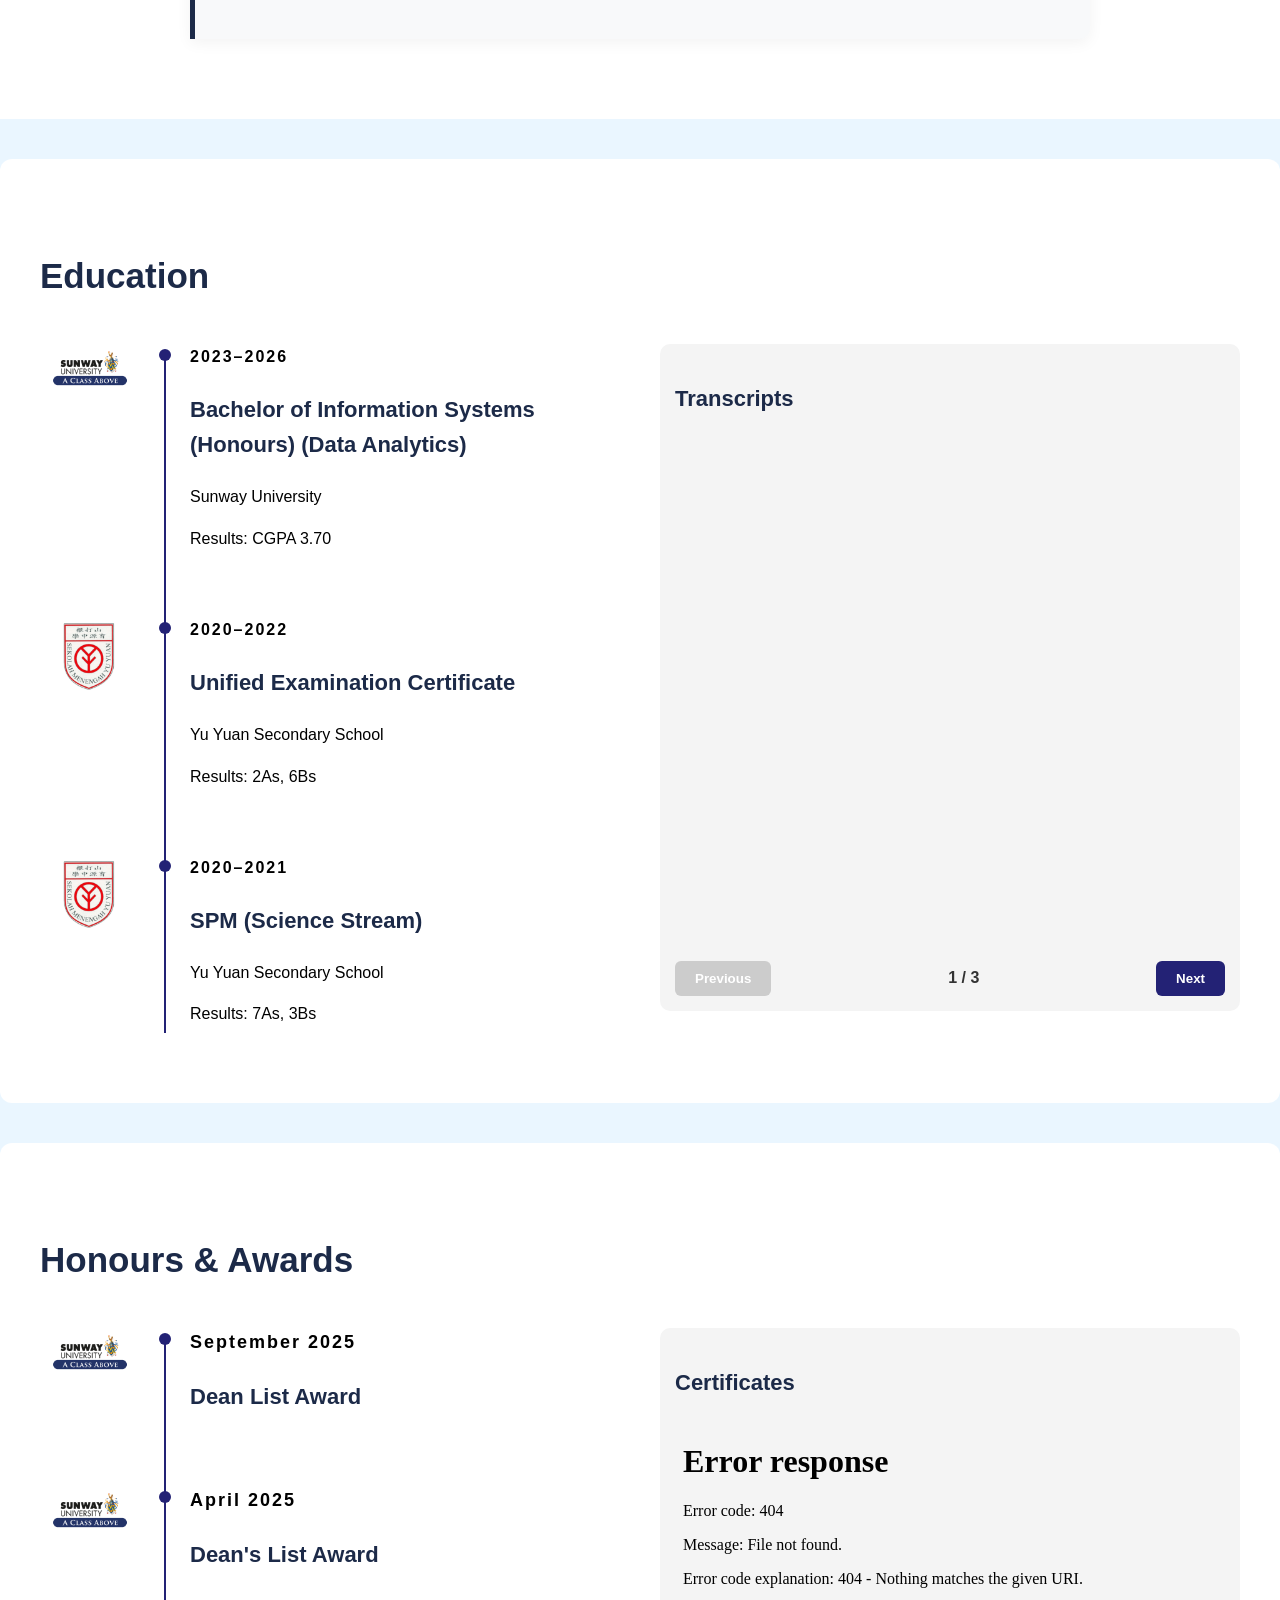
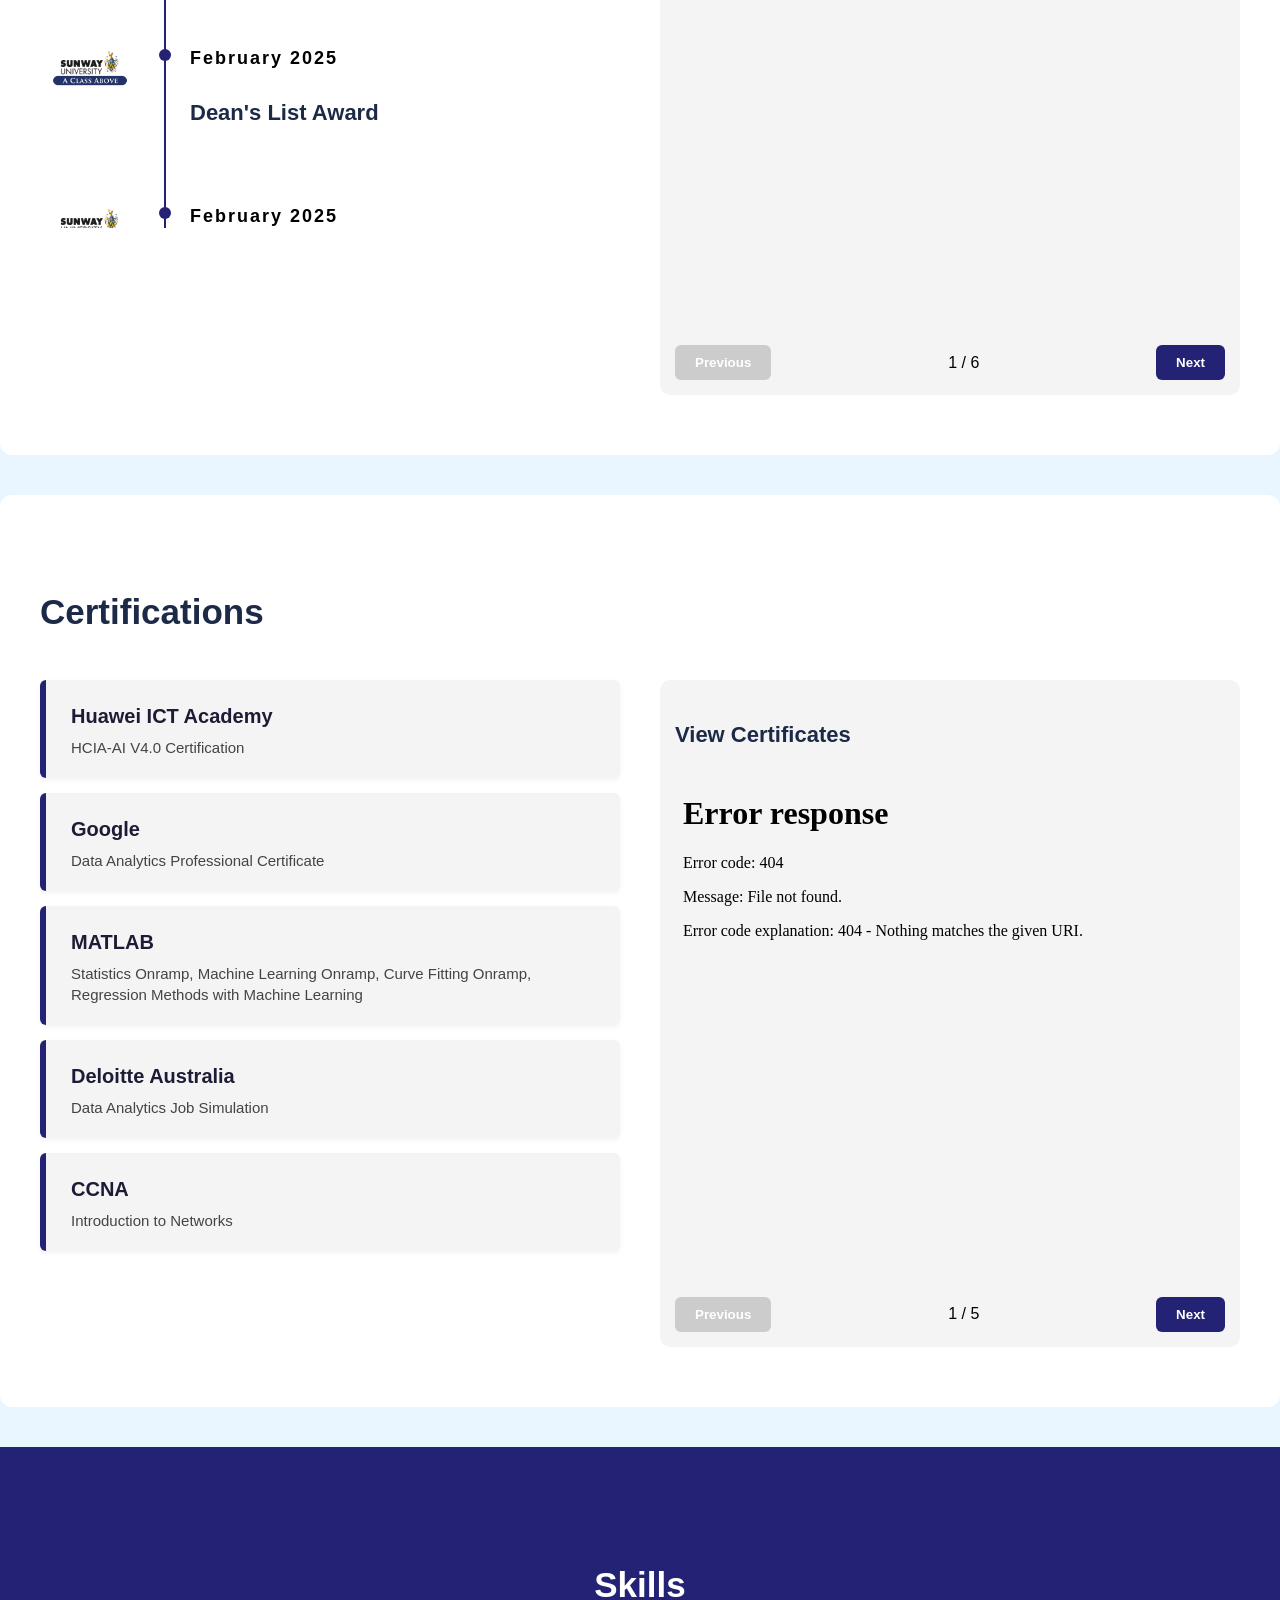
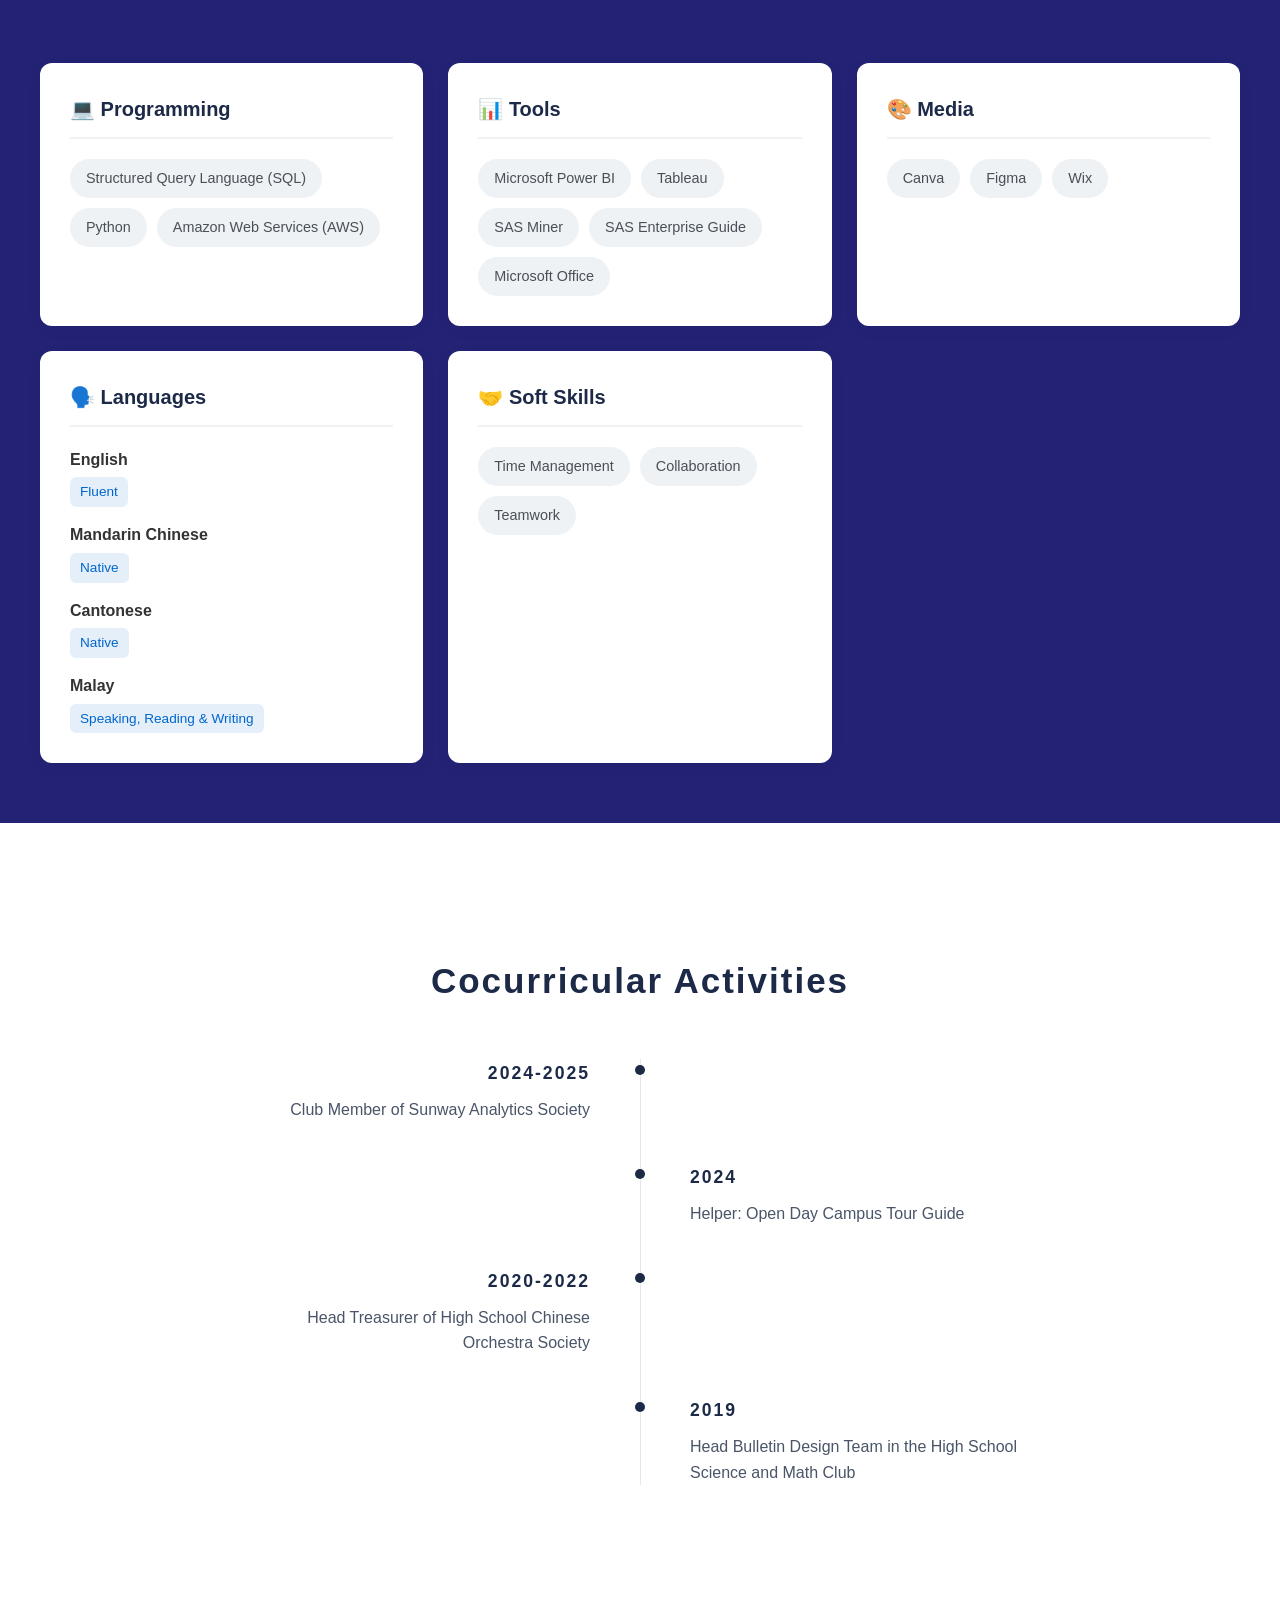
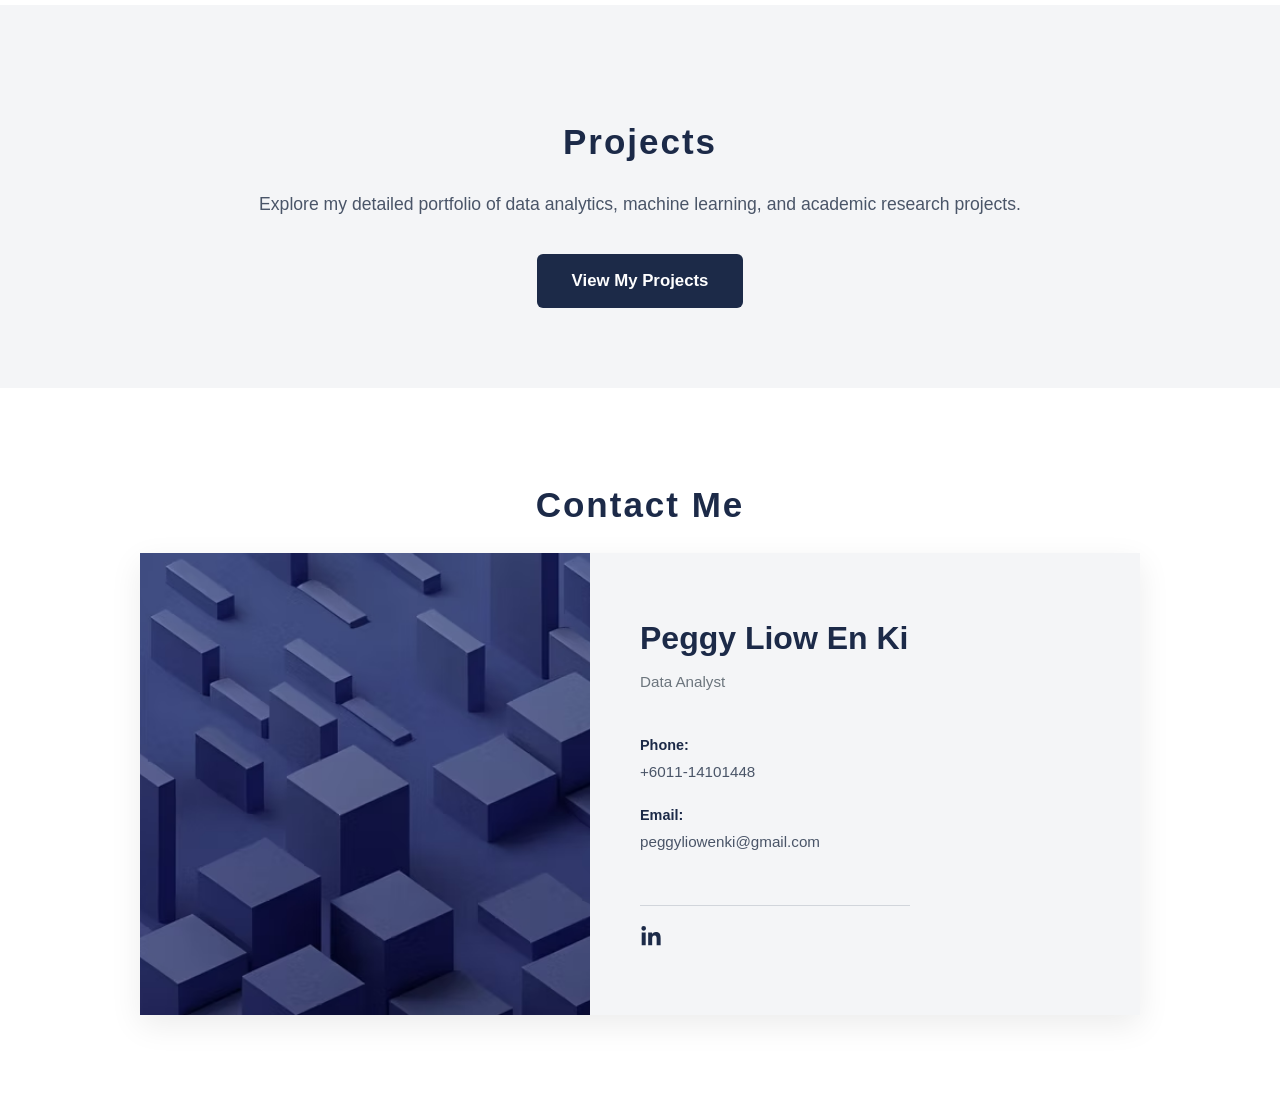
==== commit e9c00ee8: "amendments" ====
--- a/index.html
+++ b/index.html
@@ -93,7 +93,7 @@
 
                 <!-- Item 1 -->
                 <div class="edu-item">
-                    <img src="C:\Users\User\Documents\GitHub\PeggyL.github.io\Asset\Images\ea-inst-logo-sunway-uni.png" class="edu-logo" alt="Sunway Logo">
+                    <img src="Asset\Images\ea-inst-logo-sunway-uni.png" class="edu-logo" alt="Sunway Logo">
                     <div class="edu-text">
                         <div class="edu-date">2023–2026</div>
                         <div class="edu-content">
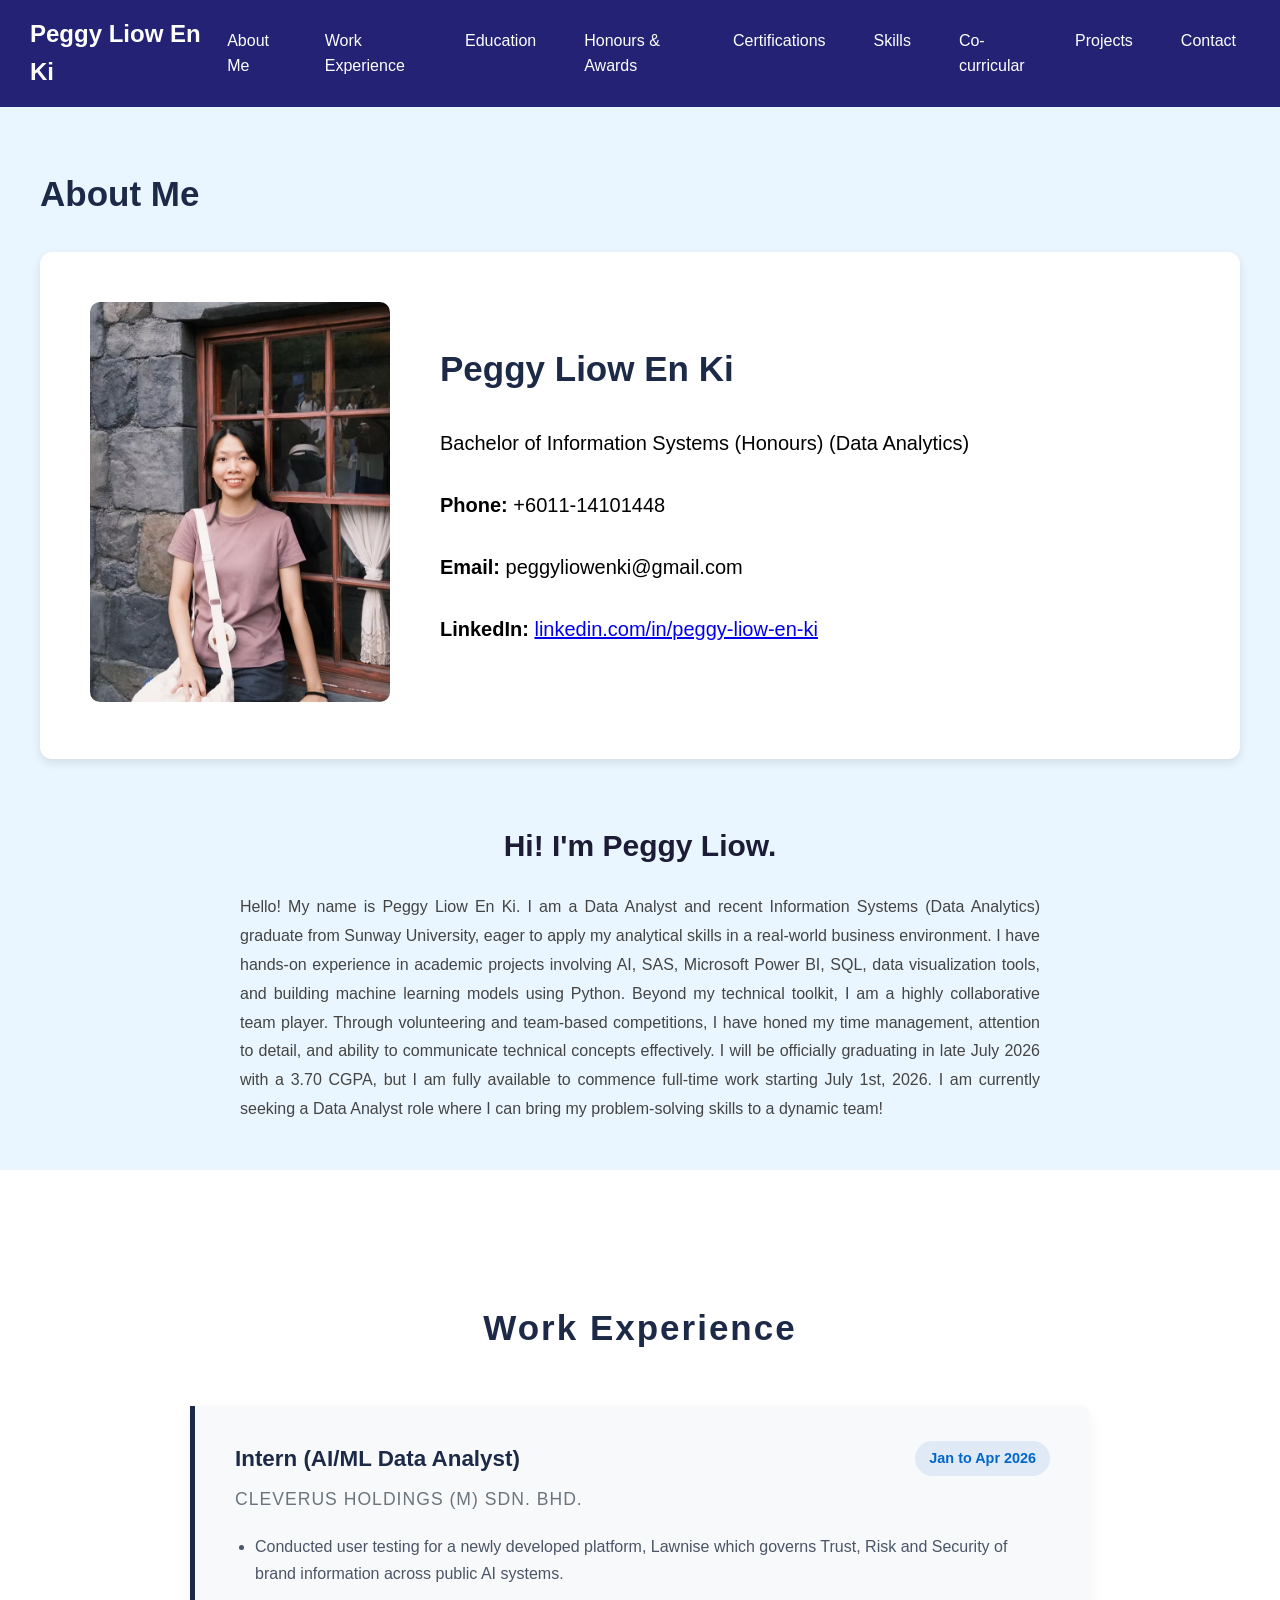
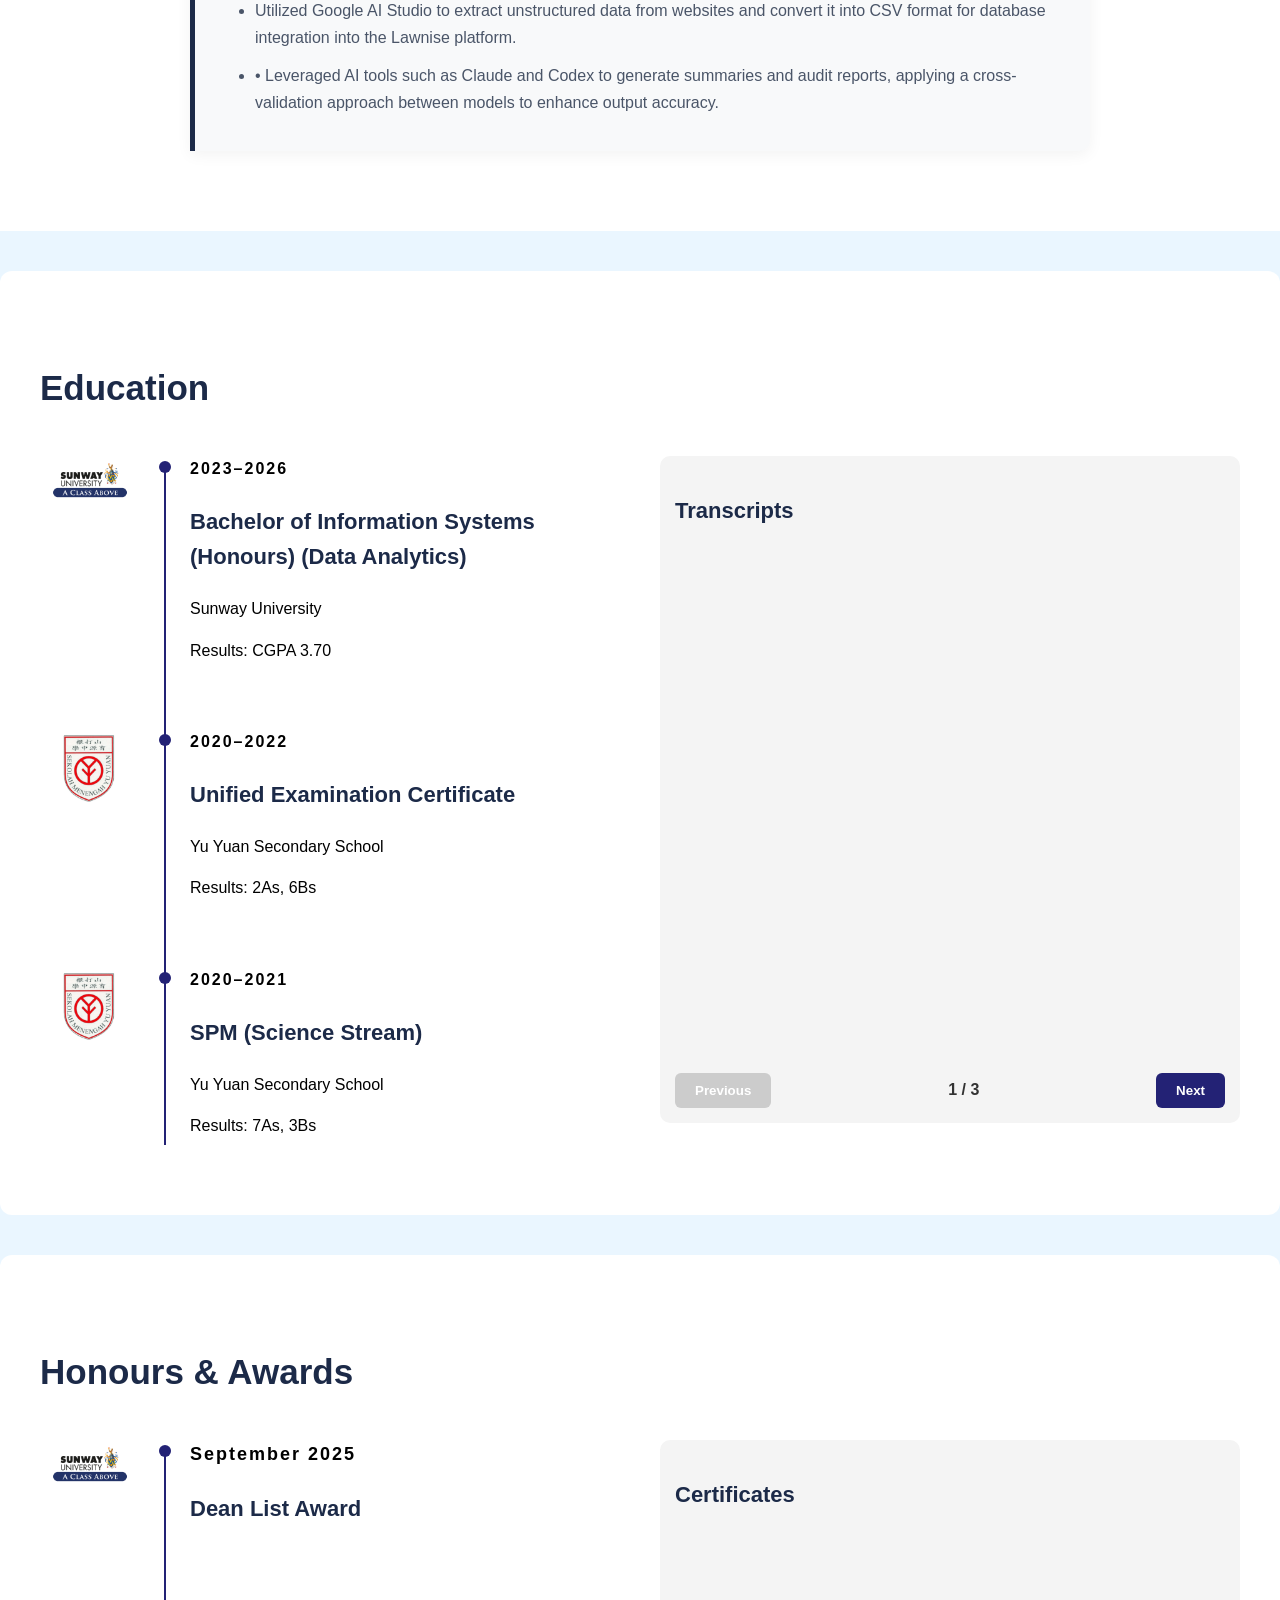
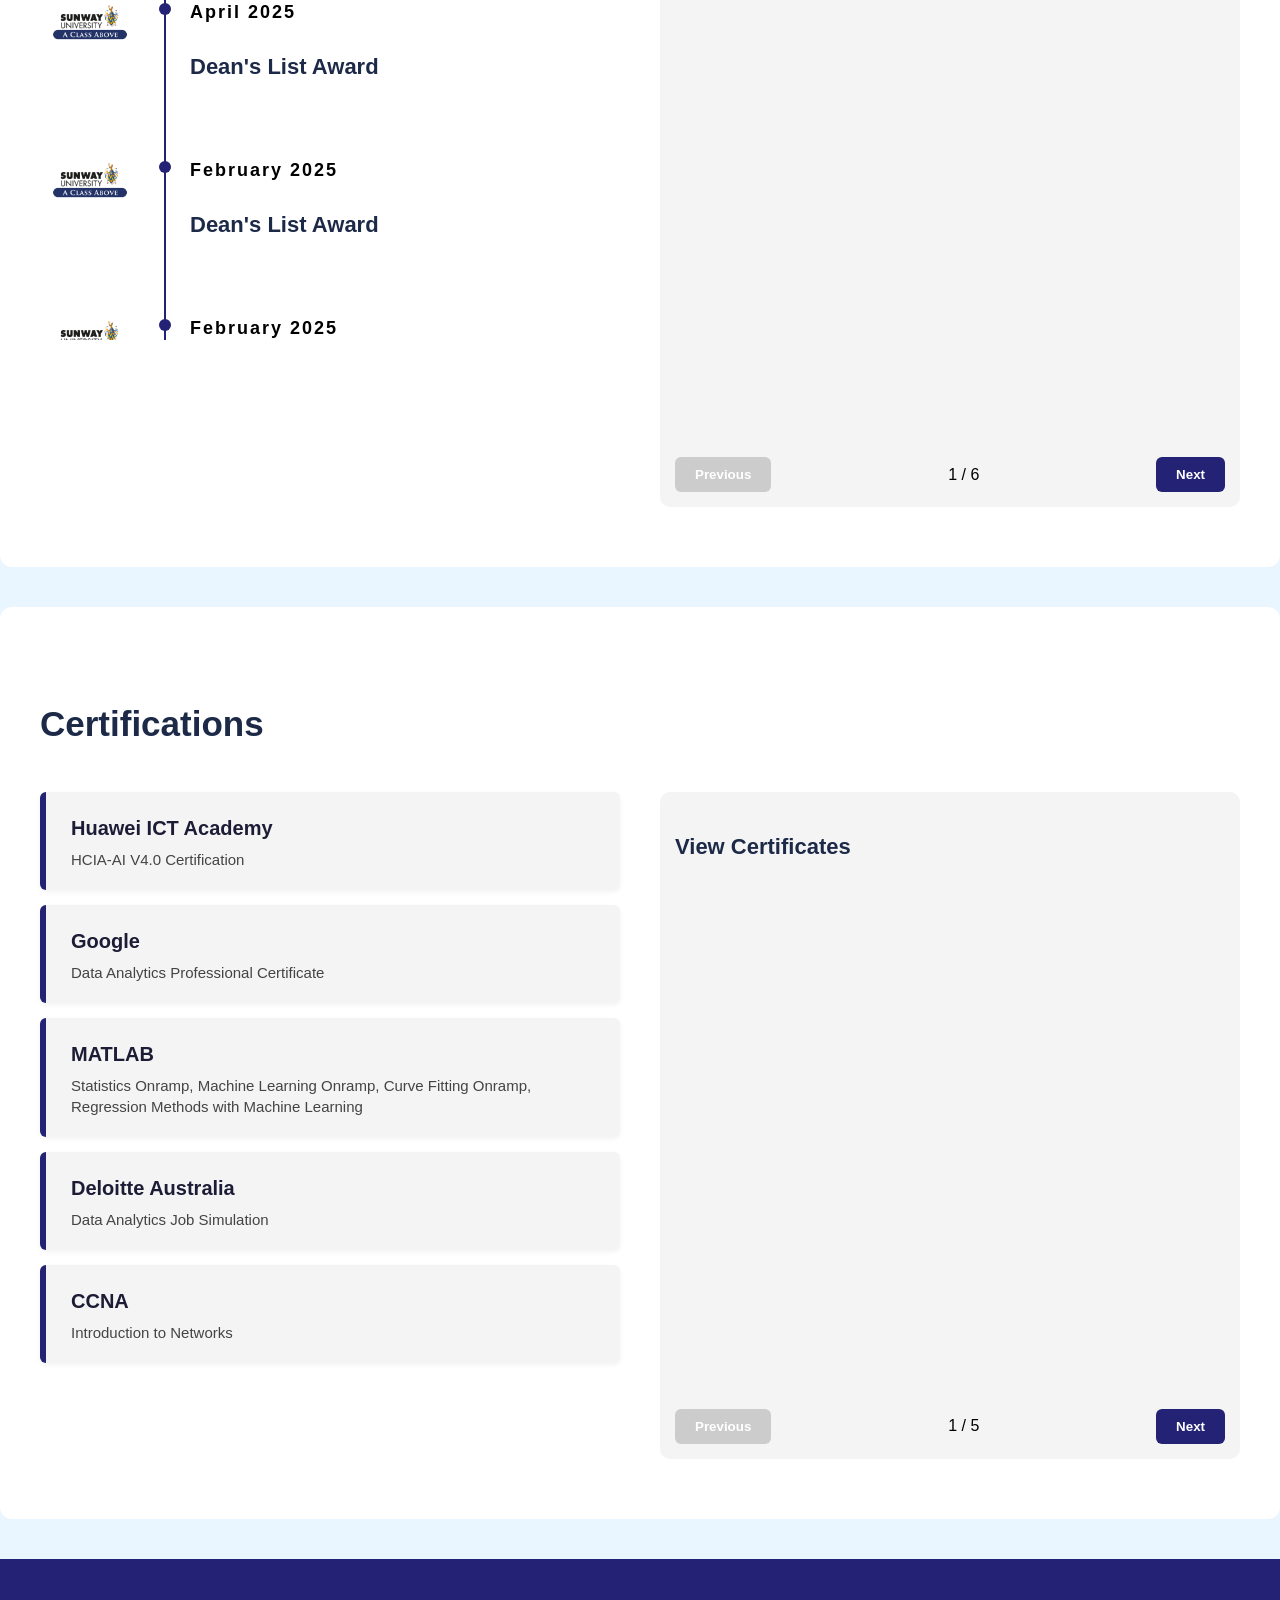
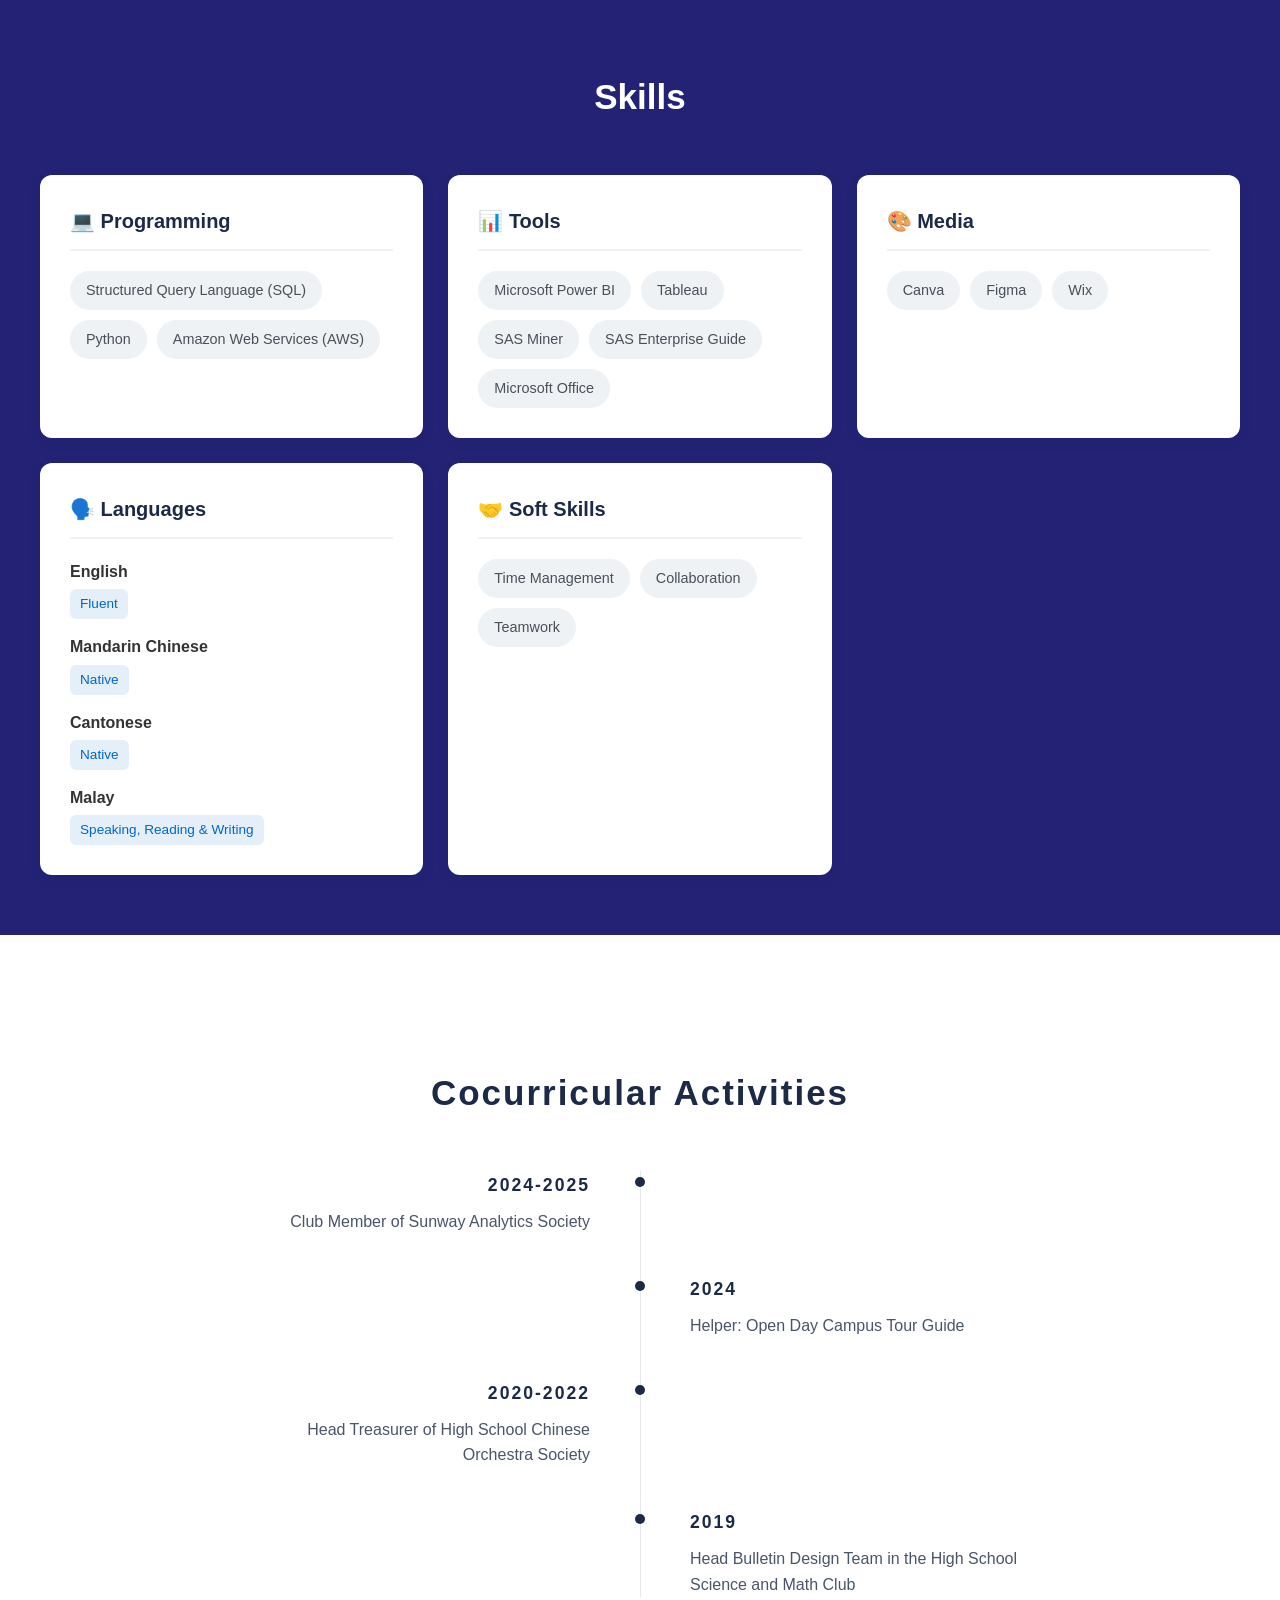
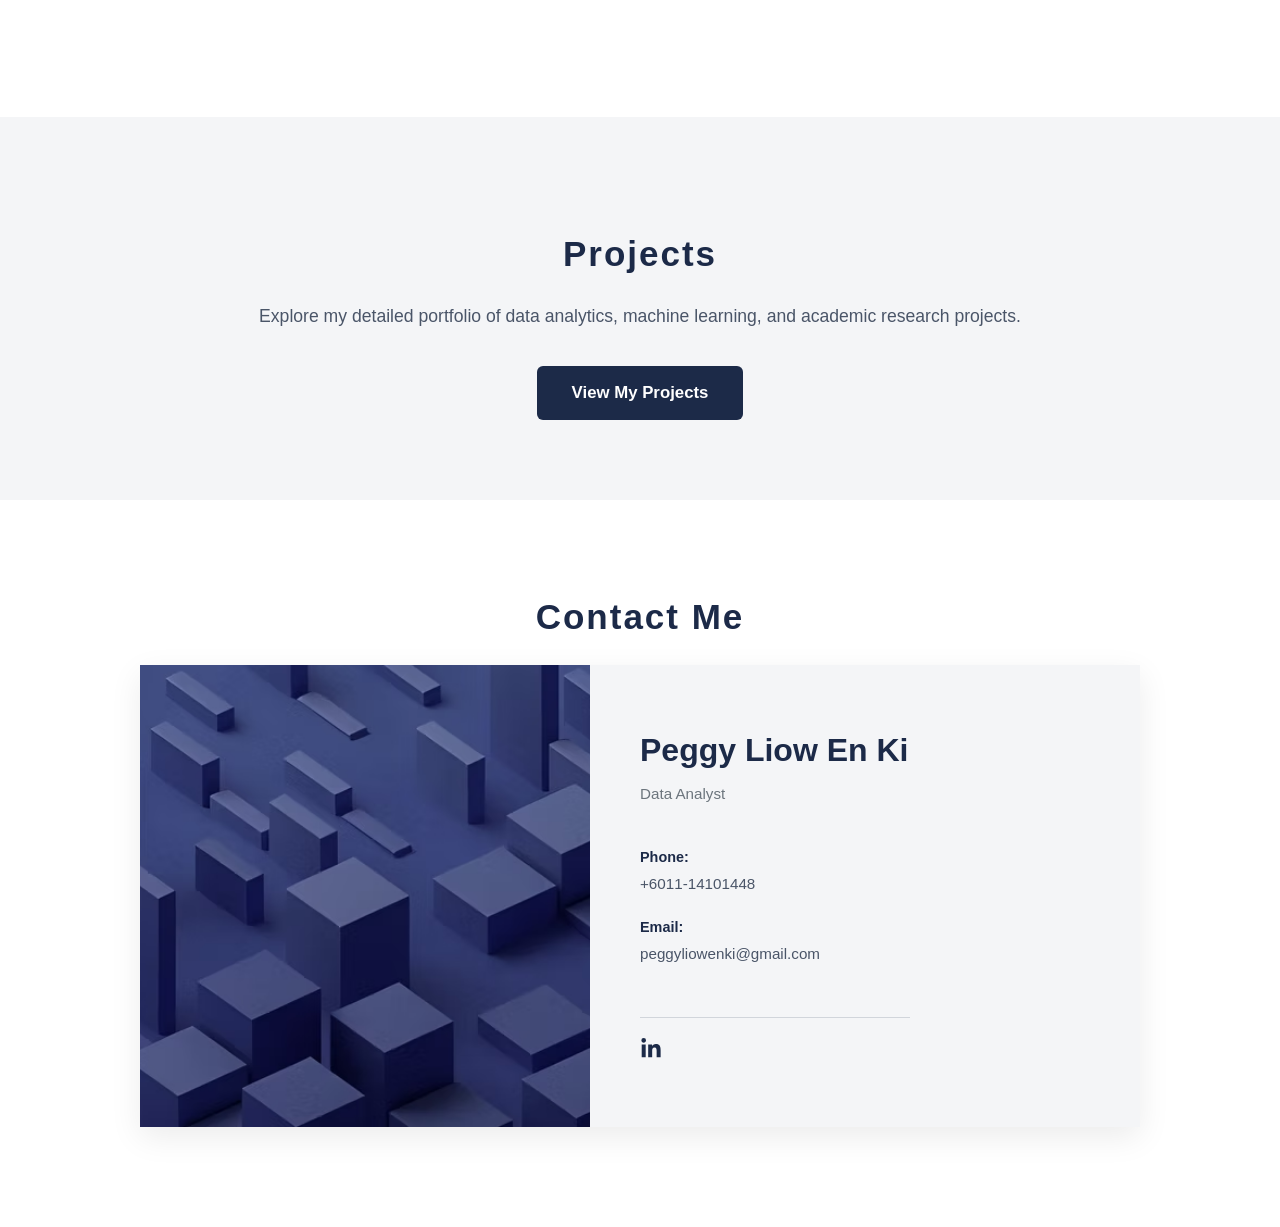
==== commit 45d3c824: "Update index.html" ====
--- a/index.html
+++ b/index.html
@@ -55,8 +55,11 @@
         <div class="about-description">
             <h3 class="about-subtitle">Hi! I'm Peggy Liow.</h3>
             <p>
-                Hello! My name is Peggy Liow En Ki, a final year undergraduate student studying in the field of Bachelor of Information Systems (Honours) (Data Analytics). I am experienced in academic projects involving AI, SAS, Microsoft Power BI, SQL, data visualization tools, and machine learning models using Python. 
-                Skilled in effective time management, collaboration and teamwork through volunteering activities, and team-based competitions. Currently seeking a Data Analyst internship from January 2026 to April 2026 and ready to apply analytical and problem-solving skills in a real-world business environment.
+                Hello! My name is Peggy Liow En Ki. I am a Data Analyst and recent Information Systems (Data Analytics) graduate from Sunway University, eager to apply my analytical skills in a real-world business environment.
+                I have hands-on experience in academic projects involving AI, SAS, Microsoft Power BI, SQL, data visualization tools, and building machine learning models using Python. Beyond my technical toolkit, I am a highly
+                collaborative team player. Through volunteering and team-based competitions, I have honed my time management, attention to detail, and ability to communicate technical concepts effectively. I will be officially 
+                graduating in late July 2026 with a 3.70 CGPA, but I am fully available to commence full-time work starting July 1st, 2026. I am currently seeking a Data Analyst role where I can bring my problem-solving skills 
+                to a dynamic team!
             </p>
         </div>
     </section>
@@ -73,9 +76,9 @@
                 </div>
                 <h4 class="exp-company">Cleverus Holdings (M) Sdn. Bhd.</h4>
                 <ul class="exp-details">
-                    <li>Focused on AI governance frameworks, ensuring compliance and ethical standards in data processes.</li>
-                    <li>Managed and processed real-world client data while maintaining data integrity and security protocols.</li>
-                    <li>Collaborated closely with cross-departmental colleagues, supervisors, and a cohort of three other interns to achieve team objectives.</li>
+                    <li>Conducted user testing for a newly developed platform, Lawnise which governs Trust, Risk and Security of brand information across public AI systems.</li>
+                    <li>Utilized Google AI Studio to extract unstructured data from websites and convert it into CSV format for database integration into the Lawnise platform.</li>
+                    <li>•	Leveraged AI tools such as Claude and Codex to generate summaries and audit reports, applying a cross-validation approach between models to enhance output accuracy.</li>
                 </ul>
             </div>
 
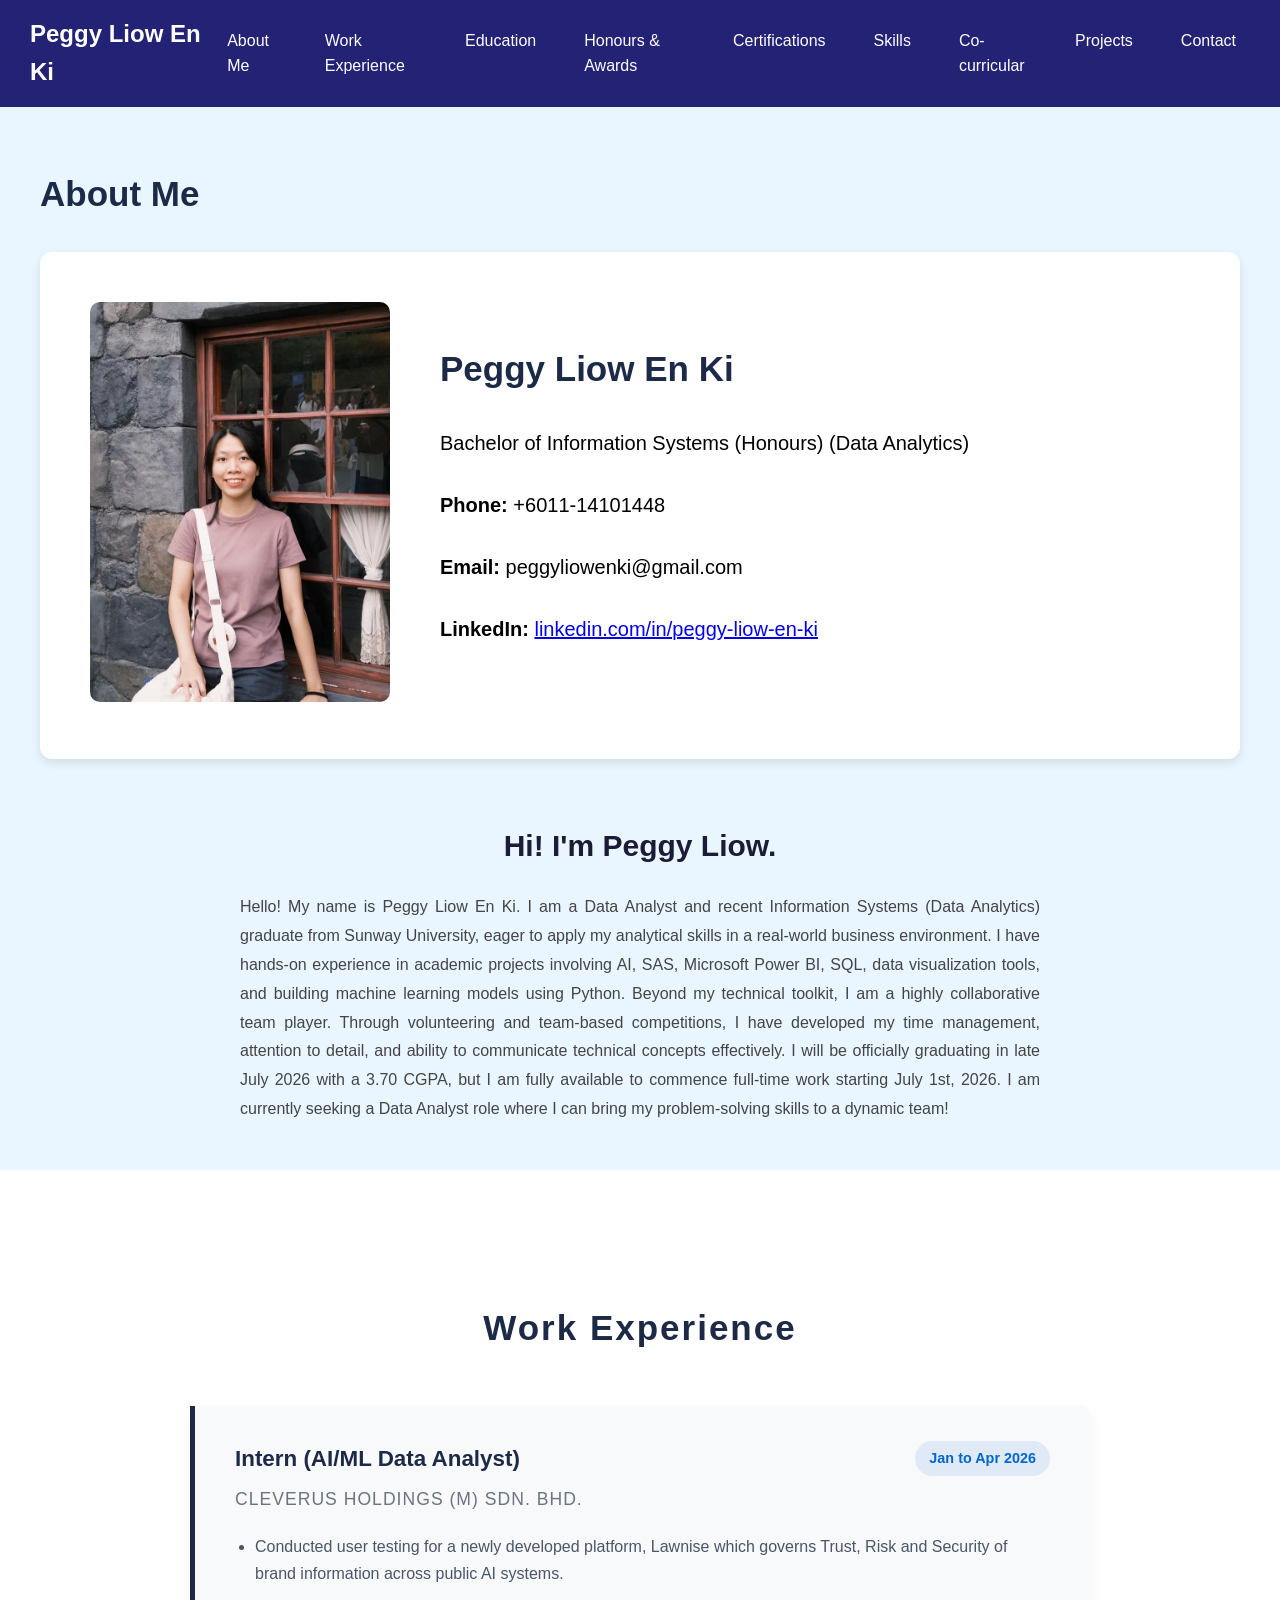
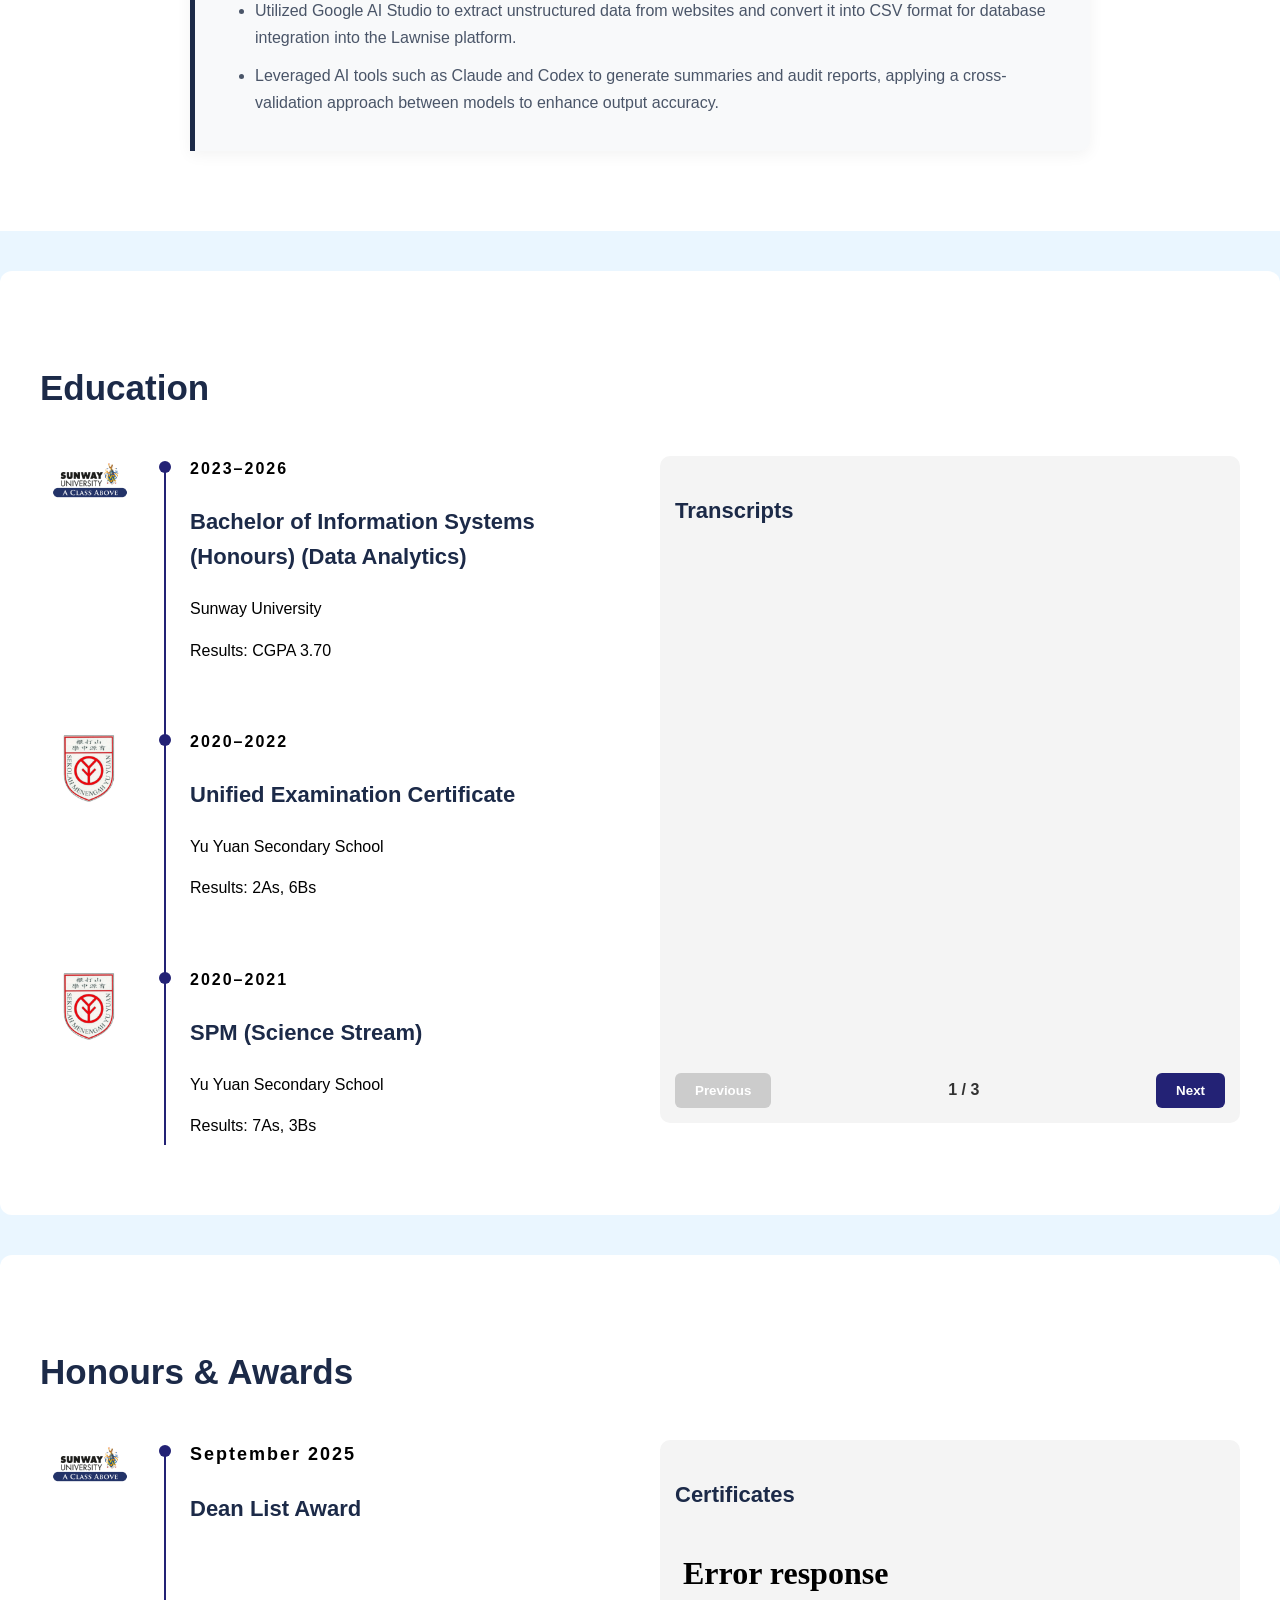
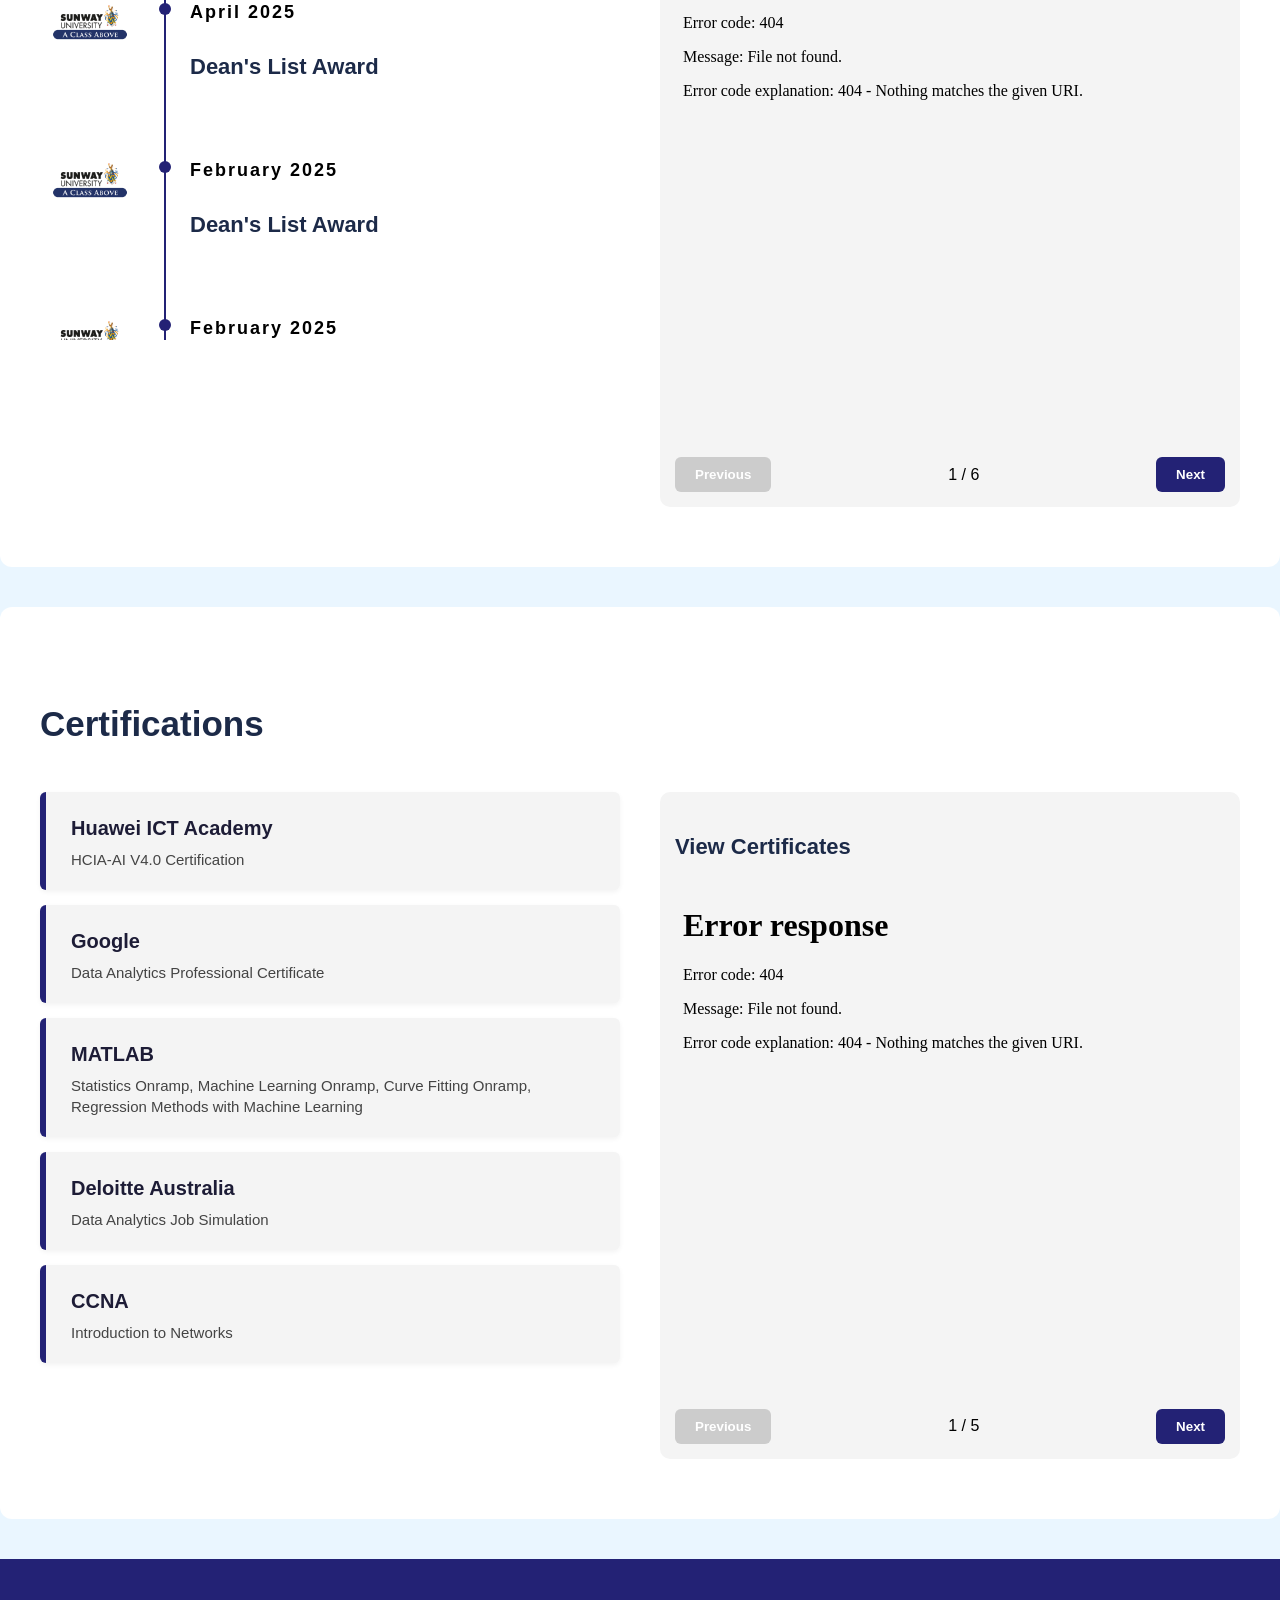
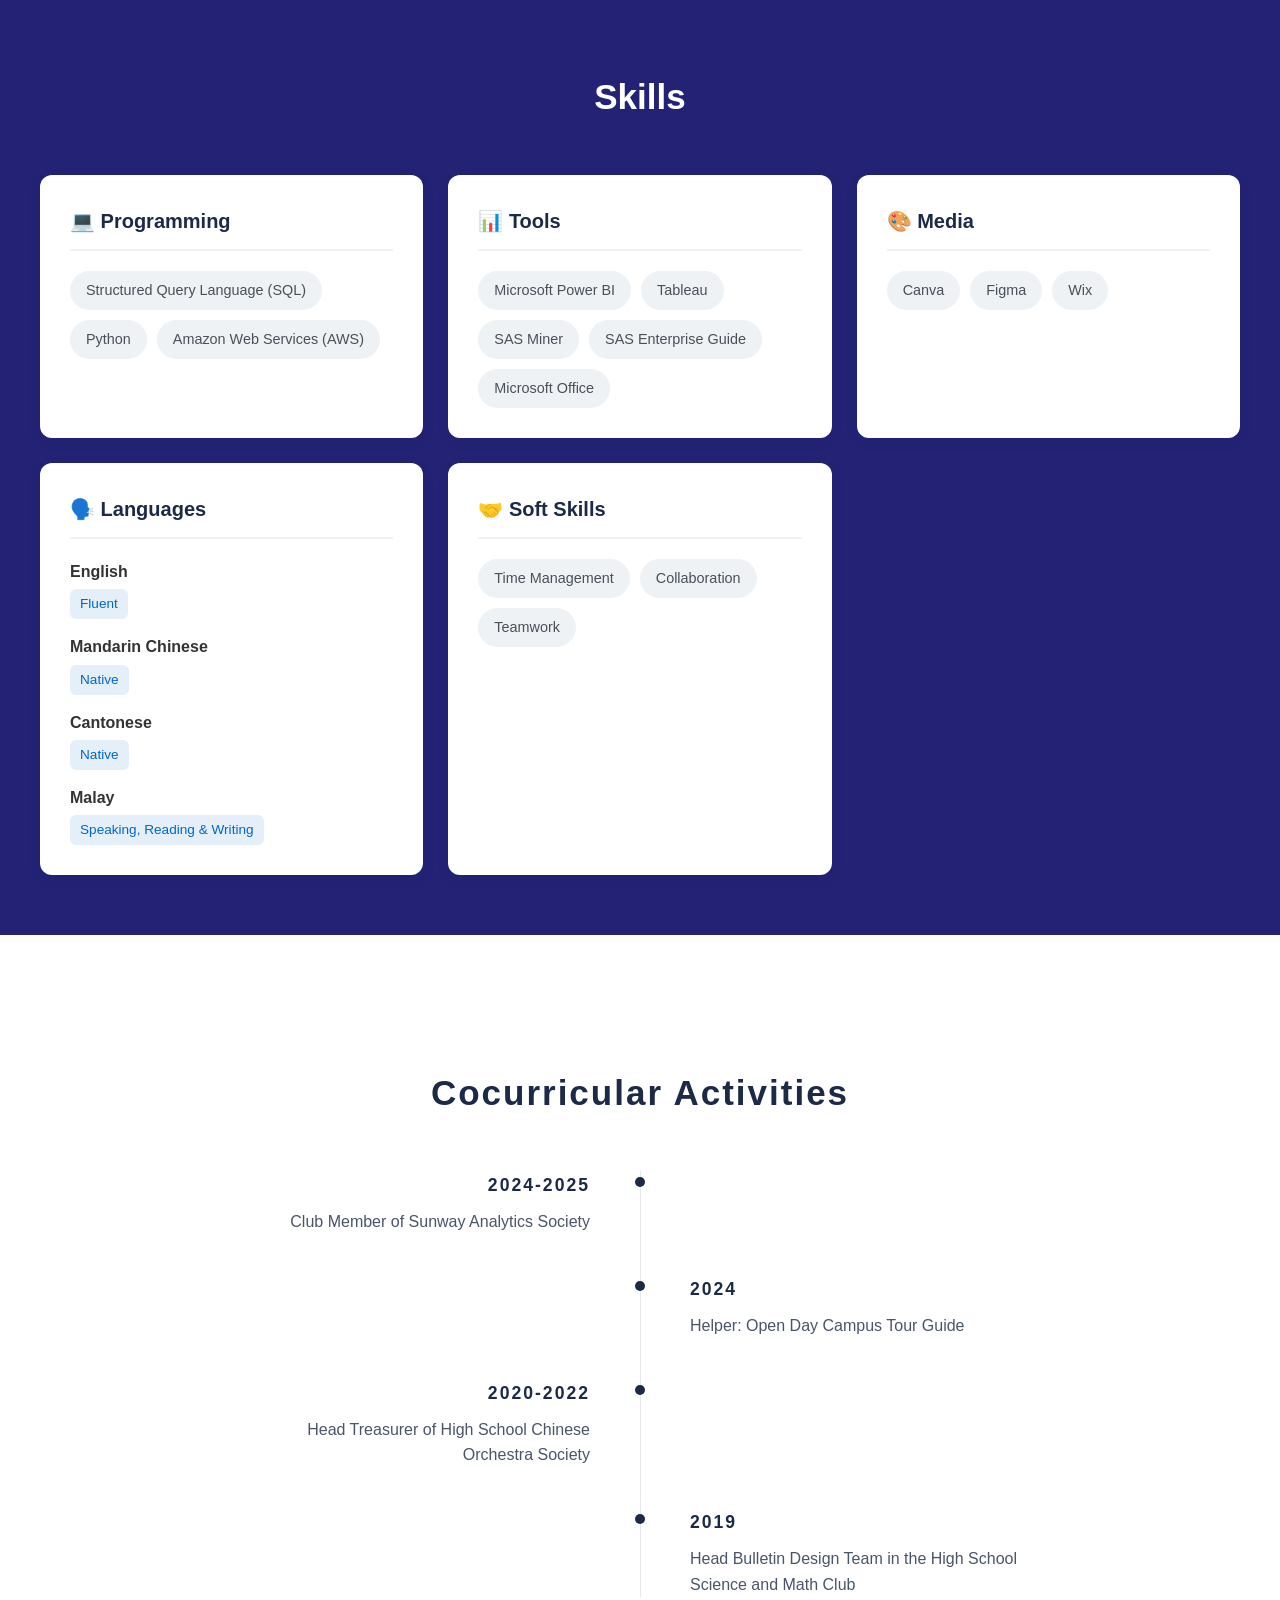
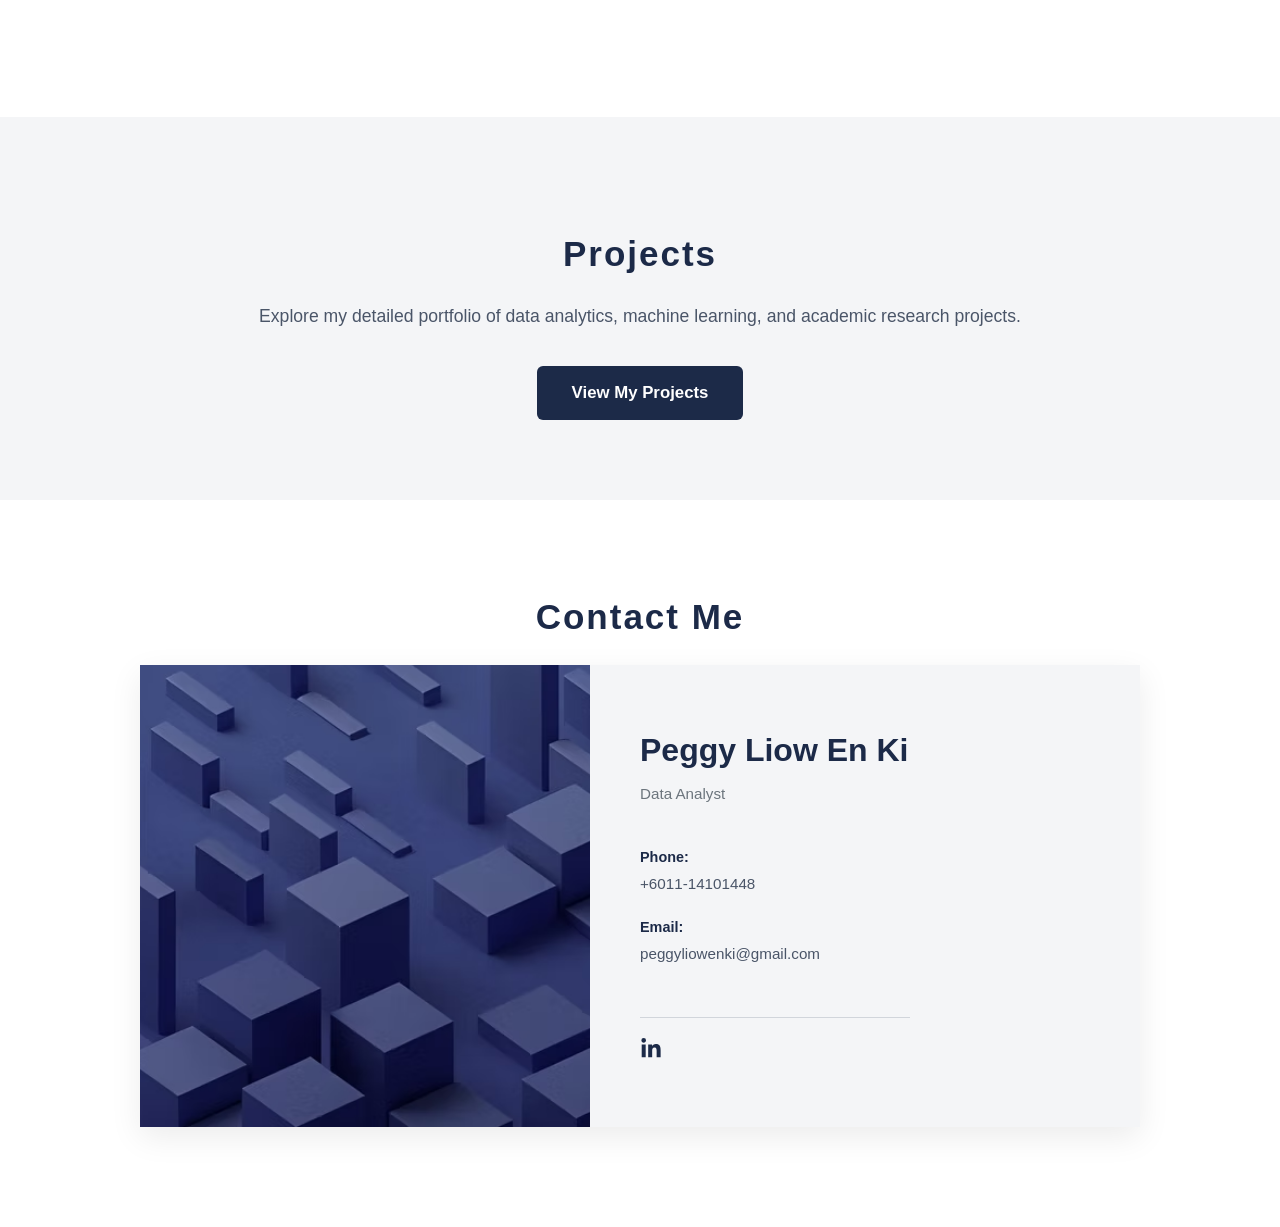
==== commit 0808d221: "Update index.html" ====
--- a/index.html
+++ b/index.html
@@ -57,7 +57,7 @@
             <p>
                 Hello! My name is Peggy Liow En Ki. I am a Data Analyst and recent Information Systems (Data Analytics) graduate from Sunway University, eager to apply my analytical skills in a real-world business environment.
                 I have hands-on experience in academic projects involving AI, SAS, Microsoft Power BI, SQL, data visualization tools, and building machine learning models using Python. Beyond my technical toolkit, I am a highly
-                collaborative team player. Through volunteering and team-based competitions, I have honed my time management, attention to detail, and ability to communicate technical concepts effectively. I will be officially 
+                collaborative team player. Through volunteering and team-based competitions, I have developed my time management, attention to detail, and ability to communicate technical concepts effectively. I will be officially 
                 graduating in late July 2026 with a 3.70 CGPA, but I am fully available to commence full-time work starting July 1st, 2026. I am currently seeking a Data Analyst role where I can bring my problem-solving skills 
                 to a dynamic team!
             </p>
@@ -78,7 +78,7 @@
                 <ul class="exp-details">
                     <li>Conducted user testing for a newly developed platform, Lawnise which governs Trust, Risk and Security of brand information across public AI systems.</li>
                     <li>Utilized Google AI Studio to extract unstructured data from websites and convert it into CSV format for database integration into the Lawnise platform.</li>
-                    <li>•	Leveraged AI tools such as Claude and Codex to generate summaries and audit reports, applying a cross-validation approach between models to enhance output accuracy.</li>
+                    <li>Leveraged AI tools such as Claude and Codex to generate summaries and audit reports, applying a cross-validation approach between models to enhance output accuracy.</li>
                 </ul>
             </div>
 
